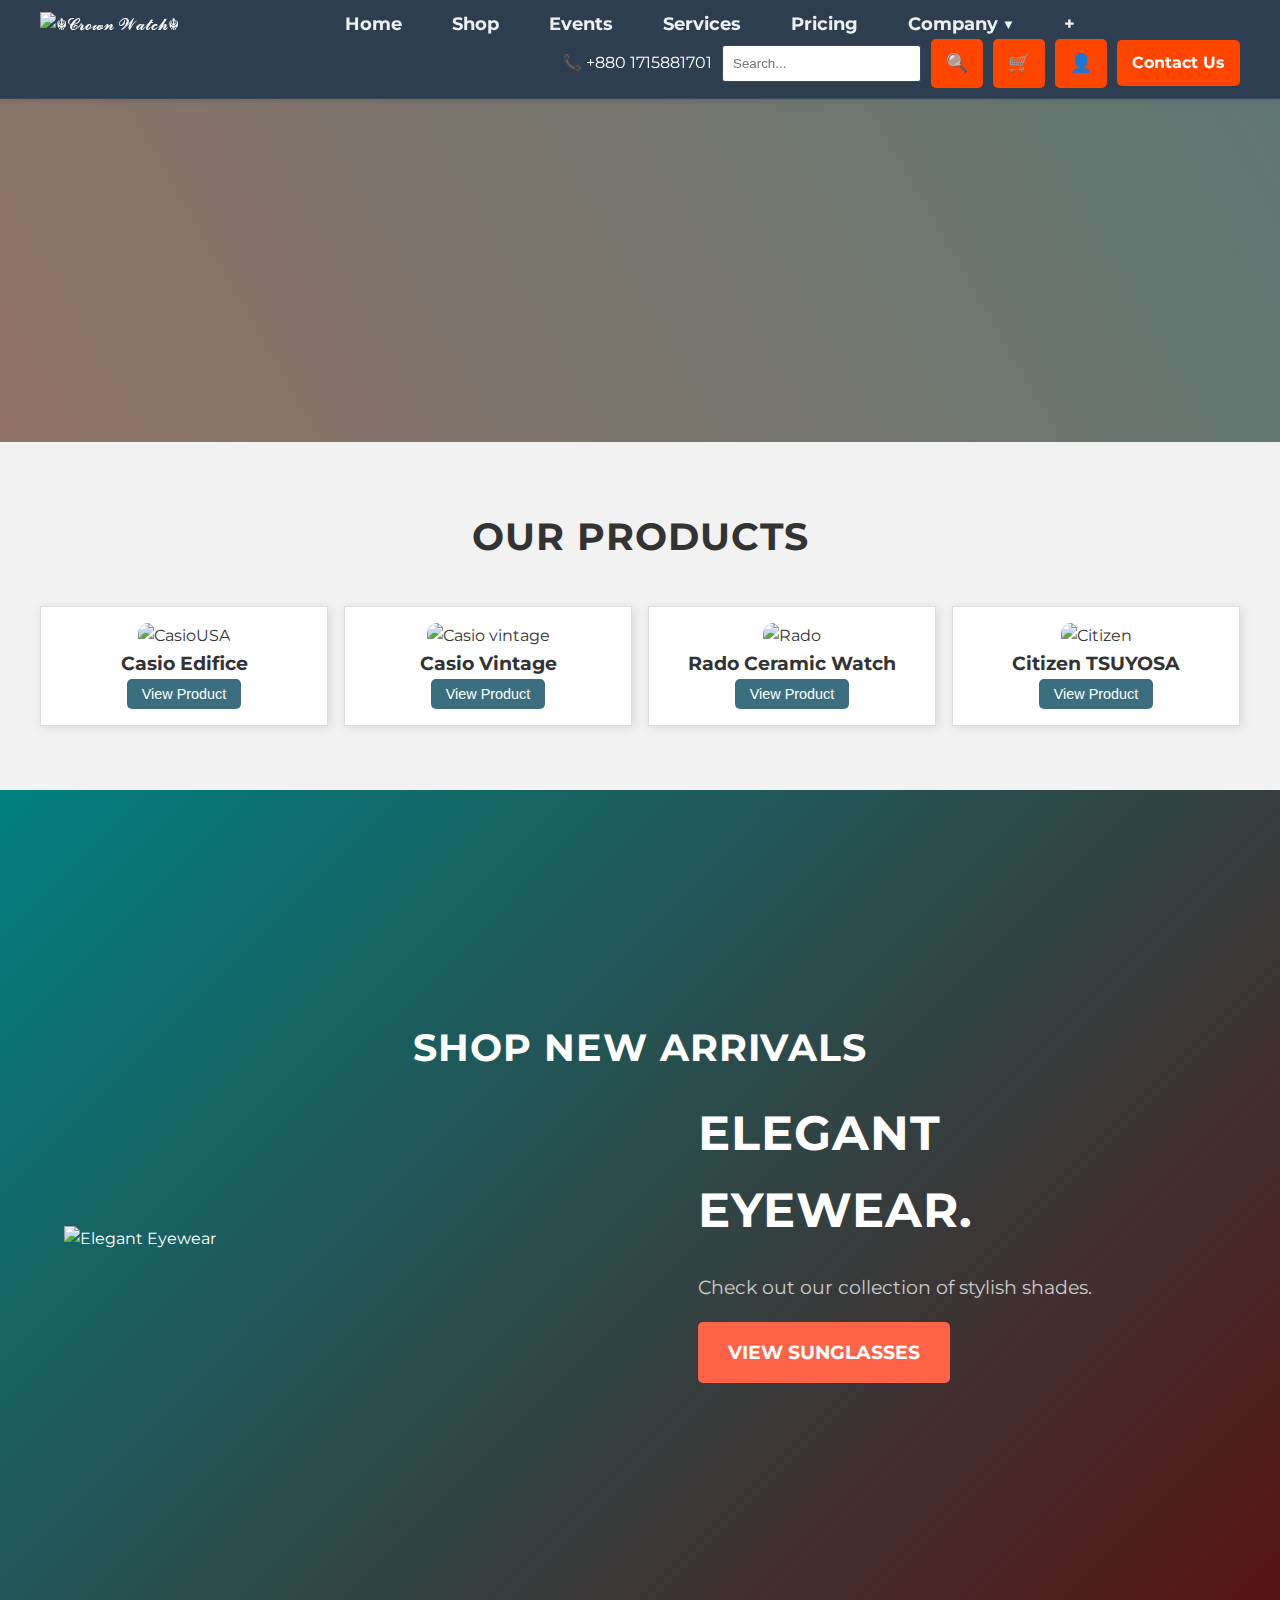
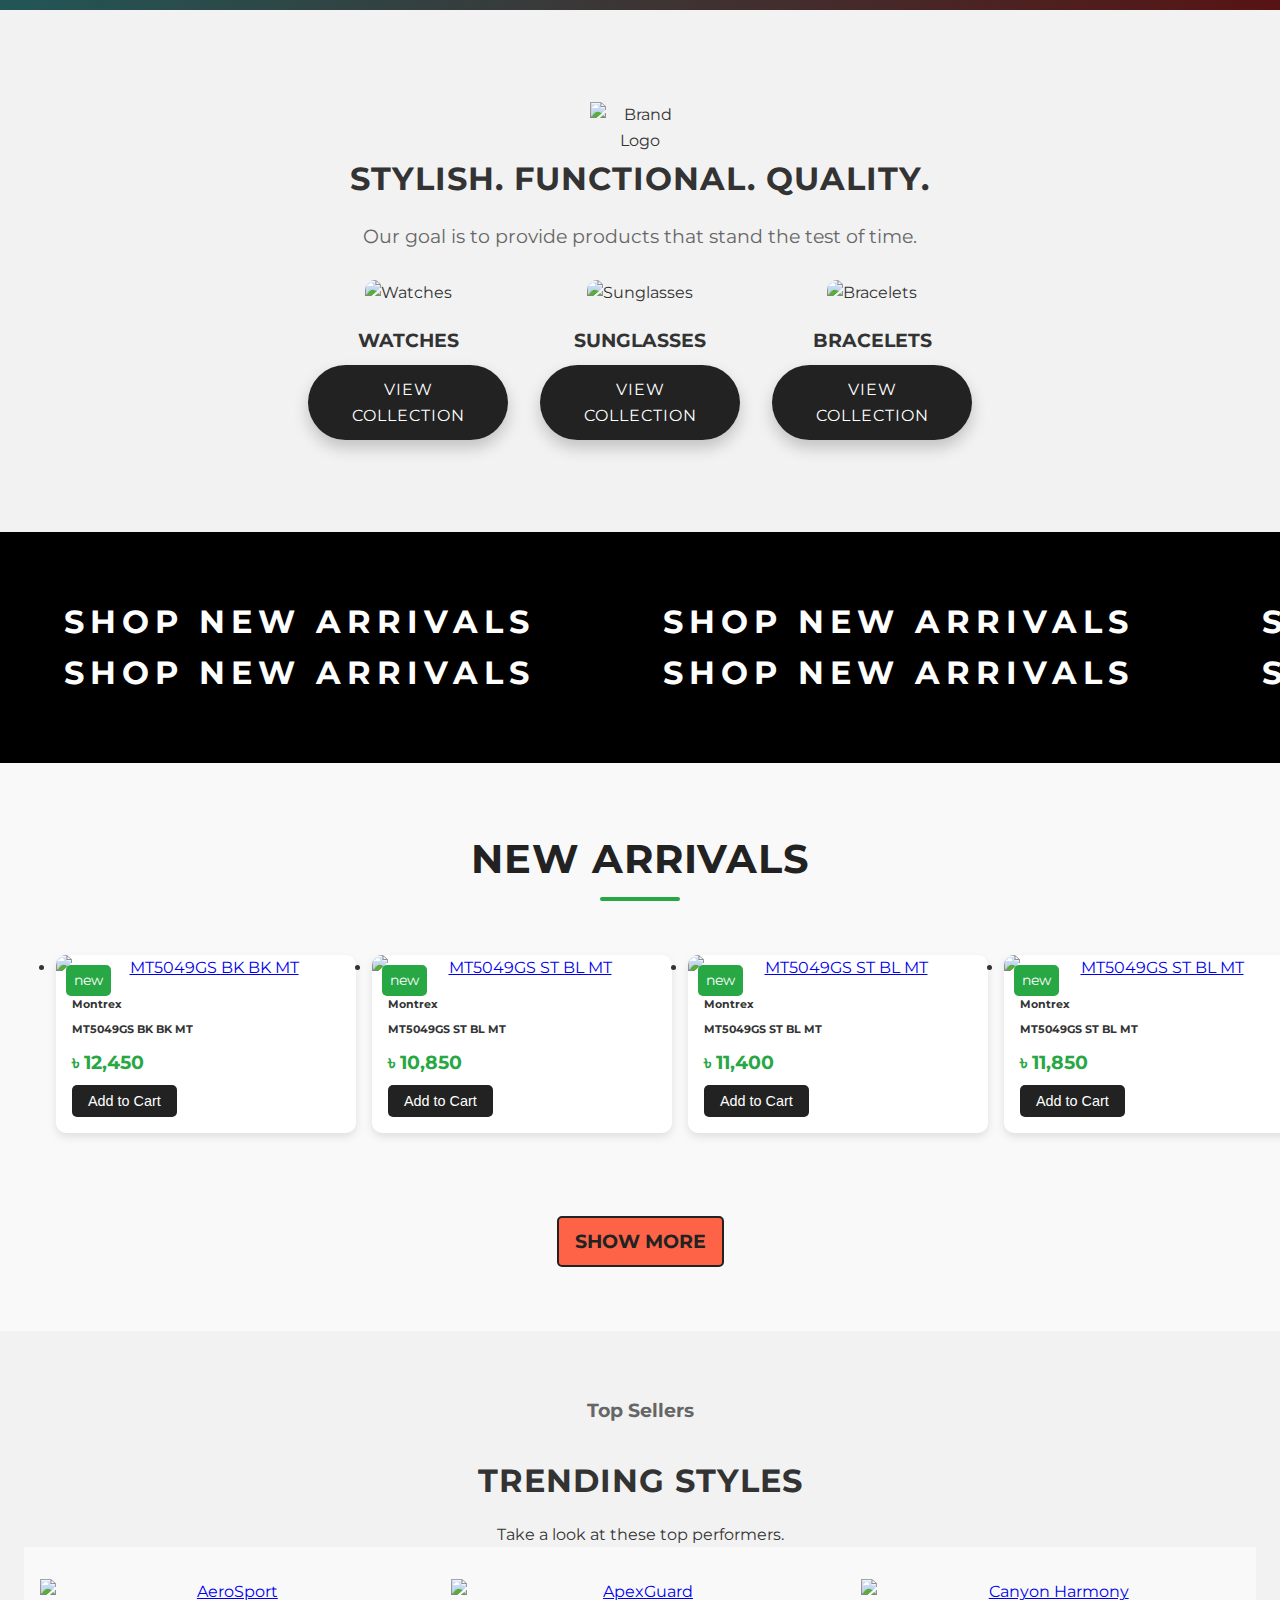
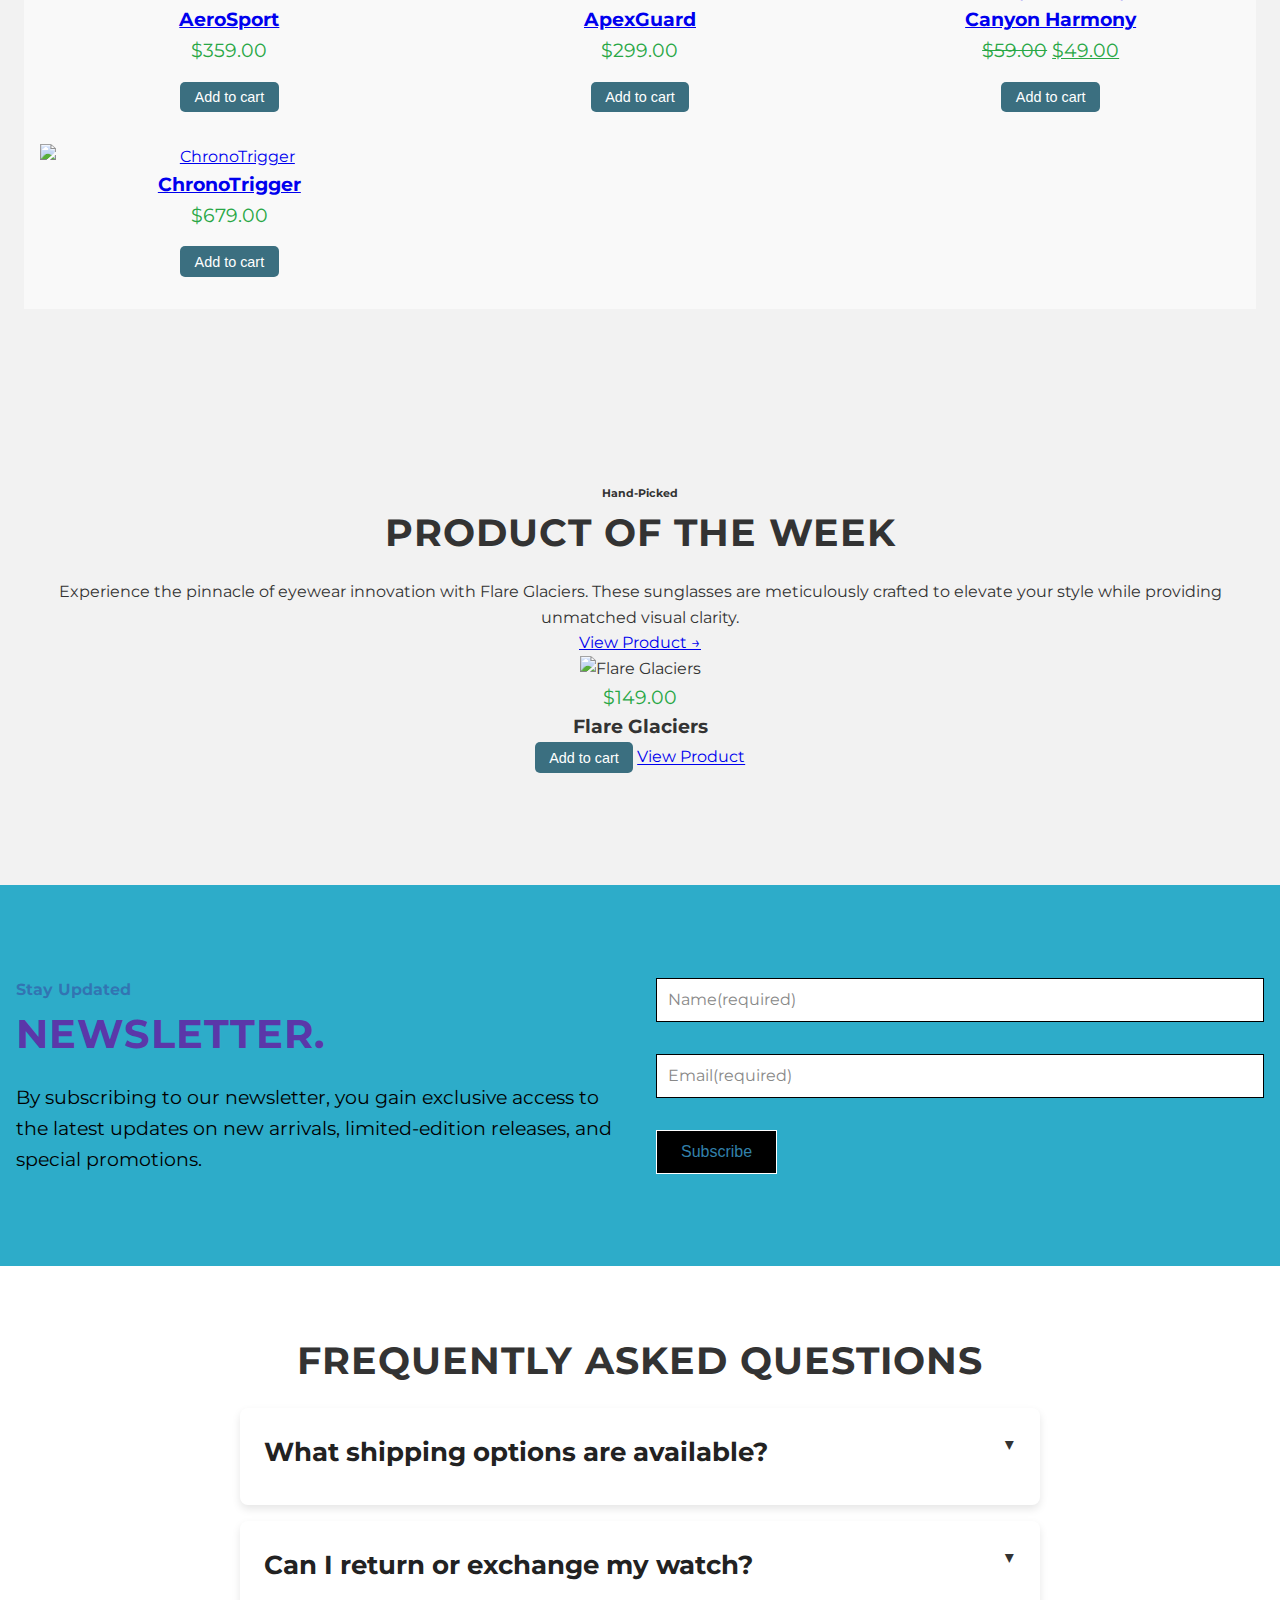
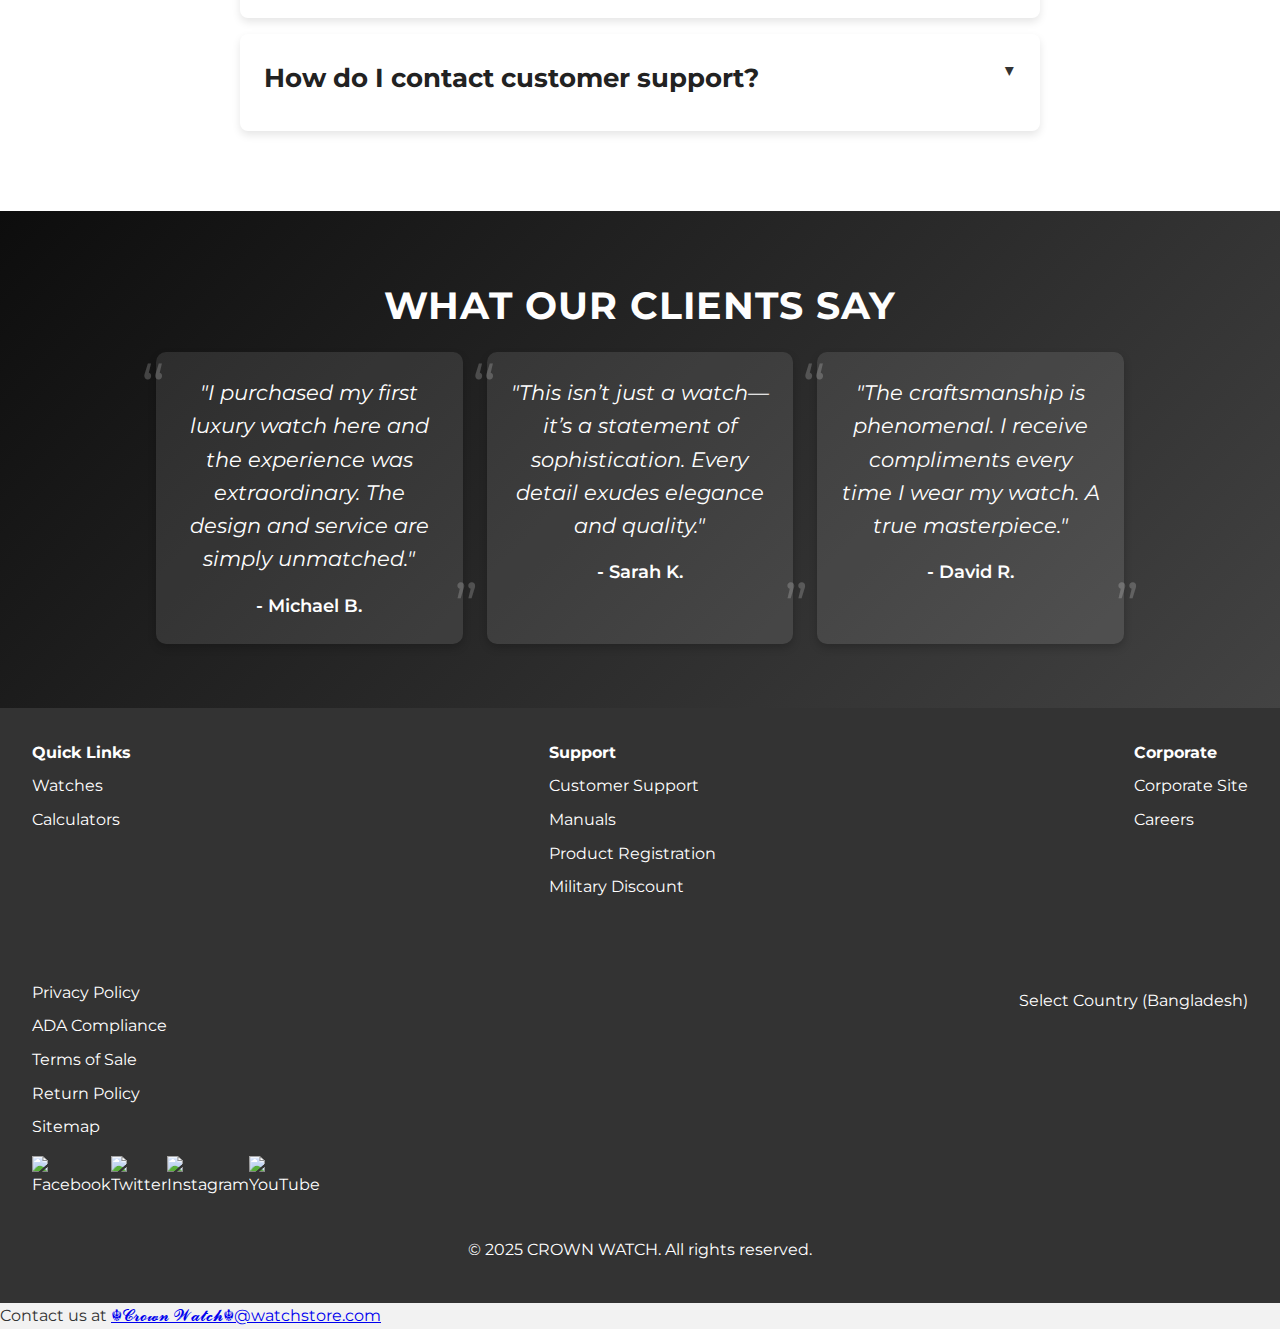
==== index.html @ a3b976cf "Add files via upload" ====
<!DOCTYPE html>
<html lang="en">
<head>
    <meta charset="UTF-8">
    <meta name="viewport" content="width=device-width, initial-scale=1.0">
    <title>☬𝓒𝓻𝓸𝔀𝓷 𝓦𝓪𝓽𝓬𝓱☬ - Watch Store</title>
    <link rel="stylesheet" href="styles.css">
    
  <!-- Importing a modern font -->
  <link href="https://fonts.googleapis.com/css2?family=Montserrat:wght@400;600;700&display=swap" rel="stylesheet" />

    <style>
    
    body {
    font-family: 'Arial', sans-serif;
    margin: 0;
    padding: 0;
    background-color: #f4f4f4; /* Light Grey */
}

/* Reset default margin and padding */
* {
    margin: 0;
    padding: 0;
    box-sizing: border-box;
}

html {
    scroll-behavior: smooth;
}

/* Style the header */
header {
    display: flex;
    justify-content: flex-start;
    align-items: center;
    padding: 15px 30px;
    background: #111; /* Dark Blue */
    color: white;
    gap: 30px;
}

header h1 {
    margin-right: auto;
    font-size: 50px;
    font-weight: bold;
    text-align: left;
}

/* Ensure navigation and icons remain on the right */
.header-icons {
    margin-left: auto;
}

/* Style the logo */
.logo {
    font-size: 50px;
    font-weight: bold;
    align-self: flex-start;
}

/* Style the navigation */
nav ul {
    list-style: none;
    display: flex;
    gap: 20px;
}

nav ul li a {
    text-decoration: none;
    color: white;
    font-size: 18px;
    font-weight: bold;
    transition: 0.3s;
}

nav ul li a:hover {
    color: gold; /* Gold */
}

/* ===== Promo Banner ===== */
.promo-banner {
    background: #ff4500; /* Orange */
    color: white;
    text-align: center;
    padding: 10px 0;
    font-size: 14px;
}

.promo-banner a {
    color: yellow;
    font-weight: bold;
    text-decoration: none;
}









        /* Container for the entire navigation bar */
        .navbar {
            background: #2c3e50; /* Navy Blue */
            border-bottom: 1px solid #34495e; /* Slightly Darker Navy Blue */
            padding: 10px 0;
        }
        /* Container for flexbox layout */
        .nav-container {
            width: 95%; /* Adjust width for 1.5 cm horizontally */
            max-width: 1200px;
            margin: auto;
            display: flex;
            align-items: center;
            justify-content: space-between;
            flex-wrap: wrap; /* Allow items to wrap to the next line */
        }
        /* Logo Styling */
        .logo {
            flex: 1;
            text-align: left;
        }
        .logo img {
            height: 40px;
        }
        /* Navigation Links */
        .nav-links {
            flex: 3;
            text-align: center;
        }
        nav ul {
            list-style: none;
            display: flex;
            gap: 20px;
            justify-content: center; /* Center the nav links */
        }
        nav ul li {
            position: relative;
        }
        nav ul li a {
            text-decoration: none;
            color: #ecf0f1; /* Light Grey */
            font-size: 18px;
            font-weight: bold;
            padding: 10px 15px; /* Increased padding for better click area */
            transition: color 0.3s, background 0.3s;
        }
        nav ul li a:hover {
            color: #f39c12; /* Gold */
        }
        /* Dropdown Styling */
        .dropdown-menu {
            display: none;
            position: absolute;
            top: 40px;
            left: 0;
            background: #1a1a1a; /* Luxurious Dark Color */
            border: 1px solid #f39c12; /* Gold Border */
            list-style: none;
            padding: 0;
        }
6        .dropdown:hover .dropdown-menu {
            display: block;
        }
        .dropdown-menu li {
            padding: 8px 12px;
        }
        .dropdown-menu li a {
            color: #ecf0f1; /* Light Grey */
            display: block;
        }
        .dropdown-menu li a:hover {
            background: #f39c12; /* Gold Background on Hover */
        }
        /* Search, Cart, and Profile Icons */
        .right-section {
            display: flex;
            align-items: center;
            gap: 10px;
            justify-content: flex-end; /* Align to the right */
            flex: 2;
        }
        input[type="text"] {
            padding: 10px; /* Increased padding for better click area */
            border: 1px solid #34495e; /* Slightly Darker Navy Blue */
            border-radius: 3px;
            transition: background 0.3s;
        }
        input[type="text"]:focus {
            background: #ecf0f1; /* Light Grey background on focus */
            border-color: #f39c12; /* Gold border on focus */
        }
        .search-icon, .cart-icon, .user-icon {
            text-decoration: none;
            font-size: 18px;
            color: #ffffff; /* White text */
            background: #ff4500; /* Orange background */
            padding: 10px 15px; /* Increased padding for better click area */
            border-radius: 5px; /* Rounded corners */
            transition: background 0.3s;
        }
        .search-icon:hover, .cart-icon:hover, .user-icon:hover {
            background: #e03d00; /* Darker Orange on hover */
        }
        /* Contact Button */
        .contact-btn {
            background: #ff4500; /* Orange */
            color: white;
            padding: 10px 15px; /* Increased padding for better click area */
            border-radius: 5px;
            font-weight: bold;
            text-decoration: none;
            transition: background 0.3s;
        }
        .contact-btn:hover {
            background: #e03d00; /* Darker Orange on hover */
        }
        /* Responsive Design */
        @media (max-width: 768px) {
            .nav-container {
                flex-direction: column;
                align-items: center;
            }
            .nav-links ul {
                flex-direction: column;
                gap: 5px;
            }
            .right-section {
                flex-direction: column;
                gap: 5px;
            }
        }



        .hero {
    position: relative;
    height: 100vh;
    display: flex;
    flex-direction: column;
    justify-content: center;
    align-items: center;
    overflow: hidden;
    text-align: center;
    color: #fff;
    background: linear-gradient(135deg, #1a1a1a, #333);
    margin-top: 0; /* Ensure no margin is pushing it down */
}

/* New animated gradient overlay */
.hero::before {
    content: "";
    position: absolute;
    top: -50%;
    left: -50%;
    width: 200%;
    height: 200%;
    background: linear-gradient(60deg, rgba(255,99,71,0.6), rgba(0,128,128,0.6), rgba(75,0,130,0.6));
    background-size: 300% 300%;
    animation: gradientShift 12s ease infinite;
    z-index: 1;
}

/* Keyframes for animated gradient */
@keyframes gradientShift {
    0% { background-position: 0% 50%; }
    50% { background-position: 100% 50%; }
    100% { background-position: 0% 50%; }
}

/* Background images with parallax effect */
.background-images {
    position: absolute;
    top: 0;
    left: 0;
    width: 100%;
    height: 100%;
    overflow: hidden;
    z-index: 0;
}

.background-images img {
    position: absolute;
    top: 0;
    left: 0;
    width: 110%;
    height: 110%;
    object-fit: cover;
    opacity: 0;
    animation: fadeImage 12s linear infinite;
}

.background-images img.active {
    opacity: 1;
}

/* Optional: stagger animation delay for each image (if more than one active image is cycled) */
@keyframes fadeImage {
    0% { opacity: 0; transform: scale(1.1); }
    10% { opacity: 1; transform: scale(1); }
    40% { opacity: 1; transform: scale(1); }
    50% { opacity: 0; transform: scale(1.1); }
    100% { opacity: 0; transform: scale(1.1); }
}

/* Hero content positioned above overlay and background */
.hero h1,
.hero p,
.hero .shop-button {
    position: relative;
    z-index: 2;
    animation: slideUp 1s ease-out forwards;
}

/* Staggered animations for heading and text */
.hero h1 {
    font-size: 4rem;
    margin-bottom: 0.5em;
    opacity: 0;
    animation-delay: 0.5s;
}

.hero p {
    font-size: 1.5rem;
    margin-bottom: 1em;
    max-width: 700px;
    opacity: 0;
    animation-delay: 0.8s;
}

.shop-button {
    background-color: #ff6347; /* Orange */
    color: #fff;
    padding: 1.2em 2.5em;
    font-size: 1.2rem;
    text-decoration: none;
    font-weight: 700;
    border: none;
    border-radius: 50px;
    cursor: pointer;
    opacity: 0;
    transition: transform 0.3s ease, background-color 0.3s ease;
    animation-delay: 1.1s;
}

.shop-button:hover {
    background-color: #e5523d; /* Darker Orange */
    transform: scale(1.05);
}

/* Keyframes for slide up animation */
@keyframes slideUp {
    from { opacity: 0; transform: translateY(30px); }
    to { opacity: 1; transform: translateY(0); }
}

/* Media query adjustments for smaller screens */
@media (max-width: 768px) {
    .hero h1 {
        font-size: 3rem;
    }

    .hero p {
        font-size: 1.2rem;
    }

    .shop-button {
        padding: 1em 2em;
        font-size: 1rem;
        }
}


























 
#products {
  padding: 4em 2em;    /* Increase the padding for more spacing */
  min-height: 30vh;    /* This makes the section occupy at least 80% of the viewport height */
  text-align: center;
}




/* Extra Enhancements */

/* Ensure products are positioned for pseudo-element effects */
.product {
  position: relative;
  overflow: hidden; /* Make sure extra effects don't spill outside the card */
}

/* Fade-in animation for product cards on page load */
@keyframes fadeInUp {
  from {
    opacity: 0;
    transform: translateY(20px);
  }
  to {
    opacity: 1;
    transform: translateY(0);
  }
}
.product {
  animation: fadeInUp 0.8s ease-out;
}

/* Subtle glowing border effect using a pseudo-element */
.product::before {
  content: '';
  position: absolute;
  top: -10%;
  left: -10%;
  width: 120%;
  height: 120%;
  background: radial-gradient(circle, rgba(83, 72, 101, 0.3), transparent);
  opacity: 0;
  transition: opacity 0.3s ease;
  pointer-events: none; /* Ensures the glow doesn't interfere with hover */
}
.product:hover::before {
  opacity: 1;
}

/* ----------------------- */
/* EXTRA DRAMATIC ENHANCEMENTS */
/* ----------------------- */

/* 1. Fade-in with larger, more pronounced entrance for each product */
@keyframes dramaticFadeIn {
  0% {
    opacity: 0;
    transform: translateY(50px) scale(0.8);
  }
  100% {
    opacity: 1;
    transform: translateY(0) scale(1);
  }
}
.product {
  animation: dramaticFadeIn 1s ease-out forwards;
}

/* 2. On hover, scale the product card significantly with a deeper shadow */
.product:hover {
  transform: scale(1.1);
  box-shadow: 0 12px 30px rgba(0, 0, 0, 0.4);
}

/* 3. Apply a dramatic filter and scale effect on product images on hover */
.product img {
  transition: transform 0.5s ease, filter 0.5s ease;
}
.product img:hover {
  transform: scale(1.15) rotate(3deg);
  filter: brightness(1.3) contrast(1.1);
}

/* 4. Add a pulsating border glow effect on product hover */
@keyframes glowPulse {
  0% {
    box-shadow: 0 0 0 0 rgba(83, 72, 101, 0.8);
  }
  50% {
    box-shadow: 0 0 20px 10px rgba(83, 72, 101, 0.2);
  }
  100% {
    box-shadow: 0 0 0 0 rgba(83, 72, 101, 0.8);
  }
}
.product:hover {
  animation: glowPulse 2s infinite;
}

/* 5. Rotate and enlarge the button on hover with a bold transformation */
button {
  transition: background-color 0.3s ease, transform 0.3s ease;
}
button:hover {
  transform: scale(1.1) rotate(-2deg);
  box-shadow: 0 0 15px rgba(83, 72, 101, 0.6);
}


/* Enhance button hover with an extra glowing shadow */
button:hover {
  box-shadow: 0 0 10px rgba(83, 72, 101, 0.5);
}

/* Slight rotation effect for product images on hover */
.product img:hover {
  transform: scale(1.05) rotate(2deg);
  transition: transform 0.5s ease;
}


#products h2 {
    color: #333;
    margin-bottom: 1em;
}

.product img {
    width: 150px;
    height: 150px;
    object-fit: contain; /* Shows the full image */
    border-radius: 10px;
}


.product-grid {
  max-width: 1200px;  /* Sets a maximum width for the grid */
  margin: 0 auto;     /* Centers the grid on the page */
  display: flex;
  flex-wrap: wrap;
  gap: 1em;
  justify-content: center;
}

.product {
    border: 1px solid #ddd;
    padding: 1em;
    background-color: white;
    box-shadow: 2px 2px 10px rgba(0, 0, 0, 0.1);
    flex: 1 1 calc(25% - 1em);  /* Each product takes up 25% of the width minus the gap */
    box-sizing: border-box;
    transition: transform 0.5s ease;
}

.product.hidden {
    display: none;  /* Hide the product */
}

@media (max-width: 768px) {
    .product {
        flex: 1 1 calc(50% - 1em);  /* 2 columns on smaller screens */
    }
}

@media (max-width: 480px) {
    .product {
        flex: 1 1 100%;  /* 1 column for mobile */
    }
}

/* Enhanced button styling */
/* Enhanced button styling with new color and smaller size */
button {
    background-color: #3b6f80; /* Green color */
    color: white;
    padding: 0.5em 1em; /* Smaller padding for a more compact button */
    border: none;
    border-radius: 5px; /* Rounded corners */
    font-size: 0.9em; /* Slightly smaller font size */
    cursor: pointer;
    transition: background-color 0.3s ease, transform 0.3s ease; /* Smooth transition for hover effects */
}

/* Hover effect */
button:hover {
    background-color: #534865; /* Darker green on hover */
    transform: scale(1.05); /* Slightly enlarge the button on hover */
}

/* Focus effect */
button:focus {
    outline: none;
    box-shadow: 0 0 0 3px rgba(76, 175, 80, 0.5); /* Highlight the button on focus */
}









#new-arrivals {
    width: 100%;
    /* Other styles... */
}

#new-arrivals {
    width: 100%;
    min-height: calc(100vh - 80px); /* Adjust 80px to your header's height if applicable */
    background: linear-gradient(135deg, #008080, #581313);
    display: flex;
    align-items: center;
    justify-content: center;
    text-align: center;
    color: white;
    padding: 2em 0; /* Add padding if needed */
    box-sizing: border-box;
}

.new-arrivals-container {
    width: 90%;
    max-width: 1200px;
}

.new-arrival-content {
    display: flex;
    align-items: center;
    justify-content: space-between;
    flex-wrap: wrap;
}

.new-arrival-content img {
    max-width: 50%;
    height: auto;
}

.new-arrival-text {
    max-width: 45%;
    text-align: left;
}

.new-arrival-text h2 {
    font-size: 3rem;
    font-weight: bold;
    margin-bottom: 0.5em;
}

.new-arrival-text p {
    font-size: 1.2rem;
    color: #ccc;
}

.btn {
    display: inline-block;
    background-color: #ff6347;
    color: white;
    padding: 15px 30px;
    font-size: 1.2rem;
    text-decoration: none;
    font-weight: bold;
    border-radius: 5px;
    margin-top: 1em;
}

.btn:hover {
    background-color: #e6523c;
}


/* General section styles */
.custom-section {
    text-align: center;
    padding: 2em 0;
}

.spacer {
    height: 60px;
}

.image-figure {
    margin: 0 auto;
    width: 100px;
}

.section-title {
    color: #333;
    margin-bottom: 0.5em;
    font-size: 2em;
}

.section-subtitle {
    color: #666;
    margin-bottom: 1.5em;
    font-size: 1.2em;
}

.product-categories {
    display: flex;
    justify-content: center;
    gap: 2em;
    flex-wrap: wrap;
}

.category {
    text-align: center;
    max-width: 200px;
}

.category-image {
    width: 100%;
    height: auto;
    object-fit: cover;
    border-radius: 10px;
}

.category-title {
    margin: 1em 0 0.5em;
    font-size: 1.2em;
    color: #333;
}

.button {
    background-color: #664caf; /* Green color */
    color: white;
    padding: 0.5em 1em;
    border: none;
    border-radius: 5px;
    font-size: 0.9em;
    text-decoration: none;
    transition: background-color 0.3s ease, transform 0.3s ease;
    cursor: pointer;
}

.button:hover {
    background-color: #45a049; /* Darker green on hover */
    transform: scale(1.05);
}

@media (max-width: 768px) {
    .product-categories {
        flex-direction: column;
        gap: 1em;
    }
}















/* General section styles */
.marquee {
    padding-right: 0;
    padding-left: 0;
    background-color: black; /* Background color */
    overflow: hidden; /* Hide overflow */
    white-space: nowrap; /* Prevent text wrapping */
}

.marquee__group {
    display: flex;
    animation: marquee 10s linear infinite; /* Animation for scrolling text */
}

.wp-block-heading {
    color: white; /* Text color */
    font-size: 2em; /* Font size */
    text-transform: uppercase; /* Uppercase text */
    margin: 0 2em; /* Margin around headings */
    letter-spacing: 6px; /* Letter spacing */
}

.wp-block-heading a {
    color: white; /* Link color */
    text-decoration: none; /* Remove underline */
}

@keyframes marquee {
    0% { transform: translateX(100%); }
    100% { transform: translateX(-100%); }
}



/* ===============================
   CSS Variables & Global Reset
   =============================== */
   :root {
  --primary-color: #0073aa;
  --secondary-color: #45a049;
  --light-bg: #f9f9f9;
  --dark-text: #333;
  --muted-text: #666;
  --border-color: #ddd;
  --shadow: 0 4px 8px rgba(0, 0, 0, 0.1);
}

*,
*::before,
*::after {
  margin: 0;
  padding: 0;
  box-sizing: border-box;
}

html {
  scroll-behavior: smooth;
}

body {
  font-family: 'Roboto', sans-serif;
  line-height: 1.6;
  background: linear-gradient(135deg, #f0f0f0, #ffffff);
  color: var(--dark-text);
  overflow-x: hidden;
}

/* ===============================
   Container for Constrained Layout
   =============================== */
.container {
  max-width: 1200px;
  margin: 0 auto;
  padding: 0 1rem;
}

/* ===============================
   Header with Slide Down Animation
   =============================== */
header {
  position: fixed;
  top: 0;
  width: 100%;
  background: rgba(255, 255, 255, 0.95);
  backdrop-filter: blur(10px);
  z-index: 100;
  box-shadow: 0 2px 5px rgba(0, 0, 0, 0.1);
  animation: slideDown 1s ease-out forwards;
  padding: 1rem 2rem;
}

@keyframes slideDown {
  from { transform: translateY(-100%); }
  to { transform: translateY(0); }
}

/* ===============================
   Hero Section
   =============================== */
.hero {
  min-height: 400px;
  height: auto;
  background: url('hero-image.jpg') center/cover no-repeat;
  position: relative;
  display: flex;
  align-items: center;
  justify-content: center;
  text-align: center;
  color: #fff;
}

.hero::after {
  content: "";
  position: absolute;
  top: 0;
  left: 0;
  width: 100%;
  height: 100%;
  background: rgba(0, 0, 0, 0.5);
  animation: fadeIn 2s ease forwards;
}

@keyframes fadeIn {
  from { opacity: 0; }
  to { opacity: 1; }
}

.hero .content {
  position: relative;
  z-index: 1;
  animation: scaleUp 1.5s ease forwards;
}

@keyframes scaleUp {
  from { transform: scale(0.8); opacity: 0; }
  to { transform: scale(1); opacity: 1; }
}

.hero h1 {
  font-size: 3rem;
  margin-bottom: 1rem;
  letter-spacing: 2px;
}

.hero p {
  font-size: 1.2rem;
  margin-bottom: 2rem;
}

/* ===============================
   Trending Section
   =============================== */
.trending {
  padding: 2rem 1rem;
  background: var(--light-bg);
  text-align: center;
  animation: fadeInUp 1.2s ease forwards;
}

@keyframes fadeInUp {
  from { transform: translateY(20px); opacity: 0; }
  to { transform: translateY(0); opacity: 1; }
}

.trending h2 {
  font-size: 2.5rem;
  color: var(--dark-text);
  margin-bottom: 1rem;
}

.trending p {
  font-size: 1.2rem;
  color: var(--muted-text);
  margin-bottom: 2rem;
}

/* ===============================
   Product of the Week Section
   =============================== */
.product-week {
  padding: 2rem 1rem;
  background: linear-gradient(135deg, #ffffff, #f0f0f0);
  display: grid;
  grid-template-columns: repeat(auto-fit, minmax(300px, 1fr));
  gap: 2rem;
  justify-content: center;
  animation: fadeIn 1.5s ease forwards;
}

.product-week .image-container {
  width: 100%;
  height: 300px;
  overflow: hidden;
  border-radius: 15px;
  position: relative;
  box-shadow: var(--shadow);
  transition: transform 0.5s ease;
}

.product-week .image-container img {
  width: 100%;
  height: 100%;
  object-fit: cover;
  display: block;
}

/* ===============================
   Products Grid
   =============================== */
.products-grid {
  padding: 2rem 1rem;
  display: grid;
  grid-template-columns: repeat(auto-fit, minmax(280px, 1fr));
  gap: 2rem;
  background: var(--light-bg);
}

.products-grid .card {
  background: #fff;
  border-radius: 15px;
  box-shadow: var(--shadow);
  overflow: hidden;
  transition: transform 0.3s ease, box-shadow 0.3s ease;
}

.products-grid .card:hover {
  transform: translateY(-10px);
  box-shadow: 0 12px 24px rgba(0, 0, 0, 0.2);
}

.products-grid .card img {
  width: 100%;
  height: 220px;
  object-fit: cover;
  transition: transform 0.3s ease;
}

.products-grid .card:hover img {
  transform: scale(1.1);
}

.products-grid .card .card-content {
  padding: 1rem;
}

.products-grid .card .card-content h4 {
  font-size: 1.5rem;
  margin-bottom: 0.5rem;
  color: var(--primary-color);
}

.products-grid .card .card-content p {
  font-size: 1rem;
  color: var(--muted-text);
  margin-bottom: 1rem;
}

/* ===============================
   Button Styles
   =============================== */
.button {
  display: inline-block;
  padding: 0.75rem 1.5rem;
  font-size: 1rem;
  color: #fff;
  background: var(--primary-color);
  border: none;
  border-radius: 50px;
  cursor: pointer;
  text-transform: uppercase;
  letter-spacing: 1px;
  transition: background 0.3s ease, transform 0.3s ease;
  box-shadow: 0 8px 16px rgba(0, 0, 0, 0.2);
}

.button:hover {
  background: var(--secondary-color);
  transform: scale(1.05);
}

/* ===============================
   Responsive Adjustments
   =============================== */
@media (max-width: 768px) {
  .product-week {
    grid-template-columns: 1fr;
  }
  
  .product-week .image-container {
    width: 100%;
    height: 250px;
  }
  
  .products-grid {
    grid-template-columns: repeat(auto-fit, minmax(250px, 1fr));
  }
  
  .products-grid .card img {
    height: 180px;
  }
  
  .hero h1 {
    font-size: 2rem;
  }
  
  .hero p {
    font-size: 1rem;
  }
}

@media (max-width: 480px) {
  .product-week .image-container {
    height: 200px;
  }
  
  .products-grid .card img {
    height: 150px;
  }
}








/* ===============================
   CSS Variables & Global Styles
   =============================== */
   :root {
  --primary-color: #007bff;
  --secondary-color: #28a745;
  --bg-color: #f9f9f9;
  --text-color: #333;
  --muted-text-color: #666;
  --border-color: #ddd;
  --box-shadow: 0 4px 8px rgba(0, 0, 0, 0.1);
  --transition-speed: 0.3s;
}

*,
*::before,
*::after {
  margin: 0;
  padding: 0;
  box-sizing: border-box;
}

body {
  font-family: 'Roboto', sans-serif;
  line-height: 1.6;
  background-color: #ffffff;
  color: var(--text-color);
  overflow-x: hidden;
}

/* ===============================
   New Arrivals Section Styles
   =============================== */
.section {
  padding: 4rem 2rem;
  background-color: var(--bg-color);
  text-align: center;
}

.section-heading {
  margin-bottom: 2rem;
}

.section-heading h2 {
  font-size: 2.5rem;
  font-weight: 700;
  text-transform: uppercase;
  color: var(--primary-color);
  position: relative;
}

.section-heading h2::after {
  content: "";
  width: 80px;
  height: 4px;
  background: var(--secondary-color);
  position: absolute;
  bottom: -10px;
  left: 50%;
  transform: translateX(-50%);
}

.swiper {
  padding: 2rem 0;
}

.swiper-wrapper {
  display: flex;
  align-items: center;
}

.swiper-slide {
  width: 300px !important;
  flex-shrink: 0;
  margin-right: 16px;
  transition: transform var(--transition-speed);
}

.swiper-slide:hover {
  transform: translateY(-10px);
}

.product-card {
  background: #fff;
  border-radius: 10px;
  overflow: hidden;
  box-shadow: var(--box-shadow);
  transition: box-shadow var(--transition-speed), transform var(--transition-speed);
}

.product-card:hover {
  box-shadow: 0 8px 16px rgba(0, 0, 0, 0.2);
  transform: translateY(-5px);
}

.product-media {
  position: relative;
}

.product-label {
  position: absolute;
  top: 10px;
  left: 10px;
  background: var(--secondary-color);
  color: #fff;
  padding: 4px 8px;
  border-radius: 5px;
  font-size: 0.9rem;
}

.product-wish {
  position: absolute;
  top: 10px;
  right: 10px;
  background: transparent;
  border: none;
  color: var(--primary-color);
  font-size: 1.5rem;
  cursor: pointer;
}

.product-image img {
  width: 100%;
  height: auto;
  display: block;
}

.product-content {
  padding: 1rem;
  text-align: left;
}

.product-content h6 {
  margin-bottom: 0.5rem;
}

.product-name a {
  color: var(--text-color);
  text-decoration: none;
  transition: color var(--transition-speed);
}

.product-name a:hover {
  color: var(--primary-color);
}

.product-price {
  color: var(--secondary-color);
  font-size: 1.2rem;
  margin-bottom: 1rem;
}

.product-add {
  display: inline-block;
  padding: 0.5rem 1rem;
  background: var(--primary-color);
  color: #fff;
  border: none;
  border-radius: 5px;
  cursor: pointer;
  transition: background var(--transition-speed);
}

.product-add:hover {
  background: var(--secondary-color);
}

.section-btn25 {
  margin-top: 2rem;
}

.btn-outline {
  display: inline-block;
  padding: 0.5rem 1rem;
  border: 2px solid var(--primary-color);
  color: var(--primary-color);
  text-transform: uppercase;
  border-radius: 5px;
  transition: background var(--transition-speed), color var(--transition-speed);
}

.btn-outline:hover {
  background: var(--primary-color);
  color: #fff;
}

/* ===============================
   Responsive Styles
   =============================== */
@media (max-width: 768px) {
  .swiper-slide {
    width: calc(100% - 32px) !important;
    margin-right: 0;
  }

  .section-heading h2 {
    font-size: 2rem;
  }

  .product-add,
  .btn-outline {
    width: 100%;
    padding: 1rem;
  }
}












/* Newsletter Section */
.newsletter-section {
    background-color: #2dacc9;
    padding: 2em 1em;
    text-align: center;
}

.spacer {
    height: 60px;
}

.newsletter-content {
    display: flex;
    flex-wrap: wrap;
    justify-content: center;
    align-items: center;
    gap: 2em;
}

.newsletter-description {
    flex: 1;
    text-align: left;
    color: rgb(91, 55, 169);
}

.newsletter-heading {
    font-size: 1em;
    color: #3b178e62;
}

.newsletter-title {
    font-size: 2.5em;
}

.newsletter-text {
    font-size: 1.2em;
    color: rgb(0, 0, 0);
}

.newsletter-form {
    flex: 1;
    text-align: left;
}

.contact-form {
    display: flex;
    flex-direction: column;
    gap: 1em;
}

.form-field {
    position: relative;
    margin-bottom: 1em;
}

.form-field input {
    width: 100%;
    padding: 12px;
    font-size: 16px;
    border: 0.8px solid #000;
    border-radius: 0px;
    background-color: #fff;
    color: #000;
    box-sizing: border-box;
}

.form-field label {
    position: absolute;
    top: 50%;
    left: 12px;
    transform: translateY(-50%);
    color: #888;
    transition: all 0.3s ease;
}

.form-field input:focus + label,
.form-field input:not(:placeholder-shown) + label {
    top: 0;
    left: 12px;
    font-size: 12px;
    color: #333;
}

.form-button {
    text-align: left;
}

.subscribe-button {
    background-color: #000;
    color: #3281ab;
    padding: 12px 24px;
    font-size: 16px;
    border: 0.8px solid #fff;
    border-radius: 0px;
    cursor: pointer;
    transition: background-color 0.3s ease, transform 0.3s ease;
}

.subscribe-button:hover {
    background-color: #333;
    transform: scale(1.05);
}

  



















:root {
  --primary-color: #222;
  --bg-faq: #fff;
  --bg-testimonial: linear-gradient(135deg, #0d0d0d, #434343);
  --text-color: #333;
  --text-light: #fefefe;
  --transition-speed: 0.3s;
}

* {
  box-sizing: border-box;
  margin: 0;
  padding: 0;
}
body {
  font-family: 'Montserrat', sans-serif;
  background: #f2f2f2;
  color: var(--text-color);
  line-height: 1.6;
}
section {
  padding: 4rem 1.5rem;
  text-align: center;
}
h2 {
  font-size: 2.4rem;
  font-weight: 700;
  margin-bottom: 1rem;
  position: relative;
  text-transform: uppercase;
  letter-spacing: 1px;
}
h2::after {
  content: "";
  position: absolute;
  bottom: -8px;
  left: 50%;
  transform: translateX(-50%);
  width: 50%;
  height: 3px;
  background: var(--accent-color);
  border-radius: 2px;
}


/* FAQ Section */
#faq {
  background: var(--bg-faq);
}
.faq-container {
  max-width: 800px;
  margin: auto;
  text-align: left;
}
.faq-item {
  background: #fff;
  margin: 1rem 0;
  padding: 1.5rem;
  border-radius: 8px;
  box-shadow: 0 4px 8px rgba(0, 0, 0, 0.1);
  cursor: pointer;
  position: relative;
}
.faq-item:hover {
  box-shadow: 0 8px 16px rgba(0, 0, 0, 0.15);
}
.faq-item h3 {
  font-size: 1.6rem;
  color: var(--primary-color);
}
.faq-item p {
  font-size: 1.1rem;
  margin-top: 0.5rem;
  max-height: 0;
  opacity: 0;
  transition: max-height 0.4s ease, opacity 0.4s ease;
}
.faq-item.active p {
  max-height: 300px;
  opacity: 1;
}
.faq-item::after {
  content: "\25BC";
  font-size: 1.3rem;
  position: absolute;
  top: 1.2rem;
  right: 1.5rem;
  transition: transform 0.3s ease;
}
.faq-item.active::after {
  transform: rotate(180deg);
}

/* Testimonials Section */
#testimonials {
  background: var(--bg-testimonial);
  color: var(--text-light);
}
.testimonial-container {
  max-width: 1000px;
  margin: auto;
  display: grid;
  grid-template-columns: repeat(auto-fit, minmax(280px, 1fr));
  gap: 1.5rem;
  padding: 0 1rem;
}
.testimonial {
  background: rgba(255, 255, 255, 0.1);
  border-radius: 10px;
  padding: 1.5rem;
  position: relative;
  box-shadow: 0 4px 8px rgba(0, 0, 0, 0.2);
}
.testimonial:hover {
  background: rgba(255, 255, 255, 0.15);
}
.testimonial p {
  font-size: 1.3rem;
  font-style: italic;
  margin-bottom: 1rem;
}
.testimonial span {
  font-size: 1.1rem;
  font-weight: 600;
  display: block;
}
.testimonial::before, .testimonial::after {
  font-size: 4rem;
  position: absolute;
  color: rgba(255, 255, 255, 0.2);
}
.testimonial::before {
  content: "“";
  top: -15px;
  left: -15px;
}
.testimonial::after {
  content: "”";
  bottom: -15px;
  right: -15px;
}

/* Responsive Adjustments */
@media (max-width: 768px) {
  h2 {
    font-size: 2rem;
  }
  .faq-item h3 {
    font-size: 1.4rem;
  }
  .faq-item p, .testimonial p {
    font-size: 1.1rem;
  }
}









/* Footer */
.footer {
    padding: 2em;
    background-color: #333;
    color: white;
}

.footer h4 {
    margin-bottom: 0.5em;
}

.footer p {
    margin: 0.5em 0;
}

.footer ul {
    list-style: none;
    margin: 0;
    padding: 0;
}

.footer li {
    margin: 0.5em 0;
}

.footer a {
    color: #fff;
    text-decoration: none;
}

.footer a:hover {
    color: #ff6347;
}

.footer-nav__category {
    margin-bottom: 2em;
}

.footer-main {
    display: flex;
    justify-content: space-between;
    flex-wrap: wrap;
}

.footer-sub {
    display: flex;
    justify-content: space-between;
    flex-wrap: wrap;
    margin-top: 2em;
}

.footer-nav__utility {
    display: flex;
    justify-content: space-between;
    width: 100%;
}

.footer-nav__sns ul {
    display: flex;
    justify-content: space-between;
    width: 200px;
}

.footer-nav__location {
    margin-top: 1em;
}

.footer-bottom-content {
    text-align: center;
    margin-top: 2em;
}

    </style>
</head>
<body>
         <!-- Promo Banner (Unchanged) -->
    <div class="promo-banner">
        <p>UP TO 50% OFF LIMITED TIME - <a href="#shop">SHOP NOW</a></p>
    </div>

    <!-- Navigation Bar (Placed Under Promo Banner) -->
    <header class="navbar">
        <div class="nav-container">

            <!-- Logo Section (Left) -->
            <div class="☬𝓒𝓻𝓸𝔀𝓷 𝓦𝓪𝓽𝓬𝓱☬">
                <img src="" alt="☬𝓒𝓻𝓸𝔀𝓷 𝓦𝓪𝓽𝓬𝓱☬">
            </div>

            <!-- Navigation Menu (Center) -->
            <nav class="nav-links">
                <ul>
                    <li><a href="#">Home</a></li>
                    <li><a href="#">Shop</a></li>
                    <li><a href="#">Events</a></li>
                    <li><a href="#">Services</a></li>
                    <li><a href="#">Pricing</a></li>
                    <li class="dropdown">
                        <a href="#">Company ▼</a>
                        <ul class="dropdown-menu">
                            <li><a href="#">About Us</a></li>
                            <li><a href="#">Careers</a></li>
                            <li><a href="#">Our Team</a></li>
                        </ul>
                    </li>
                    <li class="add-icon"><a href="#">+</a></li>
                </ul>
            </nav>
            <script> 
            
            document.addEventListener('DOMContentLoaded', function() {
    var dropdown = document.querySelector('.dropdown');
    var dropdownMenu = document.querySelector('.dropdown-menu');

    // Hide dropdown menu initially
    dropdownMenu.style.display = 'none';

    // Show dropdown menu on mouseover
    dropdown.addEventListener('mouseover', function() {
        dropdownMenu.style.display = 'block';
    });

    // Hide dropdown menu on mouseout
    dropdown.addEventListener('mouseout', function() {
        dropdownMenu.style.display = 'none';
            });
        });
     
            </script>
            <!-- Right Section (Icons and Contact Button) -->
            <div class="right-section">
                <span class="phone">📞 +880 1715881701</span>
                <input type="text" placeholder="Search...">
                <a href="#" class="search-icon">🔍</a>
                <a href="#" class="cart-icon">🛒</a>
                <a href="#" class="user-icon">👤</a>
                <a href="#" class="contact-btn">Contact Us</a>
            </div>

        </div>
    </header>
    <section class="hero">
        <div class="background-images">
            <img src="C:\Users\paxso\Downloads\Crown Watch\a.jpg" alt="Background Image 1" class="active">
            <img src="C:\Users\paxso\Downloads\Crown Watch\a.png" alt="Background Image 2">
            <img src="C:\Users\paxso\Downloads\Crown Watch\c.png" alt="Background Image 3">
            <img src="" alt="Background Image 4">
            <img src="" alt="Background Image 5">
        </div>
        <h1>☬𝓒𝓻𝓸𝔀𝓷 𝓦𝓪𝓽𝓬𝓱☬</h1>      
        <p>Designed to elevate your online accessory store with an aura of elegance and luxury.</p>
        <a href="#products" class="shop-button">SHOP PRODUCTS</a>
    </section>
    <script>
        let currentImageIndex = 0;
        const images = document.querySelectorAll('.background-images img');

        function cycleImages() {
            images[currentImageIndex].classList.remove('active');
            currentImageIndex = (currentImageIndex + 1) % images.length;
            images[currentImageIndex].classList.add('active');
        }

        setInterval(cycleImages, 2000); // Change image every 2 seconds
    </script>





<section id="products">
    <h2>Our Products</h2>
    <div class="product-grid">
        <div class="product">
            <img src="C:\Users\paxso\Downloads\Crown Watch\images\casio watch 1  .jpg" alt="CasioUSA">
            <h3>Casio Edifice</h3>
            <button>View Product</button>
        </div>
        <div class="product">
            <img src="C:\Users\paxso\Downloads\Crown Watch\casio gold vintage 2.png" alt="Casio vintage">
            <h3>Casio Vintage</h3>
            <button>View Product</button>
        </div>
        <div class="product">
            <img src="C:\Users\paxso\Downloads\Crown Watch\Rado 3.png" alt="Rado">
            <h3>Rado Ceramic Watch</h3>
            <button>View Product</button>
        </div>
        <div class="product">
            <img src="C:\Users\paxso\Downloads\Crown Watch\images\casio watch 1  .jpg" alt="Citizen">
            <h3>Citizen TSUYOSA</h3>
            <button>View Product</button>
        </div>
        <!-- Additional 6 products -->
        <div class="product">
            <img src="C:\Users\paxso\Downloads\Crown Watch\images\casio watch 1  .jpg" alt="Seiko Presage">
            <h3>Seiko Presage</h3>
            <button>View Product</button>
        </div>
        <div class="product">
            <img src="C:\Users\paxso\Downloads\Crown Watch\images\casio watch 1  .jpg" alt="Omega Seamaster">
            <h3>Omega Seamaster</h3>
            <button>View Product</button>
        </div>
        <div class="product">
            <img src="C:\Users\paxso\Downloads\Crown Watch\images\casio watch 1  .jpg" alt="CasioUSA">
            <h3>Casio Edifice</h3>
            <button>View Product</button>
        </div>
        <div class="product">
            <img src="C:\Users\paxso\Downloads\Crown Watch\images\casio watch 1  .jpg"alt="Casio vintage">
            <h3>Casio Vintage</h3>
            <button>View Product</button>
        </div>
        <div class="product">
            <img src="C:\Users\paxso\Downloads\Crown Watch\images\casio watch 1  .jpg" alt="Rado">
            <h3>Rado Ceramic Watch</h3>
            <button>View Product</button>
        </div>
        <div class="product">
            <img src="C:\Users\paxso\Downloads\Crown Watch\images\casio watch 1  .jpg" alt="Citizen">
            <h3>Citizen TSUYOSA</h3>
            <button>View Product</button>
        </div>
    </div>

</section>
<script> 
document.addEventListener("DOMContentLoaded", function() {
                const products = document.querySelectorAll(".product");
                let currentIndex = 0;

                function showNextProducts() {
                    // Hide all products
                    products.forEach(product => product.classList.add('hidden'));

                    // Show the next set of 4 products
                    for (let i = 0; i < 4; i++) {
                        const index = (currentIndex + i) % products.length;
                        products[index].classList.remove('hidden');
                    }

                    // Update the current index
                    currentIndex = (currentIndex + 4) % products.length;
                }

                // Initial display
                showNextProducts();

                // Change products every 3 seconds
                setInterval(showNextProducts, 3000);
            });
</script>
    
    <section id="new-arrivals">
        <div class="new-arrivals-container">
            <h2>SHOP NEW ARRIVALS</h2>
            <div class="new-arrival-content">
                <img src="C:\Users\paxso\Downloads\Crown Watch\eyewar index.png" alt="Elegant Eyewear">
                <div class="new-arrival-text">
                    <h2>Elegant Eyewear.</h2>
                    <p>Check out our collection of stylish shades.</p>
                    <a href="#sunglasses" class="btn">VIEW SUNGLASSES</a>
                </div>
            </div>
        </div>
    </section>
    

    <section class="custom-section alignfull">
        <div class="spacer" style="height:60px"></div>
    
        <figure class="image-figure animate__fadeIn animate__animated" style="animation-play-state: running; animation-delay: 0s;">
            <img src="path/to/your/logo.png" alt="Brand Logo" style="width:100px" width="100">
        </figure>
    
        <h2 class="section-title">Stylish. Functional. Quality.</h2>
        <p class="section-subtitle">Our goal is to provide products that stand the test of time.</p>
    
        <div class="product-categories">
            <div class="category">
                <img src="path/to/your/watch-image.png" alt="Watches" class="category-image">
                <h3 class="category-title">WATCHES</h3>
                <a class="button" href="/product-category/watches/">View Collection</a>
            </div>
            <div class="category">
                <img src="path/to/your/sunglasses-image.png" alt="Sunglasses" class="category-image">
                <h3 class="category-title">SUNGLASSES</h3>
                <a class="button" href="/product-category/sunglasses/">View Collection</a>
            </div>
            <div class="category">
                <img src="path/to/your/bracelet-image.png" alt="Bracelets" class="category-image">
                <h3 class="category-title">BRACELETS</h3>
                <a class="button" href="/product-category/bracelets/">View Collection</a>
            </div>
        </div>
    
        <div class="spacer" style="height:60px"></div>
    </section>
    









    <section class="wp-block-group alignfull marquee has-black-background-color has-background">
        <div class="wp-block-group marquee__group is-nowrap is-layout-flex">
            <h4 class="wp-block-heading has-text-align-center has-white-color has-text-color has-link-color has-extra-large-font-size" style="letter-spacing:6px">
                <a href="#">Shop New Arrivals</a>
            </h4>
            <h4 class="wp-block-heading has-text-align-center has-white-color has-text-color has-link-color has-extra-large-font-size" style="letter-spacing:6px" aria-hidden="true">
                <a href="#">Shop New Arrivals</a>
            </h4>
            <h4 class="wp-block-heading has-text-align-center has-white-color has-text-color has-link-color has-extra-large-font-size" style="letter-spacing:6px">
                <a href="#">Shop New Arrivals</a>
            </h4>
            <h4 class="wp-block-heading has-text-align-center has-white-color has-text-color has-link-color has-extra-large-font-size" style="letter-spacing:6px" aria-hidden="true">
                <a href="#">Shop New Arrivals</a>
            
            </h4>
        </h4>
        <h4 class="wp-block-heading has-text-align-center has-white-color has-text-color has-link-color has-extra-large-font-size" style="letter-spacing:6px">
            <a href="#">Shop New Arrivals</a>
        </h4>
        <h4 class="wp-block-heading has-text-align-center has-white-color has-text-color has-link-color has-extra-large-font-size" style="letter-spacing:6px" aria-hidden="true">
            <a href="#">Shop New Arrivals</a>
        </div>
        </div>
        <div class="wp-block-group marquee__group is-nowrap is-layout-flex">
            <h4 class="wp-block-heading has-text-align-center has-white-color has-text-color has-link-color has-extra-large-font-size" style="letter-spacing:6px">
                <a href="#">Shop New Arrivals</a>
            </h4>
            <h4 class="wp-block-heading has-text-align-center has-white-color has-text-color has-link-color has-extra-large-font-size" style="letter-spacing:6px" aria-hidden="true">
                <a href="#">Shop New Arrivals</a>
            </h4>
            <h4 class="wp-block-heading has-text-align-center has-white-color has-text-color has-link-color has-extra-large-font-size" style="letter-spacing:6px">
                <a href="#">Shop New Arrivals</a>
            </h4>
            <h4 class="wp-block-heading has-text-align-center has-white-color has-text-color has-link-color has-extra-large-font-size" style="letter-spacing:6px" aria-hidden="true">
                <a href="#">Shop New Arrivals</a>
            
            </h4>
        </h4>
        <h4 class="wp-block-heading has-text-align-center has-white-color has-text-color has-link-color has-extra-large-font-size" style="letter-spacing:6px">
            <a href="#">Shop New Arrivals</a>
        </h4>
        <h4 class="wp-block-heading has-text-align-center has-white-color has-text-color has-link-color has-extra-large-font-size" style="letter-spacing:6px" aria-hidden="true">
            <a href="#">Shop New Arrivals</a>
        </div>
    </section>
    







    <section class="section new-item-part">
      <div class="container">
        <div class="row">
          <div class="col">
            <div class="section-heading">
              <h2>New Arrivals</h2>
            </div>
          </div>
        </div>
        <div class="row">
          <div class="col">
            <ul class="new-slider slider-arrow">
              <div class="swiper mySwiper" loopfillgroupwithblank="true">
                <div class="swiper-wrapper">
                  <div class="swiper-slide" data-swiper-slide-index="0">
                    <li>
                      <div class="product-card">
                        <div class="product-media text-center">
                          <div class="product-label">
                            <label class="label-text new">new</label>
                          </div>
                          <button class="product-wish wish">
                            <i class="fas fa-heart"></i>
                          </button>
                          <a href="/product/details/2367" class="product-image">
                            <img src="/thumbs/MT5049GSBKBKMT.jpg" alt="MT5049GS BK BK MT" title="MT5049GS BK BK MT">
                          </a>
                        </div>
                        <div class="product-content">
                          <h6 class="brand-name">Montrex</h6>
                          <h6 class="product-name">
                            <a href="/product/details/2367" class="">MT5049GS BK BK MT</a>
                          </h6>
                          <h6 class="product-price">
                            <span>৳ 12,450<small></small></span>
                          </h6>
                          <button class="product-add" title="Add to Cart">
                            <i class="fas fa-shopping-basket"></i><span>Add to Cart</span>
                          </button>
                        </div>
                      </div>
                    </li>
                  </div>
                  <div class="swiper-slide" data-swiper-slide-index="1">
                    <li>
                      <div class="product-card">
                        <div class="product-media text-center">
                          <div class="product-label">
                            <label class="label-text new">new</label>
                          </div>
                          <button class="product-wish wish">
                            <i class="fas fa-heart"></i>
                          </button>
                          <a href="/product/details/2368" class="product-image">
                            <img src="/thumbs/MT5049GSSTBLMT.jpg" alt="MT5049GS ST BL MT" title="MT5049GS ST BL MT">
                          </a>
                        </div>
                        <div class="product-content">
                          <h6 class="brand-name">Montrex</h6>
                          <h6 class="product-name">
                            <a href="/product/details/2368" class="">MT5049GS ST BL MT</a>
                          </h6>
                          <h6 class="product-price">
                            <span>৳ 10,850<small></small></span>
                          </h6>
                          <button class="product-add" title="Add to Cart">
                            <i class="fas fa-shopping-basket"></i><span>Add to Cart</span>
                          </button>
                        </div>
                      </div>
                    </li>
                  </div>
                  <div class="swiper-slide" data-swiper-slide-index="2">
                    <li>
                      <div class="product-card">
                        <div class="product-media text-center">
                          <div class="product-label">
                            <label class="label-text new">new</label>
                          </div>
                          <button class="product-wish wish">
                            <i class="fas fa-heart"></i>
                          </button>
                          <a href="/product/details/2369" class="product-image">
                            <img src="/thumbs/MT5049GSSTBLMT.jpg" alt="MT5049GS ST BL MT" title="MT5049GS ST BL MT">
                          </a>
                        </div>
                        <div class="product-content">
                          <h6 class="brand-name">Montrex</h6>
                          <h6 class="product-name">
                            <a href="/product/details/2369" class="">MT5049GS ST BL MT</a>
                          </h6>
                          <h6 class="product-price">
                            <span>৳ 11,400<small></small></span>
                          </h6>
                          <button class="product-add" title="Add to Cart">
                            <i class="fas fa-shopping-basket"></i><span>Add to Cart</span>
                          </button>
                        </div>
                      </div>
                    </li>
                  </div>
                  <div class="swiper-slide" data-swiper-slide-index="3">
                    <li>
                      <div class="product-card">
                        <div class="product-media text-center">
                          <div class="product-label">
                            <label class="label-text new">new</label>
                          </div>
                          <button class="product-wish wish">
                            <i class="fas fa-heart"></i>
                          </button>
                          <a href="/product/details/2370" class="product-image">
                            <img src="/thumbs/MT5049GSSTBLMT.jpg" alt="MT5049GS ST BL MT" title="MT5049GS ST BL MT">
                          </a>
                        </div>
                        <div class="product-content">
                          <h6 class="brand-name">Montrex</h6>
                          <h6 class="product-name">
                            <a href="/product/details/2370" class="">MT5049GS ST BL MT</a>
                          </h6>
                          <h6 class="product-price">
                            <span>৳ 11,850<small></small></span>
                          </h6>
                          <button class="product-add" title="Add to Cart">
                            <i class="fas fa-shopping-basket"></i><span>Add to Cart</span>
                          </button>
                        </div>
                      </div>
                    </li>
                  </div>
                </div>
                <div class="swiper-button-prev"></div>
                <div class="swiper-button-next"></div>
              </div>
            </ul>
          </div>
        </div>
        <div class="row">
          <div class="col">
            <div class="section-btn25">
              <a href="/product/store/newcollection" class="btn btn-outline">
                <i class="fas fa-eye"></i><span>Show More</span>
              </a>
            </div>
          </div>
        </div>
      </div>
    </section>
    







    <section class="trending-styles-section">
        <h6 class="section-subtitle">Top Sellers</h6>
        <h2 class="section-title">Trending Styles</h2>
        <p class="section-description">Take a look at these top performers.</p>
    
        <div class="products-grid">
            <div class="product-item">
                <div class="product-image">
                    <a href="#">
                        <img src="C:\Users\paxso\Downloads\Crown Watch\Rado 3.png" alt="AeroSport">
                    </a>
                </div>
                <div class="product-details">
                    <h3 class="product-title"><a href="#">AeroSport</a></h3>
                    <div class="product-price">$359.00</div>
                    <button class="add-to-cart-button">Add to cart</button>
                </div>
            </div>
            
            <div class="product-item">
                <div class="product-image">
                    <a href="#">
                        <img src="C:\Users\paxso\Downloads\Crown Watch\Rado 3.png" alt="ApexGuard">
                    </a>
                </div>
                <div class="product-details">
                    <h3 class="product-title"><a href="#">ApexGuard</a></h3>
                    <div class="product-price">$299.00</div>
                    <button class="add-to-cart-button">Add to cart</button>
                </div>
            </div>
    
            <div class="product-item">
                <div class="product-image">
                    <a href="#">
                        <img src="C:\Users\paxso\Downloads\Crown Watch\Rado 3.png" alt="Canyon Harmony">
                    </a>
                </div>
                <div class="product-details">
                    <h3 class="product-title"><a href="#">Canyon Harmony</a></h3>
                    <div class="product-price"><del>$59.00</del> <ins>$49.00</ins></div>
                    <button class="add-to-cart-button">Add to cart</button>
                </div>
            </div>
    
            <div class="product-item">
                <div class="product-image">
                    <a href="#">
                        <img src="C:\Users\paxso\Downloads\Crown Watch\Rado 3.png" alt="ChronoTrigger">
                    </a>
                </div>
                <div class="product-details">
                    <h3 class="product-title"><a href="#">ChronoTrigger</a></h3>
                    <div class="product-price">$679.00</div>
                    <button class="add-to-cart-button">Add to cart</button>
                </div>
            </div>
        </div>
    </section>

    



      




    <section class="product-of-the-week-section has-bg-light-background-color">
        <div class="spacer" style="height:48px;"></div>
    
        <div class="product-of-the-week-content">
            <div class="product-description">
                <h6 class="product-heading">Hand-Picked</h6>
                <h2 class="product-title">Product Of The Week</h2>
                <div class="product-excerpt">
                    <p>Experience the pinnacle of eyewear innovation with Flare Glaciers. These sunglasses are meticulously crafted to elevate your style while providing unmatched visual clarity.</p>
                    <p><a class="more-link" href="#">View Product →</a></p>
                </div>
            </div>
            <div class="product-image-container">
                <div class="product-image-wrapper">
                    <img src="path/to/your/product-image.png" alt="Flare Glaciers" class="product-image">
                    <div class="product-details">
                        <span class="product-price">$149.00</span>
                        <h3 class="product-name"><a href="#">Flare Glaciers</a></h3>
                        <button class="add-to-cart-button">Add to cart</button>
                        <a href="#" class="view-product-button">View Product</a>
                    </div>
                </div>
            </div>
        </div>
    
        <div class="spacer" style="height:48px;"></div>
    </section>
    






    <section class="newsletter-section has-bg-light-background-color">
        <div class="spacer" style="height:60px;"></div>
    
        <div class="newsletter-content">
            <div class="newsletter-description">
                <h6 class="newsletter-heading">Stay Updated</h6>
                <h2 class="newsletter-title has-white-color">Newsletter.</h2>
                <p class="newsletter-text has-white-color">By subscribing to our newsletter, you gain exclusive access to the latest updates on new arrivals, limited-edition releases, and special promotions.</p>
            </div>
    
            <div class="newsletter-form">
                <form action="your-form-action-url" method="post" class="contact-form" novalidate>
                    <div class="form-field">
                        <input type="text" name="name" id="name" required placeholder=" ">
                        <label for="name">Name<span>(required)</span></label>
                    </div>
    
                    <div class="form-field">
                        <input type="email" name="email" id="email" required placeholder=" ">
                        <label for="email">Email<span>(required)</span></label>
                    </div>
    
                    <div class="form-button">
                        <button type="submit" class="subscribe-button">Subscribe</button>
                    </div>
                </form>
            </div>
        </div>
    
        <div class="spacer" style="height:60px;"></div>
    </section>

    
<!-- FAQ Section -->

  <section id="faq">
    <h2>Frequently Asked Questions</h2>
    <div class="faq-container">
      <div class="faq-item">
        <h3>What shipping options are available?</h3>
        <p>
          We provide an array of shipping options including standard, expedited, and express delivery. Enjoy fast, secure, and worldwide shipping for your luxury timepiece.
        </p>
      </div>
      <div class="faq-item">
        <h3>Can I return or exchange my watch?</h3>
        <p>
          Absolutely. Our 30-day hassle-free return and exchange policy ensures you can shop with complete confidence. Not completely satisfied? We'll make it right.
        </p>
      </div>
      <div class="faq-item">
        <h3>How do I contact customer support?</h3>
        <p>
          Our dedicated support team is available via email, phone, or live chat. Visit our Contact page for detailed information and prompt assistance.
        </p>
      </div>
    </div>
  </section>
  


  <!-- Testimonials Section -->
  <section id="testimonials">
    <h2>What Our Clients Say</h2>
    <div class="testimonial-container">
      <div class="testimonial">
        <p>
          "I purchased my first luxury watch here and the experience was extraordinary. The design and service are simply unmatched."
        </p>
        <span>- Michael B.</span>
      </div>
      <div class="testimonial">
        <p>
          "This isn’t just a watch—it’s a statement of sophistication. Every detail exudes elegance and quality."
        </p>
        <span>- Sarah K.</span>
      </div>
      <div class="testimonial">
        <p>
          "The craftsmanship is phenomenal. I receive compliments every time I wear my watch. A true masterpiece."
        </p>
        <span>- David R.</span>
      </div>
  </section>
  
  
  <script>
    // Toggle FAQ items on click
    document.querySelectorAll('.faq-item').forEach(item => {
      item.addEventListener('click', function() {
        this.classList.toggle('active');
      });
    });

  </script>




<!-- Footer -->
<footer class="footer">
    <div class="footer-main">
      <div class="footer-nav__category">
        <h4 class="footer-nav__ttl">Quick Links</h4>
        <ul>
          <li><a href="#">Watches</a></li>
          <li><a href="#"></a></li>
          <li><a href="#">Calculators</a></li>
          <li><a href="#"></a></li>
        </ul>
      </div>
  
      <div class="footer-nav__category">
        <h4 class="footer-nav__ttl">Support</h4>
        <ul>
          <li><a href="#" target="_blank">Customer Support</a></li>
          <li><a href="#" target="_blank">Manuals</a></li>
          <li><a href="#" target="_blank">Product Registration</a></li>
          <li><a href="#">Military Discount</a></li>
        </ul>
      </div>
  
      <div class="footer-nav__category">
        <h4 class="footer-nav__ttl">Corporate</h4>
        <ul>
          <li><a href="#" target="_blank">Corporate Site</a></li>
          <li><a href="#">Careers</a></li>
        </ul>
      </div>
    </div>
  
    <div class="footer-sub">
      <div class="footer-nav__utility">
        <ul>
          <li><a href="#"></a></li>
          <li><a href="#">Privacy Policy</a></li>
          <li><a href="#">ADA Compliance</a></li>
          <li><a href="#">Terms of Sale</a></li>
          <li><a href="#">Return Policy</a></li>
          <li><a href="#">Sitemap</a></li>
        </ul>
        <div class="footer-nav__location">
          <a href="#">Select Country (Bangladesh)</a>
        </div>
      </div>
  
      <div class="footer-nav__sns">
        <ul>
          <li><a href="#" target="_blank"><img src="https://upload.wikimedia.org/wikipedia/en/thumb/f/f7/Facebook_f_logotype_2019.png/30px-Facebook_f_logotype_2019.png" alt="Facebook"></a></li>
          <li><a href="#" target="_blank"><img src="https://upload.wikimedia.org/wikipedia/en/thumb/e/e0/Twitter_Square_Logo_White.png/30px-Twitter_Square_Logo_White.png" alt="Twitter"></a></li>
          <li><a href="#" target="_blank"><img src="https://upload.wikimedia.org/wikipedia/en/thumb/e/e7/Instagram_app_icon.png/30px-Instagram_app_icon.png" alt="Instagram"></a></li>
          <li><a href="#" target="_blank"><img src="https://upload.wikimedia.org/wikipedia/en/thumb/f/f3/YouTube_full_color_icon_%282017%29.svg/30px-YouTube_full_color_icon_%282017%29.svg.png" alt="YouTube"></a></li>
        </ul>
      </div>
    </div>
  
    <div class="footer-bottom-content">
      <p class="footer-bottom-content__copyright">© 2025 CROWN WATCH. All rights reserved.</p>
    </div>
</footer>

<footer>
    <p>Contact us at <a href="mailto:sawkiwhite@watchstore.com">☬𝓒𝓻𝓸𝔀𝓷 𝓦𝓪𝓽𝓬𝓱☬@watchstore.com</a></p>
</footer>
<script>
    document.getElementById('fullscreenImage').addEventListener('click', function () {
        if (this.requestFullscreen) {
            this.requestFullscreen();
        } else if (this.mozRequestFullScreen) { 
            this.mozRequestFullScreen();
        } else if (this.webkitRequestFullscreen) { 
            this.webkitRequestFullscreen();
        } else if (this.msRequestFullscreen) { 
            this.msRequestFullscreen();
        }
    });
</script>

</body>
</html>
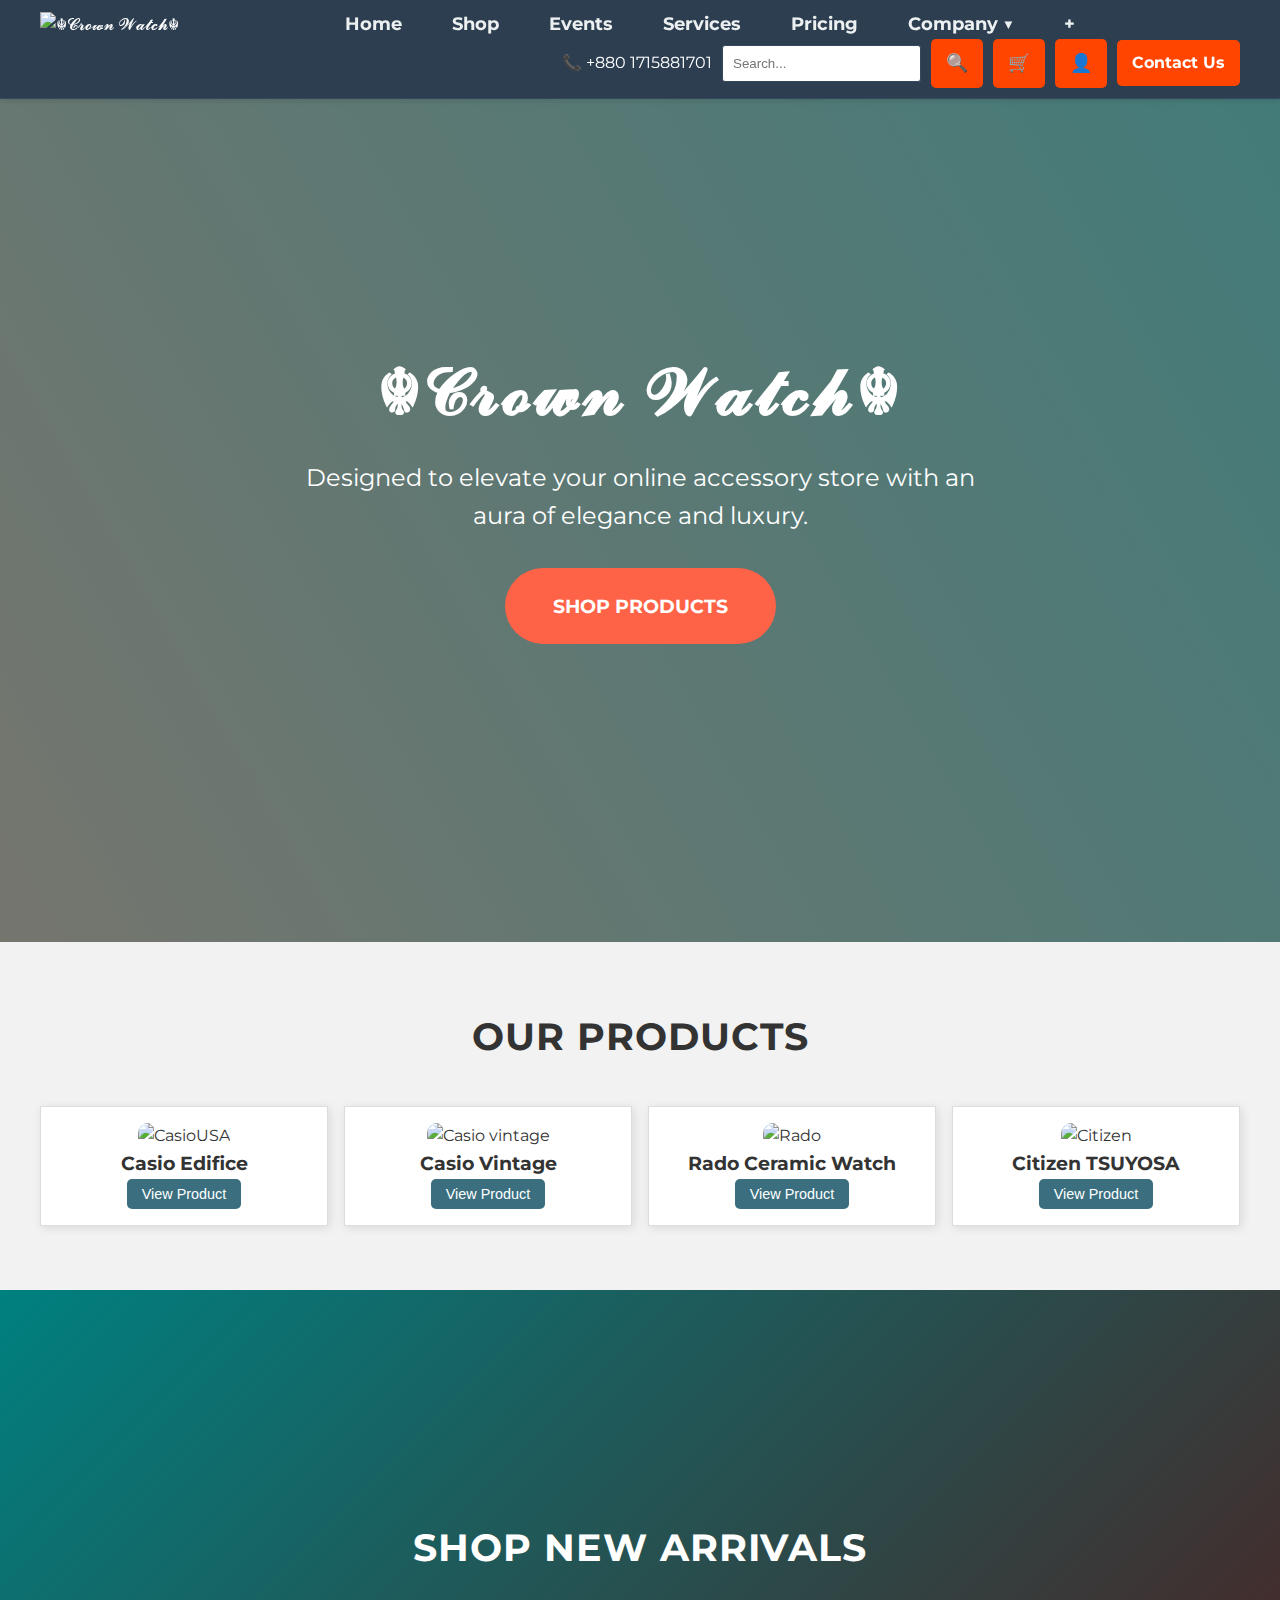
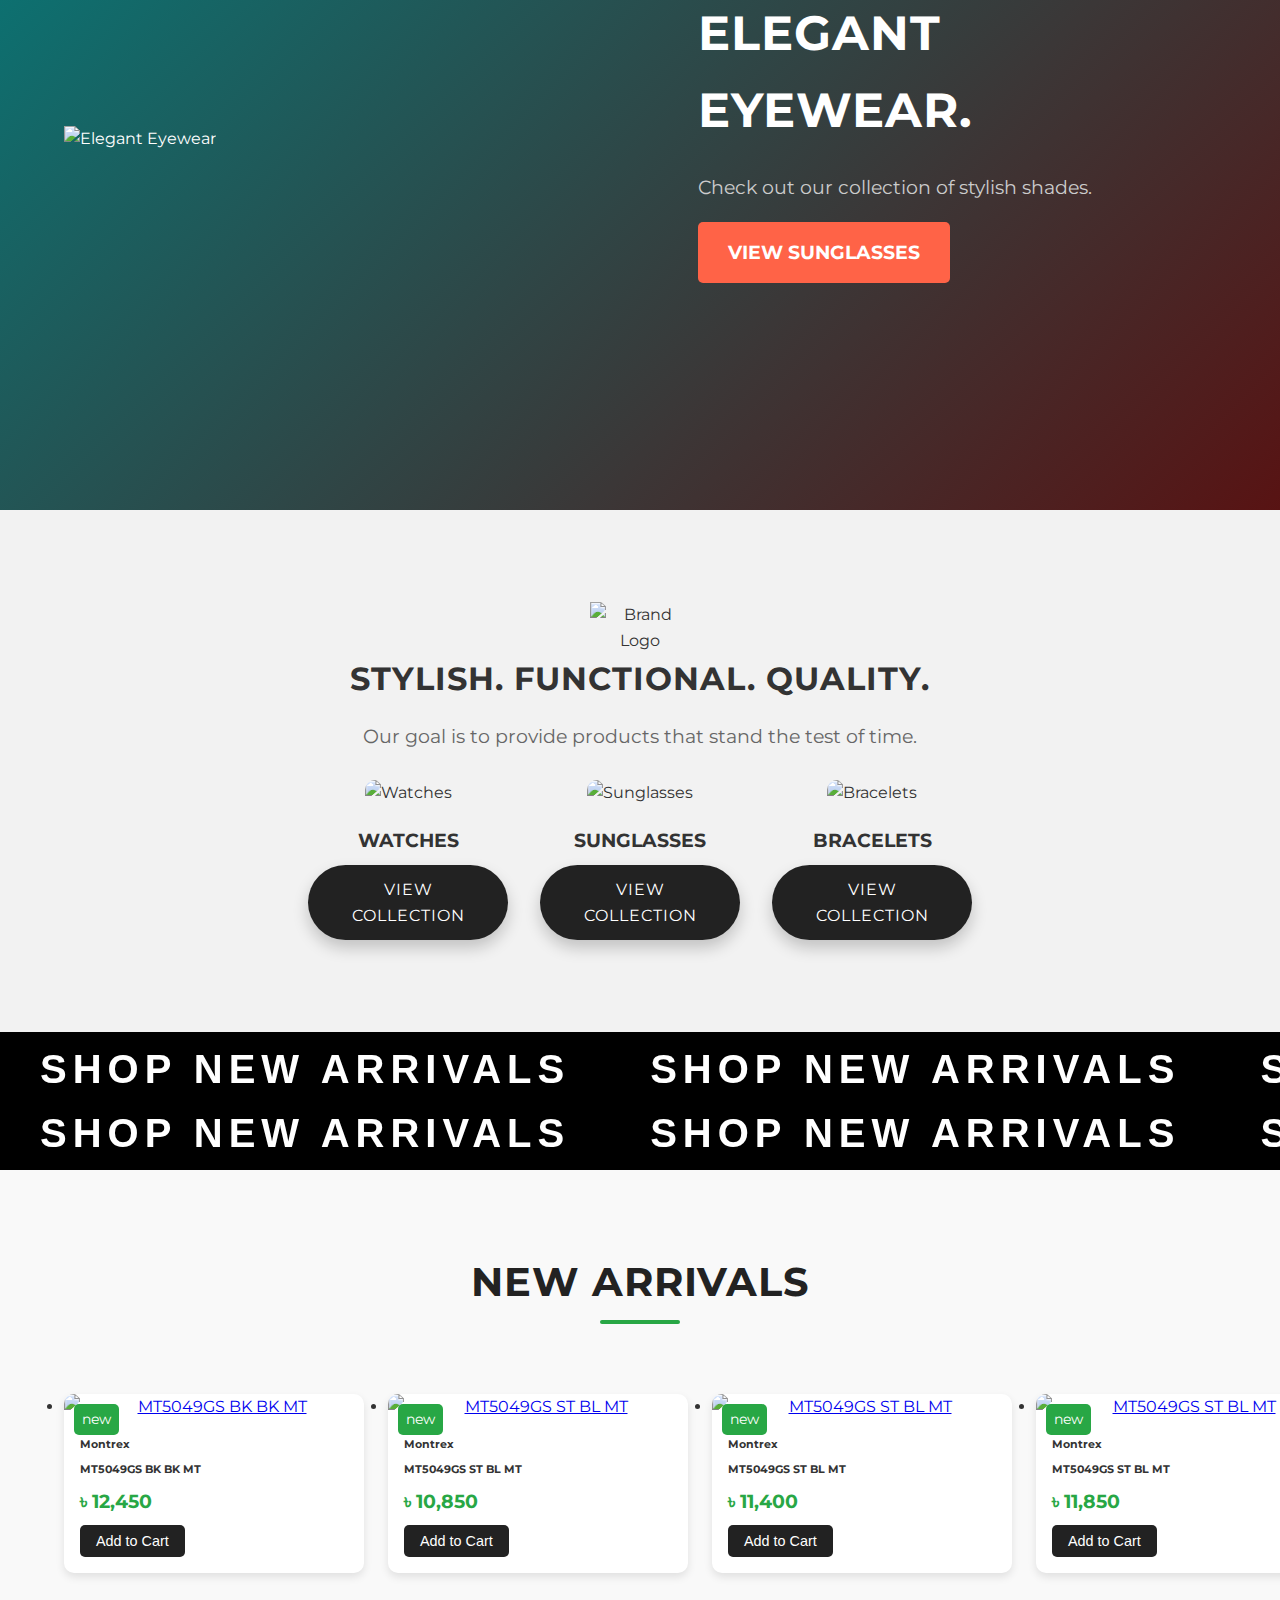
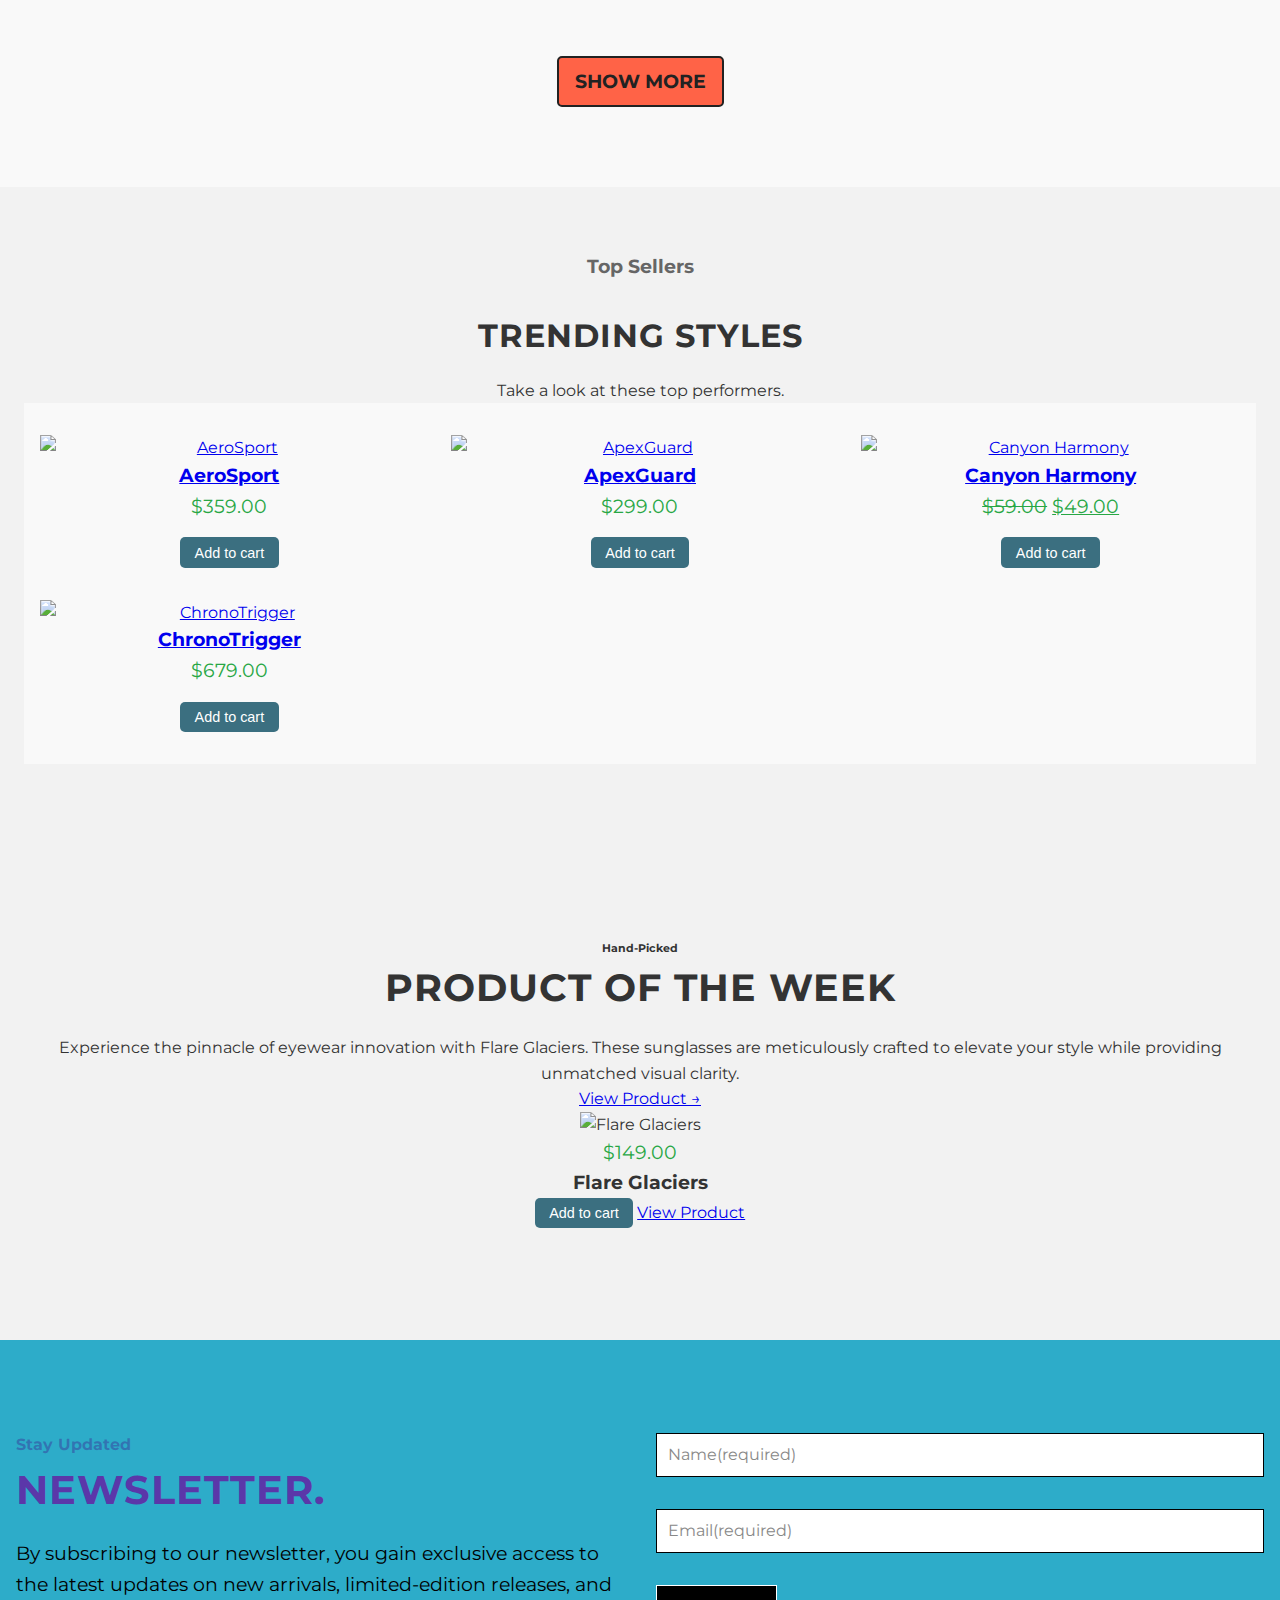
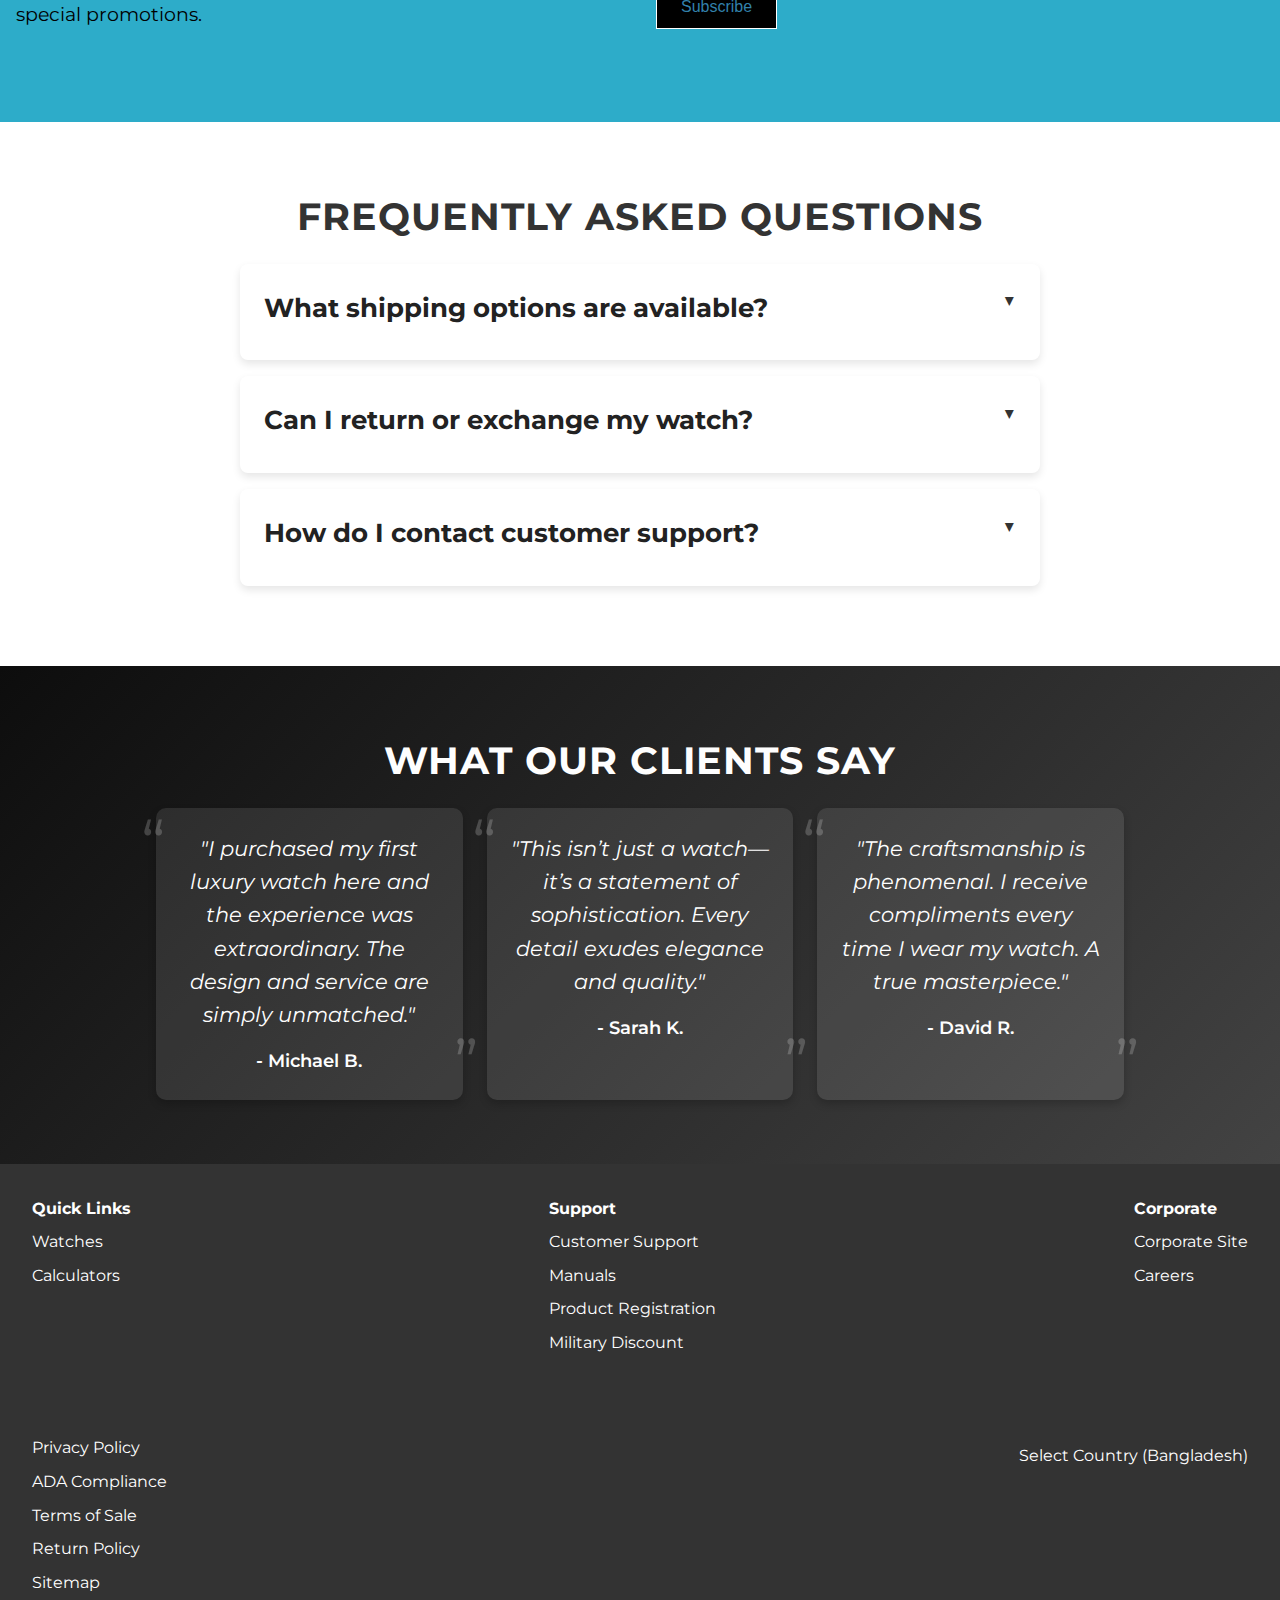
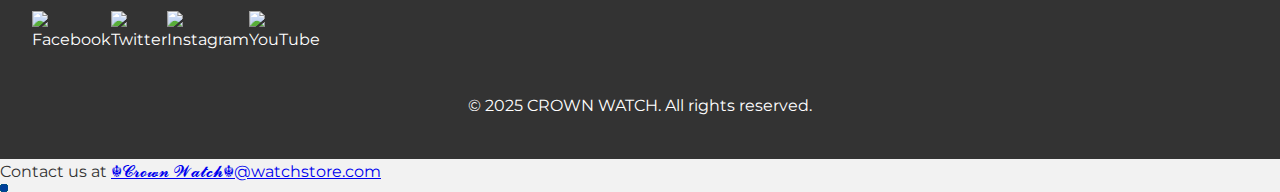
==== commit 2abbfc19: "Add files via upload" ====
--- a/index.html
+++ b/index.html
@@ -9,1658 +9,7 @@
   <!-- Importing a modern font -->
   <link href="https://fonts.googleapis.com/css2?family=Montserrat:wght@400;600;700&display=swap" rel="stylesheet" />
 
-    <style>
-    
-    body {
-    font-family: 'Arial', sans-serif;
-    margin: 0;
-    padding: 0;
-    background-color: #f4f4f4; /* Light Grey */
-}
-
-/* Reset default margin and padding */
-* {
-    margin: 0;
-    padding: 0;
-    box-sizing: border-box;
-}
-
-html {
-    scroll-behavior: smooth;
-}
-
-/* Style the header */
-header {
-    display: flex;
-    justify-content: flex-start;
-    align-items: center;
-    padding: 15px 30px;
-    background: #111; /* Dark Blue */
-    color: white;
-    gap: 30px;
-}
-
-header h1 {
-    margin-right: auto;
-    font-size: 50px;
-    font-weight: bold;
-    text-align: left;
-}
-
-/* Ensure navigation and icons remain on the right */
-.header-icons {
-    margin-left: auto;
-}
-
-/* Style the logo */
-.logo {
-    font-size: 50px;
-    font-weight: bold;
-    align-self: flex-start;
-}
-
-/* Style the navigation */
-nav ul {
-    list-style: none;
-    display: flex;
-    gap: 20px;
-}
-
-nav ul li a {
-    text-decoration: none;
-    color: white;
-    font-size: 18px;
-    font-weight: bold;
-    transition: 0.3s;
-}
-
-nav ul li a:hover {
-    color: gold; /* Gold */
-}
-
-/* ===== Promo Banner ===== */
-.promo-banner {
-    background: #ff4500; /* Orange */
-    color: white;
-    text-align: center;
-    padding: 10px 0;
-    font-size: 14px;
-}
-
-.promo-banner a {
-    color: yellow;
-    font-weight: bold;
-    text-decoration: none;
-}
-
-
-
-
-
-
-
-
-
-        /* Container for the entire navigation bar */
-        .navbar {
-            background: #2c3e50; /* Navy Blue */
-            border-bottom: 1px solid #34495e; /* Slightly Darker Navy Blue */
-            padding: 10px 0;
-        }
-        /* Container for flexbox layout */
-        .nav-container {
-            width: 95%; /* Adjust width for 1.5 cm horizontally */
-            max-width: 1200px;
-            margin: auto;
-            display: flex;
-            align-items: center;
-            justify-content: space-between;
-            flex-wrap: wrap; /* Allow items to wrap to the next line */
-        }
-        /* Logo Styling */
-        .logo {
-            flex: 1;
-            text-align: left;
-        }
-        .logo img {
-            height: 40px;
-        }
-        /* Navigation Links */
-        .nav-links {
-            flex: 3;
-            text-align: center;
-        }
-        nav ul {
-            list-style: none;
-            display: flex;
-            gap: 20px;
-            justify-content: center; /* Center the nav links */
-        }
-        nav ul li {
-            position: relative;
-        }
-        nav ul li a {
-            text-decoration: none;
-            color: #ecf0f1; /* Light Grey */
-            font-size: 18px;
-            font-weight: bold;
-            padding: 10px 15px; /* Increased padding for better click area */
-            transition: color 0.3s, background 0.3s;
-        }
-        nav ul li a:hover {
-            color: #f39c12; /* Gold */
-        }
-        /* Dropdown Styling */
-        .dropdown-menu {
-            display: none;
-            position: absolute;
-            top: 40px;
-            left: 0;
-            background: #1a1a1a; /* Luxurious Dark Color */
-            border: 1px solid #f39c12; /* Gold Border */
-            list-style: none;
-            padding: 0;
-        }
-6        .dropdown:hover .dropdown-menu {
-            display: block;
-        }
-        .dropdown-menu li {
-            padding: 8px 12px;
-        }
-        .dropdown-menu li a {
-            color: #ecf0f1; /* Light Grey */
-            display: block;
-        }
-        .dropdown-menu li a:hover {
-            background: #f39c12; /* Gold Background on Hover */
-        }
-        /* Search, Cart, and Profile Icons */
-        .right-section {
-            display: flex;
-            align-items: center;
-            gap: 10px;
-            justify-content: flex-end; /* Align to the right */
-            flex: 2;
-        }
-        input[type="text"] {
-            padding: 10px; /* Increased padding for better click area */
-            border: 1px solid #34495e; /* Slightly Darker Navy Blue */
-            border-radius: 3px;
-            transition: background 0.3s;
-        }
-        input[type="text"]:focus {
-            background: #ecf0f1; /* Light Grey background on focus */
-            border-color: #f39c12; /* Gold border on focus */
-        }
-        .search-icon, .cart-icon, .user-icon {
-            text-decoration: none;
-            font-size: 18px;
-            color: #ffffff; /* White text */
-            background: #ff4500; /* Orange background */
-            padding: 10px 15px; /* Increased padding for better click area */
-            border-radius: 5px; /* Rounded corners */
-            transition: background 0.3s;
-        }
-        .search-icon:hover, .cart-icon:hover, .user-icon:hover {
-            background: #e03d00; /* Darker Orange on hover */
-        }
-        /* Contact Button */
-        .contact-btn {
-            background: #ff4500; /* Orange */
-            color: white;
-            padding: 10px 15px; /* Increased padding for better click area */
-            border-radius: 5px;
-            font-weight: bold;
-            text-decoration: none;
-            transition: background 0.3s;
-        }
-        .contact-btn:hover {
-            background: #e03d00; /* Darker Orange on hover */
-        }
-        /* Responsive Design */
-        @media (max-width: 768px) {
-            .nav-container {
-                flex-direction: column;
-                align-items: center;
-            }
-            .nav-links ul {
-                flex-direction: column;
-                gap: 5px;
-            }
-            .right-section {
-                flex-direction: column;
-                gap: 5px;
-            }
-        }
-
-
-
-        .hero {
-    position: relative;
-    height: 100vh;
-    display: flex;
-    flex-direction: column;
-    justify-content: center;
-    align-items: center;
-    overflow: hidden;
-    text-align: center;
-    color: #fff;
-    background: linear-gradient(135deg, #1a1a1a, #333);
-    margin-top: 0; /* Ensure no margin is pushing it down */
-}
-
-/* New animated gradient overlay */
-.hero::before {
-    content: "";
-    position: absolute;
-    top: -50%;
-    left: -50%;
-    width: 200%;
-    height: 200%;
-    background: linear-gradient(60deg, rgba(255,99,71,0.6), rgba(0,128,128,0.6), rgba(75,0,130,0.6));
-    background-size: 300% 300%;
-    animation: gradientShift 12s ease infinite;
-    z-index: 1;
-}
-
-/* Keyframes for animated gradient */
-@keyframes gradientShift {
-    0% { background-position: 0% 50%; }
-    50% { background-position: 100% 50%; }
-    100% { background-position: 0% 50%; }
-}
-
-/* Background images with parallax effect */
-.background-images {
-    position: absolute;
-    top: 0;
-    left: 0;
-    width: 100%;
-    height: 100%;
-    overflow: hidden;
-    z-index: 0;
-}
-
-.background-images img {
-    position: absolute;
-    top: 0;
-    left: 0;
-    width: 110%;
-    height: 110%;
-    object-fit: cover;
-    opacity: 0;
-    animation: fadeImage 12s linear infinite;
-}
-
-.background-images img.active {
-    opacity: 1;
-}
-
-/* Optional: stagger animation delay for each image (if more than one active image is cycled) */
-@keyframes fadeImage {
-    0% { opacity: 0; transform: scale(1.1); }
-    10% { opacity: 1; transform: scale(1); }
-    40% { opacity: 1; transform: scale(1); }
-    50% { opacity: 0; transform: scale(1.1); }
-    100% { opacity: 0; transform: scale(1.1); }
-}
-
-/* Hero content positioned above overlay and background */
-.hero h1,
-.hero p,
-.hero .shop-button {
-    position: relative;
-    z-index: 2;
-    animation: slideUp 1s ease-out forwards;
-}
-
-/* Staggered animations for heading and text */
-.hero h1 {
-    font-size: 4rem;
-    margin-bottom: 0.5em;
-    opacity: 0;
-    animation-delay: 0.5s;
-}
-
-.hero p {
-    font-size: 1.5rem;
-    margin-bottom: 1em;
-    max-width: 700px;
-    opacity: 0;
-    animation-delay: 0.8s;
-}
-
-.shop-button {
-    background-color: #ff6347; /* Orange */
-    color: #fff;
-    padding: 1.2em 2.5em;
-    font-size: 1.2rem;
-    text-decoration: none;
-    font-weight: 700;
-    border: none;
-    border-radius: 50px;
-    cursor: pointer;
-    opacity: 0;
-    transition: transform 0.3s ease, background-color 0.3s ease;
-    animation-delay: 1.1s;
-}
-
-.shop-button:hover {
-    background-color: #e5523d; /* Darker Orange */
-    transform: scale(1.05);
-}
-
-/* Keyframes for slide up animation */
-@keyframes slideUp {
-    from { opacity: 0; transform: translateY(30px); }
-    to { opacity: 1; transform: translateY(0); }
-}
-
-/* Media query adjustments for smaller screens */
-@media (max-width: 768px) {
-    .hero h1 {
-        font-size: 3rem;
-    }
-
-    .hero p {
-        font-size: 1.2rem;
-    }
-
-    .shop-button {
-        padding: 1em 2em;
-        font-size: 1rem;
-        }
-}
-
-
-
-
-
-
-
-
-
-
-
-
-
-
-
-
-
-
-
-
-
-
-
-
-
-
- 
-#products {
-  padding: 4em 2em;    /* Increase the padding for more spacing */
-  min-height: 30vh;    /* This makes the section occupy at least 80% of the viewport height */
-  text-align: center;
-}
-
-
-
-
-/* Extra Enhancements */
-
-/* Ensure products are positioned for pseudo-element effects */
-.product {
-  position: relative;
-  overflow: hidden; /* Make sure extra effects don't spill outside the card */
-}
-
-/* Fade-in animation for product cards on page load */
-@keyframes fadeInUp {
-  from {
-    opacity: 0;
-    transform: translateY(20px);
-  }
-  to {
-    opacity: 1;
-    transform: translateY(0);
-  }
-}
-.product {
-  animation: fadeInUp 0.8s ease-out;
-}
-
-/* Subtle glowing border effect using a pseudo-element */
-.product::before {
-  content: '';
-  position: absolute;
-  top: -10%;
-  left: -10%;
-  width: 120%;
-  height: 120%;
-  background: radial-gradient(circle, rgba(83, 72, 101, 0.3), transparent);
-  opacity: 0;
-  transition: opacity 0.3s ease;
-  pointer-events: none; /* Ensures the glow doesn't interfere with hover */
-}
-.product:hover::before {
-  opacity: 1;
-}
-
-/* ----------------------- */
-/* EXTRA DRAMATIC ENHANCEMENTS */
-/* ----------------------- */
-
-/* 1. Fade-in with larger, more pronounced entrance for each product */
-@keyframes dramaticFadeIn {
-  0% {
-    opacity: 0;
-    transform: translateY(50px) scale(0.8);
-  }
-  100% {
-    opacity: 1;
-    transform: translateY(0) scale(1);
-  }
-}
-.product {
-  animation: dramaticFadeIn 1s ease-out forwards;
-}
-
-/* 2. On hover, scale the product card significantly with a deeper shadow */
-.product:hover {
-  transform: scale(1.1);
-  box-shadow: 0 12px 30px rgba(0, 0, 0, 0.4);
-}
-
-/* 3. Apply a dramatic filter and scale effect on product images on hover */
-.product img {
-  transition: transform 0.5s ease, filter 0.5s ease;
-}
-.product img:hover {
-  transform: scale(1.15) rotate(3deg);
-  filter: brightness(1.3) contrast(1.1);
-}
-
-/* 4. Add a pulsating border glow effect on product hover */
-@keyframes glowPulse {
-  0% {
-    box-shadow: 0 0 0 0 rgba(83, 72, 101, 0.8);
-  }
-  50% {
-    box-shadow: 0 0 20px 10px rgba(83, 72, 101, 0.2);
-  }
-  100% {
-    box-shadow: 0 0 0 0 rgba(83, 72, 101, 0.8);
-  }
-}
-.product:hover {
-  animation: glowPulse 2s infinite;
-}
-
-/* 5. Rotate and enlarge the button on hover with a bold transformation */
-button {
-  transition: background-color 0.3s ease, transform 0.3s ease;
-}
-button:hover {
-  transform: scale(1.1) rotate(-2deg);
-  box-shadow: 0 0 15px rgba(83, 72, 101, 0.6);
-}
-
-
-/* Enhance button hover with an extra glowing shadow */
-button:hover {
-  box-shadow: 0 0 10px rgba(83, 72, 101, 0.5);
-}
-
-/* Slight rotation effect for product images on hover */
-.product img:hover {
-  transform: scale(1.05) rotate(2deg);
-  transition: transform 0.5s ease;
-}
-
-
-#products h2 {
-    color: #333;
-    margin-bottom: 1em;
-}
-
-.product img {
-    width: 150px;
-    height: 150px;
-    object-fit: contain; /* Shows the full image */
-    border-radius: 10px;
-}
-
-
-.product-grid {
-  max-width: 1200px;  /* Sets a maximum width for the grid */
-  margin: 0 auto;     /* Centers the grid on the page */
-  display: flex;
-  flex-wrap: wrap;
-  gap: 1em;
-  justify-content: center;
-}
-
-.product {
-    border: 1px solid #ddd;
-    padding: 1em;
-    background-color: white;
-    box-shadow: 2px 2px 10px rgba(0, 0, 0, 0.1);
-    flex: 1 1 calc(25% - 1em);  /* Each product takes up 25% of the width minus the gap */
-    box-sizing: border-box;
-    transition: transform 0.5s ease;
-}
-
-.product.hidden {
-    display: none;  /* Hide the product */
-}
-
-@media (max-width: 768px) {
-    .product {
-        flex: 1 1 calc(50% - 1em);  /* 2 columns on smaller screens */
-    }
-}
-
-@media (max-width: 480px) {
-    .product {
-        flex: 1 1 100%;  /* 1 column for mobile */
-    }
-}
-
-/* Enhanced button styling */
-/* Enhanced button styling with new color and smaller size */
-button {
-    background-color: #3b6f80; /* Green color */
-    color: white;
-    padding: 0.5em 1em; /* Smaller padding for a more compact button */
-    border: none;
-    border-radius: 5px; /* Rounded corners */
-    font-size: 0.9em; /* Slightly smaller font size */
-    cursor: pointer;
-    transition: background-color 0.3s ease, transform 0.3s ease; /* Smooth transition for hover effects */
-}
-
-/* Hover effect */
-button:hover {
-    background-color: #534865; /* Darker green on hover */
-    transform: scale(1.05); /* Slightly enlarge the button on hover */
-}
-
-/* Focus effect */
-button:focus {
-    outline: none;
-    box-shadow: 0 0 0 3px rgba(76, 175, 80, 0.5); /* Highlight the button on focus */
-}
-
-
-
-
-
-
-
-
-
-#new-arrivals {
-    width: 100%;
-    /* Other styles... */
-}
-
-#new-arrivals {
-    width: 100%;
-    min-height: calc(100vh - 80px); /* Adjust 80px to your header's height if applicable */
-    background: linear-gradient(135deg, #008080, #581313);
-    display: flex;
-    align-items: center;
-    justify-content: center;
-    text-align: center;
-    color: white;
-    padding: 2em 0; /* Add padding if needed */
-    box-sizing: border-box;
-}
-
-.new-arrivals-container {
-    width: 90%;
-    max-width: 1200px;
-}
-
-.new-arrival-content {
-    display: flex;
-    align-items: center;
-    justify-content: space-between;
-    flex-wrap: wrap;
-}
-
-.new-arrival-content img {
-    max-width: 50%;
-    height: auto;
-}
-
-.new-arrival-text {
-    max-width: 45%;
-    text-align: left;
-}
-
-.new-arrival-text h2 {
-    font-size: 3rem;
-    font-weight: bold;
-    margin-bottom: 0.5em;
-}
-
-.new-arrival-text p {
-    font-size: 1.2rem;
-    color: #ccc;
-}
-
-.btn {
-    display: inline-block;
-    background-color: #ff6347;
-    color: white;
-    padding: 15px 30px;
-    font-size: 1.2rem;
-    text-decoration: none;
-    font-weight: bold;
-    border-radius: 5px;
-    margin-top: 1em;
-}
-
-.btn:hover {
-    background-color: #e6523c;
-}
-
-
-/* General section styles */
-.custom-section {
-    text-align: center;
-    padding: 2em 0;
-}
-
-.spacer {
-    height: 60px;
-}
-
-.image-figure {
-    margin: 0 auto;
-    width: 100px;
-}
-
-.section-title {
-    color: #333;
-    margin-bottom: 0.5em;
-    font-size: 2em;
-}
-
-.section-subtitle {
-    color: #666;
-    margin-bottom: 1.5em;
-    font-size: 1.2em;
-}
-
-.product-categories {
-    display: flex;
-    justify-content: center;
-    gap: 2em;
-    flex-wrap: wrap;
-}
-
-.category {
-    text-align: center;
-    max-width: 200px;
-}
-
-.category-image {
-    width: 100%;
-    height: auto;
-    object-fit: cover;
-    border-radius: 10px;
-}
-
-.category-title {
-    margin: 1em 0 0.5em;
-    font-size: 1.2em;
-    color: #333;
-}
-
-.button {
-    background-color: #664caf; /* Green color */
-    color: white;
-    padding: 0.5em 1em;
-    border: none;
-    border-radius: 5px;
-    font-size: 0.9em;
-    text-decoration: none;
-    transition: background-color 0.3s ease, transform 0.3s ease;
-    cursor: pointer;
-}
-
-.button:hover {
-    background-color: #45a049; /* Darker green on hover */
-    transform: scale(1.05);
-}
-
-@media (max-width: 768px) {
-    .product-categories {
-        flex-direction: column;
-        gap: 1em;
-    }
-}
-
-
-
-
-
-
-
-
-
-
-
-
-
-
-
-/* General section styles */
-.marquee {
-    padding-right: 0;
-    padding-left: 0;
-    background-color: black; /* Background color */
-    overflow: hidden; /* Hide overflow */
-    white-space: nowrap; /* Prevent text wrapping */
-}
-
-.marquee__group {
-    display: flex;
-    animation: marquee 10s linear infinite; /* Animation for scrolling text */
-}
-
-.wp-block-heading {
-    color: white; /* Text color */
-    font-size: 2em; /* Font size */
-    text-transform: uppercase; /* Uppercase text */
-    margin: 0 2em; /* Margin around headings */
-    letter-spacing: 6px; /* Letter spacing */
-}
-
-.wp-block-heading a {
-    color: white; /* Link color */
-    text-decoration: none; /* Remove underline */
-}
-
-@keyframes marquee {
-    0% { transform: translateX(100%); }
-    100% { transform: translateX(-100%); }
-}
-
-
-
-/* ===============================
-   CSS Variables & Global Reset
-   =============================== */
-   :root {
-  --primary-color: #0073aa;
-  --secondary-color: #45a049;
-  --light-bg: #f9f9f9;
-  --dark-text: #333;
-  --muted-text: #666;
-  --border-color: #ddd;
-  --shadow: 0 4px 8px rgba(0, 0, 0, 0.1);
-}
-
-*,
-*::before,
-*::after {
-  margin: 0;
-  padding: 0;
-  box-sizing: border-box;
-}
-
-html {
-  scroll-behavior: smooth;
-}
-
-body {
-  font-family: 'Roboto', sans-serif;
-  line-height: 1.6;
-  background: linear-gradient(135deg, #f0f0f0, #ffffff);
-  color: var(--dark-text);
-  overflow-x: hidden;
-}
-
-/* ===============================
-   Container for Constrained Layout
-   =============================== */
-.container {
-  max-width: 1200px;
-  margin: 0 auto;
-  padding: 0 1rem;
-}
-
-/* ===============================
-   Header with Slide Down Animation
-   =============================== */
-header {
-  position: fixed;
-  top: 0;
-  width: 100%;
-  background: rgba(255, 255, 255, 0.95);
-  backdrop-filter: blur(10px);
-  z-index: 100;
-  box-shadow: 0 2px 5px rgba(0, 0, 0, 0.1);
-  animation: slideDown 1s ease-out forwards;
-  padding: 1rem 2rem;
-}
-
-@keyframes slideDown {
-  from { transform: translateY(-100%); }
-  to { transform: translateY(0); }
-}
-
-/* ===============================
-   Hero Section
-   =============================== */
-.hero {
-  min-height: 400px;
-  height: auto;
-  background: url('hero-image.jpg') center/cover no-repeat;
-  position: relative;
-  display: flex;
-  align-items: center;
-  justify-content: center;
-  text-align: center;
-  color: #fff;
-}
-
-.hero::after {
-  content: "";
-  position: absolute;
-  top: 0;
-  left: 0;
-  width: 100%;
-  height: 100%;
-  background: rgba(0, 0, 0, 0.5);
-  animation: fadeIn 2s ease forwards;
-}
-
-@keyframes fadeIn {
-  from { opacity: 0; }
-  to { opacity: 1; }
-}
-
-.hero .content {
-  position: relative;
-  z-index: 1;
-  animation: scaleUp 1.5s ease forwards;
-}
-
-@keyframes scaleUp {
-  from { transform: scale(0.8); opacity: 0; }
-  to { transform: scale(1); opacity: 1; }
-}
-
-.hero h1 {
-  font-size: 3rem;
-  margin-bottom: 1rem;
-  letter-spacing: 2px;
-}
-
-.hero p {
-  font-size: 1.2rem;
-  margin-bottom: 2rem;
-}
-
-/* ===============================
-   Trending Section
-   =============================== */
-.trending {
-  padding: 2rem 1rem;
-  background: var(--light-bg);
-  text-align: center;
-  animation: fadeInUp 1.2s ease forwards;
-}
-
-@keyframes fadeInUp {
-  from { transform: translateY(20px); opacity: 0; }
-  to { transform: translateY(0); opacity: 1; }
-}
-
-.trending h2 {
-  font-size: 2.5rem;
-  color: var(--dark-text);
-  margin-bottom: 1rem;
-}
-
-.trending p {
-  font-size: 1.2rem;
-  color: var(--muted-text);
-  margin-bottom: 2rem;
-}
-
-/* ===============================
-   Product of the Week Section
-   =============================== */
-.product-week {
-  padding: 2rem 1rem;
-  background: linear-gradient(135deg, #ffffff, #f0f0f0);
-  display: grid;
-  grid-template-columns: repeat(auto-fit, minmax(300px, 1fr));
-  gap: 2rem;
-  justify-content: center;
-  animation: fadeIn 1.5s ease forwards;
-}
-
-.product-week .image-container {
-  width: 100%;
-  height: 300px;
-  overflow: hidden;
-  border-radius: 15px;
-  position: relative;
-  box-shadow: var(--shadow);
-  transition: transform 0.5s ease;
-}
-
-.product-week .image-container img {
-  width: 100%;
-  height: 100%;
-  object-fit: cover;
-  display: block;
-}
-
-/* ===============================
-   Products Grid
-   =============================== */
-.products-grid {
-  padding: 2rem 1rem;
-  display: grid;
-  grid-template-columns: repeat(auto-fit, minmax(280px, 1fr));
-  gap: 2rem;
-  background: var(--light-bg);
-}
-
-.products-grid .card {
-  background: #fff;
-  border-radius: 15px;
-  box-shadow: var(--shadow);
-  overflow: hidden;
-  transition: transform 0.3s ease, box-shadow 0.3s ease;
-}
-
-.products-grid .card:hover {
-  transform: translateY(-10px);
-  box-shadow: 0 12px 24px rgba(0, 0, 0, 0.2);
-}
-
-.products-grid .card img {
-  width: 100%;
-  height: 220px;
-  object-fit: cover;
-  transition: transform 0.3s ease;
-}
-
-.products-grid .card:hover img {
-  transform: scale(1.1);
-}
-
-.products-grid .card .card-content {
-  padding: 1rem;
-}
-
-.products-grid .card .card-content h4 {
-  font-size: 1.5rem;
-  margin-bottom: 0.5rem;
-  color: var(--primary-color);
-}
-
-.products-grid .card .card-content p {
-  font-size: 1rem;
-  color: var(--muted-text);
-  margin-bottom: 1rem;
-}
-
-/* ===============================
-   Button Styles
-   =============================== */
-.button {
-  display: inline-block;
-  padding: 0.75rem 1.5rem;
-  font-size: 1rem;
-  color: #fff;
-  background: var(--primary-color);
-  border: none;
-  border-radius: 50px;
-  cursor: pointer;
-  text-transform: uppercase;
-  letter-spacing: 1px;
-  transition: background 0.3s ease, transform 0.3s ease;
-  box-shadow: 0 8px 16px rgba(0, 0, 0, 0.2);
-}
-
-.button:hover {
-  background: var(--secondary-color);
-  transform: scale(1.05);
-}
-
-/* ===============================
-   Responsive Adjustments
-   =============================== */
-@media (max-width: 768px) {
-  .product-week {
-    grid-template-columns: 1fr;
-  }
-  
-  .product-week .image-container {
-    width: 100%;
-    height: 250px;
-  }
-  
-  .products-grid {
-    grid-template-columns: repeat(auto-fit, minmax(250px, 1fr));
-  }
-  
-  .products-grid .card img {
-    height: 180px;
-  }
-  
-  .hero h1 {
-    font-size: 2rem;
-  }
-  
-  .hero p {
-    font-size: 1rem;
-  }
-}
-
-@media (max-width: 480px) {
-  .product-week .image-container {
-    height: 200px;
-  }
-  
-  .products-grid .card img {
-    height: 150px;
-  }
-}
-
-
-
-
-
-
-
-
-/* ===============================
-   CSS Variables & Global Styles
-   =============================== */
-   :root {
-  --primary-color: #007bff;
-  --secondary-color: #28a745;
-  --bg-color: #f9f9f9;
-  --text-color: #333;
-  --muted-text-color: #666;
-  --border-color: #ddd;
-  --box-shadow: 0 4px 8px rgba(0, 0, 0, 0.1);
-  --transition-speed: 0.3s;
-}
-
-*,
-*::before,
-*::after {
-  margin: 0;
-  padding: 0;
-  box-sizing: border-box;
-}
-
-body {
-  font-family: 'Roboto', sans-serif;
-  line-height: 1.6;
-  background-color: #ffffff;
-  color: var(--text-color);
-  overflow-x: hidden;
-}
-
-/* ===============================
-   New Arrivals Section Styles
-   =============================== */
-.section {
-  padding: 4rem 2rem;
-  background-color: var(--bg-color);
-  text-align: center;
-}
-
-.section-heading {
-  margin-bottom: 2rem;
-}
-
-.section-heading h2 {
-  font-size: 2.5rem;
-  font-weight: 700;
-  text-transform: uppercase;
-  color: var(--primary-color);
-  position: relative;
-}
-
-.section-heading h2::after {
-  content: "";
-  width: 80px;
-  height: 4px;
-  background: var(--secondary-color);
-  position: absolute;
-  bottom: -10px;
-  left: 50%;
-  transform: translateX(-50%);
-}
-
-.swiper {
-  padding: 2rem 0;
-}
-
-.swiper-wrapper {
-  display: flex;
-  align-items: center;
-}
-
-.swiper-slide {
-  width: 300px !important;
-  flex-shrink: 0;
-  margin-right: 16px;
-  transition: transform var(--transition-speed);
-}
-
-.swiper-slide:hover {
-  transform: translateY(-10px);
-}
-
-.product-card {
-  background: #fff;
-  border-radius: 10px;
-  overflow: hidden;
-  box-shadow: var(--box-shadow);
-  transition: box-shadow var(--transition-speed), transform var(--transition-speed);
-}
-
-.product-card:hover {
-  box-shadow: 0 8px 16px rgba(0, 0, 0, 0.2);
-  transform: translateY(-5px);
-}
-
-.product-media {
-  position: relative;
-}
-
-.product-label {
-  position: absolute;
-  top: 10px;
-  left: 10px;
-  background: var(--secondary-color);
-  color: #fff;
-  padding: 4px 8px;
-  border-radius: 5px;
-  font-size: 0.9rem;
-}
-
-.product-wish {
-  position: absolute;
-  top: 10px;
-  right: 10px;
-  background: transparent;
-  border: none;
-  color: var(--primary-color);
-  font-size: 1.5rem;
-  cursor: pointer;
-}
-
-.product-image img {
-  width: 100%;
-  height: auto;
-  display: block;
-}
-
-.product-content {
-  padding: 1rem;
-  text-align: left;
-}
-
-.product-content h6 {
-  margin-bottom: 0.5rem;
-}
-
-.product-name a {
-  color: var(--text-color);
-  text-decoration: none;
-  transition: color var(--transition-speed);
-}
-
-.product-name a:hover {
-  color: var(--primary-color);
-}
-
-.product-price {
-  color: var(--secondary-color);
-  font-size: 1.2rem;
-  margin-bottom: 1rem;
-}
-
-.product-add {
-  display: inline-block;
-  padding: 0.5rem 1rem;
-  background: var(--primary-color);
-  color: #fff;
-  border: none;
-  border-radius: 5px;
-  cursor: pointer;
-  transition: background var(--transition-speed);
-}
-
-.product-add:hover {
-  background: var(--secondary-color);
-}
-
-.section-btn25 {
-  margin-top: 2rem;
-}
-
-.btn-outline {
-  display: inline-block;
-  padding: 0.5rem 1rem;
-  border: 2px solid var(--primary-color);
-  color: var(--primary-color);
-  text-transform: uppercase;
-  border-radius: 5px;
-  transition: background var(--transition-speed), color var(--transition-speed);
-}
-
-.btn-outline:hover {
-  background: var(--primary-color);
-  color: #fff;
-}
-
-/* ===============================
-   Responsive Styles
-   =============================== */
-@media (max-width: 768px) {
-  .swiper-slide {
-    width: calc(100% - 32px) !important;
-    margin-right: 0;
-  }
-
-  .section-heading h2 {
-    font-size: 2rem;
-  }
-
-  .product-add,
-  .btn-outline {
-    width: 100%;
-    padding: 1rem;
-  }
-}
-
-
-
-
-
-
-
-
-
-
-
-
-/* Newsletter Section */
-.newsletter-section {
-    background-color: #2dacc9;
-    padding: 2em 1em;
-    text-align: center;
-}
-
-.spacer {
-    height: 60px;
-}
-
-.newsletter-content {
-    display: flex;
-    flex-wrap: wrap;
-    justify-content: center;
-    align-items: center;
-    gap: 2em;
-}
-
-.newsletter-description {
-    flex: 1;
-    text-align: left;
-    color: rgb(91, 55, 169);
-}
-
-.newsletter-heading {
-    font-size: 1em;
-    color: #3b178e62;
-}
-
-.newsletter-title {
-    font-size: 2.5em;
-}
-
-.newsletter-text {
-    font-size: 1.2em;
-    color: rgb(0, 0, 0);
-}
-
-.newsletter-form {
-    flex: 1;
-    text-align: left;
-}
-
-.contact-form {
-    display: flex;
-    flex-direction: column;
-    gap: 1em;
-}
-
-.form-field {
-    position: relative;
-    margin-bottom: 1em;
-}
-
-.form-field input {
-    width: 100%;
-    padding: 12px;
-    font-size: 16px;
-    border: 0.8px solid #000;
-    border-radius: 0px;
-    background-color: #fff;
-    color: #000;
-    box-sizing: border-box;
-}
-
-.form-field label {
-    position: absolute;
-    top: 50%;
-    left: 12px;
-    transform: translateY(-50%);
-    color: #888;
-    transition: all 0.3s ease;
-}
-
-.form-field input:focus + label,
-.form-field input:not(:placeholder-shown) + label {
-    top: 0;
-    left: 12px;
-    font-size: 12px;
-    color: #333;
-}
-
-.form-button {
-    text-align: left;
-}
-
-.subscribe-button {
-    background-color: #000;
-    color: #3281ab;
-    padding: 12px 24px;
-    font-size: 16px;
-    border: 0.8px solid #fff;
-    border-radius: 0px;
-    cursor: pointer;
-    transition: background-color 0.3s ease, transform 0.3s ease;
-}
-
-.subscribe-button:hover {
-    background-color: #333;
-    transform: scale(1.05);
-}
-
-  
-
-
-
-
-
-
-
-
-
-
-
-
-
-
-
-
-
-
-
-:root {
-  --primary-color: #222;
-  --bg-faq: #fff;
-  --bg-testimonial: linear-gradient(135deg, #0d0d0d, #434343);
-  --text-color: #333;
-  --text-light: #fefefe;
-  --transition-speed: 0.3s;
-}
-
-* {
-  box-sizing: border-box;
-  margin: 0;
-  padding: 0;
-}
-body {
-  font-family: 'Montserrat', sans-serif;
-  background: #f2f2f2;
-  color: var(--text-color);
-  line-height: 1.6;
-}
-section {
-  padding: 4rem 1.5rem;
-  text-align: center;
-}
-h2 {
-  font-size: 2.4rem;
-  font-weight: 700;
-  margin-bottom: 1rem;
-  position: relative;
-  text-transform: uppercase;
-  letter-spacing: 1px;
-}
-h2::after {
-  content: "";
-  position: absolute;
-  bottom: -8px;
-  left: 50%;
-  transform: translateX(-50%);
-  width: 50%;
-  height: 3px;
-  background: var(--accent-color);
-  border-radius: 2px;
-}
-
-
-/* FAQ Section */
-#faq {
-  background: var(--bg-faq);
-}
-.faq-container {
-  max-width: 800px;
-  margin: auto;
-  text-align: left;
-}
-.faq-item {
-  background: #fff;
-  margin: 1rem 0;
-  padding: 1.5rem;
-  border-radius: 8px;
-  box-shadow: 0 4px 8px rgba(0, 0, 0, 0.1);
-  cursor: pointer;
-  position: relative;
-}
-.faq-item:hover {
-  box-shadow: 0 8px 16px rgba(0, 0, 0, 0.15);
-}
-.faq-item h3 {
-  font-size: 1.6rem;
-  color: var(--primary-color);
-}
-.faq-item p {
-  font-size: 1.1rem;
-  margin-top: 0.5rem;
-  max-height: 0;
-  opacity: 0;
-  transition: max-height 0.4s ease, opacity 0.4s ease;
-}
-.faq-item.active p {
-  max-height: 300px;
-  opacity: 1;
-}
-.faq-item::after {
-  content: "\25BC";
-  font-size: 1.3rem;
-  position: absolute;
-  top: 1.2rem;
-  right: 1.5rem;
-  transition: transform 0.3s ease;
-}
-.faq-item.active::after {
-  transform: rotate(180deg);
-}
-
-/* Testimonials Section */
-#testimonials {
-  background: var(--bg-testimonial);
-  color: var(--text-light);
-}
-.testimonial-container {
-  max-width: 1000px;
-  margin: auto;
-  display: grid;
-  grid-template-columns: repeat(auto-fit, minmax(280px, 1fr));
-  gap: 1.5rem;
-  padding: 0 1rem;
-}
-.testimonial {
-  background: rgba(255, 255, 255, 0.1);
-  border-radius: 10px;
-  padding: 1.5rem;
-  position: relative;
-  box-shadow: 0 4px 8px rgba(0, 0, 0, 0.2);
-}
-.testimonial:hover {
-  background: rgba(255, 255, 255, 0.15);
-}
-.testimonial p {
-  font-size: 1.3rem;
-  font-style: italic;
-  margin-bottom: 1rem;
-}
-.testimonial span {
-  font-size: 1.1rem;
-  font-weight: 600;
-  display: block;
-}
-.testimonial::before, .testimonial::after {
-  font-size: 4rem;
-  position: absolute;
-  color: rgba(255, 255, 255, 0.2);
-}
-.testimonial::before {
-  content: "“";
-  top: -15px;
-  left: -15px;
-}
-.testimonial::after {
-  content: "”";
-  bottom: -15px;
-  right: -15px;
-}
-
-/* Responsive Adjustments */
-@media (max-width: 768px) {
-  h2 {
-    font-size: 2rem;
-  }
-  .faq-item h3 {
-    font-size: 1.4rem;
-  }
-  .faq-item p, .testimonial p {
-    font-size: 1.1rem;
-  }
-}
-
-
-
-
-
-
-
-
-
-/* Footer */
-.footer {
-    padding: 2em;
-    background-color: #333;
-    color: white;
-}
-
-.footer h4 {
-    margin-bottom: 0.5em;
-}
-
-.footer p {
-    margin: 0.5em 0;
-}
-
-.footer ul {
-    list-style: none;
-    margin: 0;
-    padding: 0;
-}
-
-.footer li {
-    margin: 0.5em 0;
-}
-
-.footer a {
-    color: #fff;
-    text-decoration: none;
-}
-
-.footer a:hover {
-    color: #ff6347;
-}
-
-.footer-nav__category {
-    margin-bottom: 2em;
-}
-
-.footer-main {
-    display: flex;
-    justify-content: space-between;
-    flex-wrap: wrap;
-}
-
-.footer-sub {
-    display: flex;
-    justify-content: space-between;
-    flex-wrap: wrap;
-    margin-top: 2em;
-}
-
-.footer-nav__utility {
-    display: flex;
-    justify-content: space-between;
-    width: 100%;
-}
-
-.footer-nav__sns ul {
-    display: flex;
-    justify-content: space-between;
-    width: 200px;
-}
-
-.footer-nav__location {
-    margin-top: 1em;
-}
-
-.footer-bottom-content {
-    text-align: center;
-    margin-top: 2em;
-}
-
-    </style>
+    
 </head>
 <body>
          <!-- Promo Banner (Unchanged) -->
@@ -1737,6 +86,26 @@
             <img src="" alt="Background Image 4">
             <img src="" alt="Background Image 5">
         </div>
+        <script src="script.js"></script>
+        <script>
+        document.addEventListener("DOMContentLoaded", function() {
+          const images = document.querySelectorAll('.background-images img');
+          let currentImageIndex = 0;
+      
+          function changeImage() {
+              images[currentImageIndex].classList.remove('active');
+              currentImageIndex = (currentImageIndex + 1) % images.length;
+              images[currentImageIndex].classList.add('active');
+          }
+      
+          setInterval(changeImage, 12000); // Change image every 12 seconds
+      
+          const shopButton = document.querySelector('.shop-button');
+          shopButton.addEventListener('click', function() {
+              alert('Button clicked!'); // Add your desired action here
+          });
+      });
+      </script>
         <h1>☬𝓒𝓻𝓸𝔀𝓷 𝓦𝓪𝓽𝓬𝓱☬</h1>      
         <p>Designed to elevate your online accessory store with an aura of elegance and luxury.</p>
         <a href="#products" class="shop-button">SHOP PRODUCTS</a>
@@ -1753,6 +122,437 @@
 
         setInterval(cycleImages, 2000); // Change image every 2 seconds
     </script>
+
+ <script>
+  document.addEventListener("DOMContentLoaded", function() {
+    // Lazy load images
+    const lazyLoadImages = () => {
+        const images = document.querySelectorAll('[data-src]');
+        const config = {
+            rootMargin: '0px 0px 200px 0px',
+            threshold: 0
+        };
+
+        let observer = new IntersectionObserver((entries, self) => {
+            entries.forEach(entry => {
+                if (entry.isIntersecting) {
+                    preloadImage(entry.target);
+                    self.unobserve(entry.target);
+                }
+            });
+        }, config);
+
+        images.forEach(image => observer.observe(image));
+    };
+
+    const preloadImage = (img) => {
+        const src = img.getAttribute('data-src');
+        if (!src) return;
+        img.src = src;
+    };
+
+    lazyLoadImages();
+
+    // Debounce function for resizing
+    const debounce = (func, wait = 20, immediate = true) => {
+        let timeout;
+        return function() {
+            const context = this, args = arguments;
+            const later = () => {
+                timeout = null;
+                if (!immediate) func.apply(context, args);
+            };
+            const callNow = immediate && !timeout;
+            clearTimeout(timeout);
+            timeout = setTimeout(later, wait);
+            if (callNow) func.apply(context, args);
+        };
+    };
+
+    // Responsive design adjustments
+    const responsiveDesign = () => {
+        const hero = document.querySelector('.hero');
+        const viewportWidth = window.innerWidth;
+
+        if (viewportWidth < 768) {
+            hero.style.height = '80vh';
+            hero.querySelector('h1').style.fontSize = '2.5rem';
+            hero.querySelector('p').style.fontSize = '1rem';
+            hero.querySelector('.shop-button').style.padding = '0.8em 1.5em';
+        } else {
+            hero.style.height = '100vh';
+            hero.querySelector('h1').style.fontSize = '4rem';
+            hero.querySelector('p').style.fontSize = '1.5rem';
+            hero.querySelector('.shop-button').style.padding = '1.2em 2.5em';
+        }
+    };
+
+    window.addEventListener('resize', debounce(responsiveDesign));
+    responsiveDesign(); // Initial call to set styles based on initial load
+
+    // Smooth scrolling
+    const smoothScroll = () => {
+        const links = document.querySelectorAll('a[href^="#"]');
+        links.forEach(link => {
+            link.addEventListener('click', (event) => {
+                event.preventDefault();
+                document.querySelector(link.getAttribute('href')).scrollIntoView({
+                    behavior: 'smooth'
+                });
+            });
+        });
+    };
+
+    smoothScroll();
+
+    // Smooth animations for hero section
+    const heroAnimations = () => {
+        const hero = document.querySelector('.hero');
+        hero.style.transition = 'opacity 1s ease, transform 1s ease';
+        hero.style.opacity = '1';
+        hero.style.transform = 'translateY(0)';
+
+        const heroElements = document.querySelectorAll('.hero h1, .hero p, .hero .shop-button');
+        heroElements.forEach((element, index) => {
+            element.style.transition = `opacity 1s ease ${index * 0.3}s, transform 1s ease ${index * 0.3}s`;
+            element.style.opacity = '1';
+            element.style.transform = 'translateY(0)';
+        });
+    };
+
+    setTimeout(heroAnimations, 500);
+
+    // Preload images on hover
+    const preloadHoverImages = () => {
+        const images = document.querySelectorAll('img[data-hover-src]');
+        images.forEach(img => {
+            img.addEventListener('mouseenter', () => {
+                const hoverSrc = img.getAttribute('data-hover-src');
+                if (!hoverSrc) return;
+                const preloadImage = new Image();
+                preloadImage.src = hoverSrc;
+            });
+        });
+    };
+
+    preloadHoverImages();
+
+    // Throttling scroll events
+    const throttle = (func, limit) => {
+        let lastFunc;
+        let lastRan;
+        return function() {
+            const context = this;
+            const args = arguments;
+            if (!lastRan) {
+                func.apply(context, args);
+                lastRan = Date.now();
+            } else {
+                clearTimeout(lastFunc);
+                lastFunc = setTimeout(function() {
+                    if ((Date.now() - lastRan) >= limit) {
+                        func.apply(context, args);
+                        lastRan = Date.now();
+                    }
+                }, limit - (Date.now() - lastRan));
+            }
+        };
+    };
+
+    // Optimize scroll-based animations
+    const optimizeScrollAnimations = () => {
+        const scrollElements = document.querySelectorAll('.scroll-element');
+        const elementInView = (el, dividend = 1) => {
+            const elementTop = el.getBoundingClientRect().top;
+            return (
+                elementTop <= (window.innerHeight || document.documentElement.clientHeight) / dividend
+            );
+        };
+
+        const displayScrollElement = (element) => {
+            element.classList.add('scrolled');
+        };
+
+        const handleScrollAnimation = () => {
+            scrollElements.forEach(el => {
+                if (elementInView(el, 1.25)) {
+                    displayScrollElement(el);
+                }
+            });
+        };
+
+        window.addEventListener('scroll', throttle(handleScrollAnimation, 200));
+    };
+
+    optimizeScrollAnimations();
+});
+
+
+window.addEventListener('scroll', function() {
+  // You can add custom scrolling effects or logic here
+});
+
+
+
+ </script>
+
+<script>// JavaScript to enhance scrolling experience
+
+  // Function to smoothly scroll to a target element
+  function smoothScroll(target, duration) {
+    var targetElement = document.querySelector(target);
+    var targetPosition = targetElement.getBoundingClientRect().top;
+    var startPosition = window.pageYOffset;
+    var distance = targetPosition - startPosition;
+    var startTime = null;
+  
+    function animation(currentTime) {
+      if (startTime === null) startTime = currentTime;
+      var timeElapsed = currentTime - startTime;
+      var run = ease(timeElapsed, startPosition, distance, duration);
+      window.scrollTo(0, run);
+      if (timeElapsed < duration) requestAnimationFrame(animation);
+    }
+  
+    function ease(t, b, c, d) {
+      t /= d / 2;
+      if (t < 1) return c / 2 * t * t + b;
+      t--;
+      return -c / 2 * (t * (t - 2) - 1) + b;
+    }
+  
+    requestAnimationFrame(animation);
+  }
+  
+  // Event listener for smooth scrolling
+  document.querySelectorAll('a[href^="#"]').forEach(anchor => {
+    anchor.addEventListener('click', function(e) {
+      e.preventDefault();
+      var target = this.getAttribute('href');
+      smoothScroll(target, 1000); // Adjust duration as needed
+    });
+  });
+  
+  // Highlighting sections on scroll
+  window.addEventListener('scroll', function() {
+    var sections = document.querySelectorAll('section');
+    var scrollPosition = document.documentElement.scrollTop || document.body.scrollTop;
+  
+    sections.forEach(function(section) {
+      if (scrollPosition >= section.offsetTop - section.clientHeight / 2 &&
+          scrollPosition < section.offsetTop + section.clientHeight / 2) {
+        section.classList.add('highlight');
+      } else {
+        section.classList.remove('highlight');
+      }
+    });
+  });
+  
+  // Custom scrolling effect (parallax)
+  window.addEventListener('scroll', function() {
+    var parallaxElements = document.querySelectorAll('.parallax');
+    var scrollPosition = window.pageYOffset;
+  
+    parallaxElements.forEach(function(elem) {
+      var depth = elem.getAttribute('data-depth');
+      var movement = (scrollPosition * depth);
+      elem.style.transform = `translateY(${movement}px)`;
+    });
+  });
+  
+  // Custom cursor following (for an additional cool effect)
+  document.addEventListener('mousemove', function(e) {
+    var cursor = document.querySelector('.custom-cursor');
+    cursor.style.left = `${e.pageX}px`;
+    cursor.style.top = `${e.pageY}px`;
+  });
+  </script>
+
+
+
+
+
+
+
+
+
+
+
+
+
+
+<script>// JavaScript for custom cursor functionality
+  document.addEventListener('DOMContentLoaded', () => {
+    const customCursor = document.querySelector('.custom-cursor');
+    const trailContainer = document.createElement('div');
+    trailContainer.classList.add('trail-container');
+    document.body.appendChild(trailContainer);
+  
+    // Create a trail effect by appending multiple trail elements
+    const trailElements = [];
+    for (let i = 0; i < 20; i++) {
+      const trail = document.createElement('div');
+      trail.classList.add('cursor-trail');
+      trailContainer.appendChild(trail);
+      trailElements.push(trail);
+    }
+  
+    let trailIndex = 0;
+  
+    document.addEventListener('mousemove', (e) => {
+      // Position the main custom cursor
+      customCursor.style.left = `${e.pageX}px`;
+      customCursor.style.top = `${e.pageY}px`;
+  
+      // Position the trail elements to create a following effect
+      const trail = trailElements[trailIndex];
+      trail.style.left = `${e.pageX}px`;
+      trail.style.top = `${e.pageY}px`;
+  
+      trailIndex = (trailIndex + 1) % trailElements.length;
+    });
+  
+    // Adding a custom click animation
+    document.addEventListener('click', () => {
+      customCursor.style.transform = 'scale(0.5)';
+      setTimeout(() => {
+        customCursor.style.transform = 'scale(1)';
+      }, 150);
+    });
+  
+    // Custom cursor color change on scroll
+    window.addEventListener('scroll', () => {
+      customCursor.style.backgroundColor = `rgb(${Math.min(255, window.scrollY)}, ${Math.min(255, 255 - window.scrollY)}, 150)`;
+    });
+  
+    // Adding random shape changes to the custom cursor
+    const shapes = ['50%', '0%', '25%', '50% 50% 0 0', '0 50% 50% 0'];
+    setInterval(() => {
+      const randomShape = shapes[Math.floor(Math.random() * shapes.length)];
+      customCursor.style.borderRadius = randomShape;
+    }, 1000);
+  
+    // Implementing hover effects
+    document.querySelectorAll('a, button').forEach(element => {
+      element.addEventListener('mouseenter', () => {
+        customCursor.style.transform = 'scale(1.5)';
+        customCursor.style.backgroundColor = '#00ff00';
+      });
+  
+      element.addEventListener('mouseleave', () => {
+        customCursor.style.transform = 'scale(1)';
+        customCursor.style.backgroundColor = '#ff0000';
+      });
+    });
+  
+    // Adding a follow effect with a slight delay
+    const mousePos = { x: 0, y: 0 };
+    document.addEventListener('mousemove', (e) => {
+      mousePos.x = e.pageX;
+      mousePos.y = e.pageY;
+    });
+  
+    requestAnimationFrame(function followCursor() {
+      const dx = mousePos.x - parseFloat(customCursor.style.left || 0);
+      const dy = mousePos.y - parseFloat(customCursor.style.top || 0);
+      customCursor.style.left = `${parseFloat(customCursor.style.left || 0) + dx * 0.1}px`;
+      customCursor.style.top = `${parseFloat(customCursor.style.top || 0) + dy * 0.1}px`;
+      requestAnimationFrame(followCursor);
+    });
+  });
+  </script>
+
+<script>document.addEventListener('DOMContentLoaded', () => {
+  const customCursor = document.querySelector('.custom-cursor');
+  const trailContainer = document.createElement('div');
+  trailContainer.classList.add('trail-container');
+  document.body.appendChild(trailContainer);
+
+  // Create a trail effect by appending multiple trail elements
+  const trailElements = [];
+  for (let i = 0; i < 20; i++) {
+    const trail = document.createElement('div');
+    trail.classList.add('cursor-trail');
+    trailContainer.appendChild(trail);
+    trailElements.push(trail);
+  }
+
+  let trailIndex = 0;
+
+  document.addEventListener('mousemove', (e) => {
+    // Position the main custom cursor
+    customCursor.style.left = `${e.pageX}px`;
+    customCursor.style.top = `${e.pageY}px`;
+
+    // Position the trail elements to create a following effect
+    const trail = trailElements[trailIndex];
+    trail.style.left = `${e.pageX}px`;
+    trail.style.top = `${e.pageY}px`;
+
+    trailIndex = (trailIndex + 1) % trailElements.length;
+  });
+
+  // Adding a custom click animation
+  document.addEventListener('click', () => {
+    customCursor.style.transform = 'scale(0.5)';
+    setTimeout(() => {
+      customCursor.style.transform = 'scale(1)';
+    }, 150);
+  });
+
+  // Custom cursor color change on scroll
+  window.addEventListener('scroll', () => {
+    customCursor.style.backgroundColor = `rgb(${Math.min(255, window.scrollY)}, ${Math.min(255, 255 - window.scrollY)}, 150)`;
+  });
+
+  // Adding random shape changes to the custom cursor
+  const shapes = ['50%', '0%', '25%', '50% 50% 0 0', '0 50% 50% 0'];
+  setInterval(() => {
+    const randomShape = shapes[Math.floor(Math.random() * shapes.length)];
+    customCursor.style.borderRadius = randomShape;
+  }, 1000);
+
+  // Implementing hover effects
+  document.querySelectorAll('a, button').forEach(element => {
+    element.addEventListener('mouseenter', () => {
+      customCursor.style.transform = 'scale(1.5)';
+      customCursor.style.backgroundColor = '#00ff00';
+    });
+
+    element.addEventListener('mouseleave', () => {
+      customCursor.style.transform = 'scale(1)';
+      customCursor.style.backgroundColor = '#ff0000';
+    });
+  });
+
+  // Adding a follow effect with a slight delay
+  const mousePos = { x: 0, y: 0 };
+  document.addEventListener('mousemove', (e) => {
+    mousePos.x = e.pageX;
+    mousePos.y = e.pageY;
+  });
+
+  requestAnimationFrame(function followCursor() {
+    const dx = mousePos.x - parseFloat(customCursor.style.left || 0);
+    const dy = mousePos.y - parseFloat(customCursor.style.top || 0);
+    customCursor.style.left = `${parseFloat(customCursor.style.left || 0) + dx * 0.1}px`;
+    customCursor.style.top = `${parseFloat(customCursor.style.top || 0) + dy * 0.1}px`;
+    requestAnimationFrame(followCursor);
+  });
+
+  // Setting the custom cursor to a watch icon
+  customCursor.style.width = '32px';
+  customCursor.style.height = '32px';
+  customCursor.style.backgroundImage = 'url("C:\Users\paxso\Downloads\mic.jpg")'; // Change this to the path of your watch icon image
+  customCursor.style.backgroundSize = 'cover';
+});
+</script>
+
+
+
+
+
+
 
 
 
@@ -1896,56 +696,50 @@
 
 
 
-
     <section class="wp-block-group alignfull marquee has-black-background-color has-background">
-        <div class="wp-block-group marquee__group is-nowrap is-layout-flex">
-            <h4 class="wp-block-heading has-text-align-center has-white-color has-text-color has-link-color has-extra-large-font-size" style="letter-spacing:6px">
-                <a href="#">Shop New Arrivals</a>
-            </h4>
-            <h4 class="wp-block-heading has-text-align-center has-white-color has-text-color has-link-color has-extra-large-font-size" style="letter-spacing:6px" aria-hidden="true">
-                <a href="#">Shop New Arrivals</a>
-            </h4>
-            <h4 class="wp-block-heading has-text-align-center has-white-color has-text-color has-link-color has-extra-large-font-size" style="letter-spacing:6px">
-                <a href="#">Shop New Arrivals</a>
-            </h4>
-            <h4 class="wp-block-heading has-text-align-center has-white-color has-text-color has-link-color has-extra-large-font-size" style="letter-spacing:6px" aria-hidden="true">
-                <a href="#">Shop New Arrivals</a>
-            
-            </h4>
-        </h4>
-        <h4 class="wp-block-heading has-text-align-center has-white-color has-text-color has-link-color has-extra-large-font-size" style="letter-spacing:6px">
-            <a href="#">Shop New Arrivals</a>
-        </h4>
-        <h4 class="wp-block-heading has-text-align-center has-white-color has-text-color has-link-color has-extra-large-font-size" style="letter-spacing:6px" aria-hidden="true">
-            <a href="#">Shop New Arrivals</a>
-        </div>
-        </div>
-        <div class="wp-block-group marquee__group is-nowrap is-layout-flex">
-            <h4 class="wp-block-heading has-text-align-center has-white-color has-text-color has-link-color has-extra-large-font-size" style="letter-spacing:6px">
-                <a href="#">Shop New Arrivals</a>
-            </h4>
-            <h4 class="wp-block-heading has-text-align-center has-white-color has-text-color has-link-color has-extra-large-font-size" style="letter-spacing:6px" aria-hidden="true">
-                <a href="#">Shop New Arrivals</a>
-            </h4>
-            <h4 class="wp-block-heading has-text-align-center has-white-color has-text-color has-link-color has-extra-large-font-size" style="letter-spacing:6px">
-                <a href="#">Shop New Arrivals</a>
-            </h4>
-            <h4 class="wp-block-heading has-text-align-center has-white-color has-text-color has-link-color has-extra-large-font-size" style="letter-spacing:6px" aria-hidden="true">
-                <a href="#">Shop New Arrivals</a>
-            
-            </h4>
-        </h4>
-        <h4 class="wp-block-heading has-text-align-center has-white-color has-text-color has-link-color has-extra-large-font-size" style="letter-spacing:6px">
-            <a href="#">Shop New Arrivals</a>
-        </h4>
-        <h4 class="wp-block-heading has-text-align-center has-white-color has-text-color has-link-color has-extra-large-font-size" style="letter-spacing:6px" aria-hidden="true">
-            <a href="#">Shop New Arrivals</a>
-        </div>
-    </section>
-    
-
-
-
+      <div class="wp-block-group marquee__group is-nowrap is-layout-flex">
+          <h4 class="wp-block-heading has-text-align-center has-white-color has-text-color has-link-color has-extra-large-font-size" style="letter-spacing:6px">
+              <a href="#" class="color-change">Shop New Arrivals</a>
+          </h4>
+          <h4 class="wp-block-heading has-text-align-center has-white-color has-text-color has-link-color has-extra-large-font-size" style="letter-spacing:6px" aria-hidden="true">
+              <a href="#" class="color-change">Shop New Arrivals</a>
+          </h4>
+          <h4 class="wp-block-heading has-text-align-center has-white-color has-text-color has-link-color has-extra-large-font-size" style="letter-spacing:6px">
+              <a href="#" class="color-change">Shop New Arrivals</a>
+          </h4>
+          <h4 class="wp-block-heading has-text-align-center has-white-color has-text-color has-link-color has-extra-large-font-size" style="letter-spacing:6px" aria-hidden="true">
+              <a href="#" class="color-change">Shop New Arrivals</a>
+          </h4>
+          <h4 class="wp-block-heading has-text-align-center has-white-color has-text-color has-link-color has-extra-large-font-size" style="letter-spacing:6px">
+              <a href="#" class="color-change">Shop New Arrivals</a>
+          </h4>
+          <h4 class="wp-block-heading has-text-align-center has-white-color has-text-color has-link-color has-extra-large-font-size" style="letter-spacing:6px" aria-hidden="true">
+              <a href="#" class="color-change">Shop New Arrivals</a>
+          </h4>
+      </div>
+      <div class="wp-block-group marquee__group is-nowrap is-layout-flex">
+          <h4 class="wp-block-heading has-text-align-center has-white-color has-text-color has-link-color has-extra-large-font-size" style="letter-spacing:6px">
+              <a href="#" class="color-change">Shop New Arrivals</a>
+          </h4>
+          <h4 class="wp-block-heading has-text-align-center has-white-color has-text-color has-link-color has-extra-large-font-size" style="letter-spacing:6px" aria-hidden="true">
+              <a href="#" class="color-change">Shop New Arrivals</a>
+          </h4>
+          <h4 class="wp-block-heading has-text-align-center has-white-color has-text-color has-link-color has-extra-large-font-size" style="letter-spacing:6px">
+              <a href="#" class="color-change">Shop New Arrivals</a>
+          </h4>
+          <h4 class="wp-block-heading has-text-align-center has-white-color has-text-color has-link-color has-extra-large-font-size" style="letter-spacing:6px" aria-hidden="true">
+              <a href="#" class="color-change">Shop New Arrivals</a>
+          </h4>
+          <h4 class="wp-block-heading has-text-align-center has-white-color has-text-color has-link-color has-extra-large-font-size" style="letter-spacing:6px">
+              <a href="#" class="color-change">Shop New Arrivals</a>
+          </h4>
+          <h4 class="wp-block-heading has-text-align-center has-white-color has-text-color has-link-color has-extra-large-font-size" style="letter-spacing:6px" aria-hidden="true">
+              <a href="#" class="color-change">Shop New Arrivals</a>
+          </h4>
+      </div>
+  </section>
+  
+    
 
 
 
@@ -1964,6 +758,7 @@
             <ul class="new-slider slider-arrow">
               <div class="swiper mySwiper" loopfillgroupwithblank="true">
                 <div class="swiper-wrapper">
+                  <!-- Slide 1 -->
                   <div class="swiper-slide" data-swiper-slide-index="0">
                     <li>
                       <div class="product-card">
@@ -1981,10 +776,10 @@
                         <div class="product-content">
                           <h6 class="brand-name">Montrex</h6>
                           <h6 class="product-name">
-                            <a href="/product/details/2367" class="">MT5049GS BK BK MT</a>
+                            <a href="/product/details/2367">MT5049GS BK BK MT</a>
                           </h6>
                           <h6 class="product-price">
-                            <span>৳ 12,450<small></small></span>
+                            <span>৳ 12,450</span>
                           </h6>
                           <button class="product-add" title="Add to Cart">
                             <i class="fas fa-shopping-basket"></i><span>Add to Cart</span>
@@ -1993,6 +788,7 @@
                       </div>
                     </li>
                   </div>
+                  <!-- Slide 2 -->
                   <div class="swiper-slide" data-swiper-slide-index="1">
                     <li>
                       <div class="product-card">
@@ -2010,10 +806,10 @@
                         <div class="product-content">
                           <h6 class="brand-name">Montrex</h6>
                           <h6 class="product-name">
-                            <a href="/product/details/2368" class="">MT5049GS ST BL MT</a>
+                            <a href="/product/details/2368">MT5049GS ST BL MT</a>
                           </h6>
                           <h6 class="product-price">
-                            <span>৳ 10,850<small></small></span>
+                            <span>৳ 10,850</span>
                           </h6>
                           <button class="product-add" title="Add to Cart">
                             <i class="fas fa-shopping-basket"></i><span>Add to Cart</span>
@@ -2022,6 +818,7 @@
                       </div>
                     </li>
                   </div>
+                  <!-- Slide 3 -->
                   <div class="swiper-slide" data-swiper-slide-index="2">
                     <li>
                       <div class="product-card">
@@ -2039,10 +836,10 @@
                         <div class="product-content">
                           <h6 class="brand-name">Montrex</h6>
                           <h6 class="product-name">
-                            <a href="/product/details/2369" class="">MT5049GS ST BL MT</a>
+                            <a href="/product/details/2369">MT5049GS ST BL MT</a>
                           </h6>
                           <h6 class="product-price">
-                            <span>৳ 11,400<small></small></span>
+                            <span>৳ 11,400</span>
                           </h6>
                           <button class="product-add" title="Add to Cart">
                             <i class="fas fa-shopping-basket"></i><span>Add to Cart</span>
@@ -2051,6 +848,7 @@
                       </div>
                     </li>
                   </div>
+                  <!-- Slide 4 -->
                   <div class="swiper-slide" data-swiper-slide-index="3">
                     <li>
                       <div class="product-card">
@@ -2068,10 +866,10 @@
                         <div class="product-content">
                           <h6 class="brand-name">Montrex</h6>
                           <h6 class="product-name">
-                            <a href="/product/details/2370" class="">MT5049GS ST BL MT</a>
+                            <a href="/product/details/2370">MT5049GS ST BL MT</a>
                           </h6>
                           <h6 class="product-price">
-                            <span>৳ 11,850<small></small></span>
+                            <span>৳ 11,850</span>
                           </h6>
                           <button class="product-add" title="Add to Cart">
                             <i class="fas fa-shopping-basket"></i><span>Add to Cart</span>
@@ -2104,8 +902,6 @@
 
 
 
-
-
     <section class="trending-styles-section">
         <h6 class="section-subtitle">Top Sellers</h6>
         <h2 class="section-title">Trending Styles</h2>
@@ -2171,9 +967,36 @@
 
 
       
-
-
-
+<script>
+
+
+document.addEventListener('DOMContentLoaded', () => {
+  // Initialize Swiper
+  var swiper = new Swiper('.mySwiper', {
+    navigation: {
+      nextEl: '.swiper-button-next',
+      prevEl: '.swiper-button-prev',
+    },
+    loop: true,
+    autoplay: {
+      delay: 3000,
+      disableOnInteraction: false,
+    },
+  });
+
+  // Color change on hover for Shop New Arrivals
+  document.querySelectorAll('.color-change').forEach(element => {
+    element.addEventListener('mouseover', () => {
+      element.style.animation = 'colorChange 2s infinite';
+    });
+    element.addEventListener('mouseout', () => {
+      element.style.animation = '';
+    });
+  });
+});
+
+
+</script>
 
     <section class="product-of-the-week-section has-bg-light-background-color">
         <div class="spacer" style="height:48px;"></div>
@@ -2189,7 +1012,7 @@
             </div>
             <div class="product-image-container">
                 <div class="product-image-wrapper">
-                    <img src="path/to/your/product-image.png" alt="Flare Glaciers" class="product-image">
+                    <img src="C:\Users\paxso\Downloads\Crown Watch\images\gui.png" alt="Flare Glaciers" class="product-image">
                     <div class="product-details">
                         <span class="product-price">$149.00</span>
                         <h3 class="product-name"><a href="#">Flare Glaciers</a></h3>
--- a/styles.css
+++ b/styles.css
@@ -0,0 +1,1961 @@
+<style>
+    
+
+
+
+
+/* Styling for the body */
+body {
+  margin: 0;
+  font-family: Arial, sans-serif;
+  height: 200vh; /* to allow scrolling */
+  background-color: #f0f0f0;
+  cursor: url('watch-cursor.png'), auto; /* Use custom watch cursor */
+}
+
+/* Custom cursor styling */
+.custom-cursor {
+  width: 20px;
+  height: 20px;
+  position: absolute;
+  pointer-events: none;
+  transform: translate(-50%, -50%);
+  transition: transform 0.1s ease-in-out;
+  z-index: 1000;
+}
+
+/* Cursor trail styling */
+.cursor-trail {
+  width: 5px;
+  height: 5px;
+  background-color: rgba(255, 0, 0, 0.5);
+  position: absolute;
+  border-radius: 50%;
+  pointer-events: none;
+  z-index: 999;
+}
+
+.cursor-trail:nth-child(2n) {
+  background-color: rgba(0, 0, 255, 0.5);
+}
+
+.cursor-trail:nth-child(3n) {
+  background-color: rgba(0, 255, 0, 0.5);
+}
+
+/* Highlighting elements on hover */
+a:hover, button:hover {
+  background-color: #ddd;
+}
+
+/* Animating cursor on hover */
+a:hover ~ .custom-cursor, button:hover ~ .custom-cursor {
+  transform: scale(2);
+  background-color: #00ff00;
+}
+
+.custom-cursor {
+  position: absolute;
+  width: 32px;
+  height: 32px;
+  background-size: cover;
+  pointer-events: none; /* So it doesn't block click events */
+}
+
+.cursor-trail {
+  position: absolute;
+  width: 8px;
+  height: 8px;
+  background-color: rgba(0, 0, 0, 0.2);
+  border-radius: 50%;
+  pointer-events: none;
+}
+
+
+
+
+
+
+
+
+
+
+
+
+
+    body {
+    font-family: 'Arial', sans-serif;
+    margin: 0;
+    padding: 0;
+    background-color: #f4f4f4; /* Light Grey */
+}
+
+/* Reset default margin and padding */
+* {
+    margin: 0;
+    padding: 0;
+    box-sizing: border-box;
+}
+
+html {
+    scroll-behavior: smooth;
+}
+
+/* Style the header */
+header {
+    display: flex;
+    justify-content: flex-start;
+    align-items: center;
+    padding: 15px 30px;
+    background: #111; /* Dark Blue */
+    color: white;
+    gap: 30px;
+}
+
+header h1 {
+    margin-right: auto;
+    font-size: 50px;
+    font-weight: bold;
+    text-align: left;
+}
+
+/* Ensure navigation and icons remain on the right */
+.header-icons {
+    margin-left: auto;
+}
+
+/* Style the logo */
+.logo {
+    font-size: 50px;
+    font-weight: bold;
+    align-self: flex-start;
+}
+
+/* Style the navigation */
+nav ul {
+    list-style: none;
+    display: flex;
+    gap: 20px;
+}
+
+nav ul li a {
+    text-decoration: none;
+    color: white;
+    font-size: 18px;
+    font-weight: bold;
+    transition: 0.3s;
+}
+
+nav ul li a:hover {
+    color: gold; /* Gold */
+}
+
+/* ===== Promo Banner ===== */
+.promo-banner {
+    background: #ff4500; /* Orange */
+    color: white;
+    text-align: center;
+    padding: 10px 0;
+    font-size: 14px;
+}
+
+.promo-banner a {
+    color: yellow;
+    font-weight: bold;
+    text-decoration: none;
+}
+
+
+
+
+
+
+
+
+
+        /* Container for the entire navigation bar */
+        .navbar {
+            background: #2c3e50; /* Navy Blue */
+            border-bottom: 1px solid #34495e; /* Slightly Darker Navy Blue */
+            padding: 10px 0;
+        }
+        /* Container for flexbox layout */
+        .nav-container {
+            width: 95%; /* Adjust width for 1.5 cm horizontally */
+            max-width: 1200px;
+            margin: auto;
+            display: flex;
+            align-items: center;
+            justify-content: space-between;
+            flex-wrap: wrap; /* Allow items to wrap to the next line */
+        }
+        /* Logo Styling */
+        .logo {
+            flex: 1;
+            text-align: left;
+        }
+        .logo img {
+            height: 40px;
+        }
+        /* Navigation Links */
+        .nav-links {
+            flex: 3;
+            text-align: center;
+        }
+        nav ul {
+            list-style: none;
+            display: flex;
+            gap: 20px;
+            justify-content: center; /* Center the nav links */
+        }
+        nav ul li {
+            position: relative;
+        }
+        nav ul li a {
+            text-decoration: none;
+            color: #ecf0f1; /* Light Grey */
+            font-size: 18px;
+            font-weight: bold;
+            padding: 10px 15px; /* Increased padding for better click area */
+            transition: color 0.3s, background 0.3s;
+        }
+        nav ul li a:hover {
+            color: #f39c12; /* Gold */
+        }
+        /* Dropdown Styling */
+        .dropdown-menu {
+            display: none;
+            position: absolute;
+            top: 40px;
+            left: 0;
+            background: #1a1a1a; /* Luxurious Dark Color */
+            border: 1px solid #f39c12; /* Gold Border */
+            list-style: none;
+            padding: 0;
+        }
+       .dropdown:hover .dropdown-menu {
+            display: block;
+        }
+        .dropdown-menu li {
+            padding: 8px 12px;
+        }
+        .dropdown-menu li a {
+            color: #ecf0f1; /* Light Grey */
+            display: block;
+        }
+        .dropdown-menu li a:hover {
+            background: #f39c12; /* Gold Background on Hover */
+        }
+        /* Search, Cart, and Profile Icons */
+        .right-section {
+            display: flex;
+            align-items: center;
+            gap: 10px;
+            justify-content: flex-end; /* Align to the right */
+            flex: 2;
+        }
+        input[type="text"] {
+            padding: 10px; /* Increased padding for better click area */
+            border: 1px solid #34495e; /* Slightly Darker Navy Blue */
+            border-radius: 3px;
+            transition: background 0.3s;
+        }
+        input[type="text"]:focus {
+            background: #ecf0f1; /* Light Grey background on focus */
+            border-color: #f39c12; /* Gold border on focus */
+        }
+        .search-icon, .cart-icon, .user-icon {
+            text-decoration: none;
+            font-size: 18px;
+            color: #ffffff; /* White text */
+            background: #ff4500; /* Orange background */
+            padding: 10px 15px; /* Increased padding for better click area */
+            border-radius: 5px; /* Rounded corners */
+            transition: background 0.3s;
+        }
+        .search-icon:hover, .cart-icon:hover, .user-icon:hover {
+            background: #e03d00; /* Darker Orange on hover */
+        }
+        /* Contact Button */
+        .contact-btn {
+            background: #ff4500; /* Orange */
+            color: white;
+            padding: 10px 15px; /* Increased padding for better click area */
+            border-radius: 5px;
+            font-weight: bold;
+            text-decoration: none;
+            transition: background 0.3s;
+        }
+        .contact-btn:hover {
+            background: #e03d00; /* Darker Orange on hover */
+        }
+        /* Responsive Design */
+        @media (max-width: 768px) {
+            .nav-container {
+                flex-direction: column;
+                align-items: center;
+            }
+            .nav-links ul {
+                flex-direction: column;
+                gap: 5px;
+            }
+            .right-section {
+                flex-direction: column;
+                gap: 5px;
+            }
+        }
+
+
+
+.hero {
+    position: relative;
+    height: 100vh;
+    display: flex;
+    flex-direction: column;
+    justify-content: center;
+    align-items: center;
+    overflow: hidden;
+    text-align: center;
+    color: #fff;
+    background: linear-gradient(135deg, #1a1a1a, #333);
+    margin-top: 0; /* Ensure no margin is pushing it down */
+}
+
+/* New animated gradient overlay */
+.hero::before {
+    content: "";
+    position: absolute;
+    top: -50%;
+    left: -50%;
+    width: 200%;
+    height: 200%;
+    background: linear-gradient(60deg, rgba(255,99,71,0.6), rgba(0,128,128,0.6), rgba(75,0,130,0.6));
+    background-size: 300% 300%;
+    animation: gradientShift 12s ease infinite;
+    z-index: 1;
+}
+
+/* Keyframes for animated gradient */
+@keyframes gradientShift {
+    0% { background-position: 0% 50%; }
+    50% { background-position: 100% 50%; }
+    100% { background-position: 0% 50%; }
+}
+
+/* Background images with parallax effect */
+.background-images {
+    position: absolute;
+    top: 0;
+    left: 0;
+    width: 100%;
+    height: 100%;
+    overflow: hidden;
+    z-index: 0;
+}
+
+.background-images img {
+    position: absolute;
+    top: 0;
+    left: 0;
+    width: 110%;
+    height: 110%;
+    object-fit: cover;
+    opacity: 0;
+    animation: fadeImage 12s linear infinite;
+}
+
+.background-images img.active {
+    opacity: 1;
+}
+
+/* Optional: stagger animation delay for each image (if more than one active image is cycled) */
+@keyframes fadeImage {
+    0% { opacity: 0; transform: scale(1.1); }
+    10% { opacity: 1; transform: scale(1); }
+    40% { opacity: 1; transform: scale(1); }
+    50% { opacity: 0; transform: scale(1.1); }
+    100% { opacity: 0; transform: scale(1.1); }
+}
+
+/* Hero content positioned above overlay and background */
+.hero h1,
+.hero p,
+.hero .shop-button {
+    position: relative;
+    z-index: 2;
+    animation: slideUp 1s ease-out forwards;
+}
+
+/* Staggered animations for heading and text */
+.hero h1 {
+    font-size: 4rem;
+    margin-bottom: 0.5em;
+    opacity: 0;
+    animation-delay: 0.5s;
+}
+
+.hero p {
+    font-size: 1.5rem;
+    margin-bottom: 1em;
+    max-width: 700px;
+    opacity: 0;
+    animation-delay: 0.8s;
+}
+
+.shop-button {
+    background-color: #ff6347; /* Orange */
+    color: #fff;
+    padding: 1.2em 2.5em;
+    font-size: 1.2rem;
+    text-decoration: none;
+    font-weight: 700;
+    border: none;
+    border-radius: 50px;
+    cursor: pointer;
+    opacity: 0;
+    transition: transform 0.3s ease, background-color 0.3s ease;
+    animation-delay: 1.1s;
+}
+
+.shop-button:hover {
+    background-color: #e5523d; /* Darker Orange */
+    transform: scale(1.05);
+}
+
+/* Keyframes for slide up animation */
+@keyframes slideUp {
+    from { opacity: 0; transform: translateY(30px); }
+    to { opacity: 1; transform: translateY(0); }
+}
+
+/* Media query adjustments for smaller screens */
+@media (max-width: 768px) {
+    .hero h1 {
+        font-size: 3rem;
+    }
+
+    .hero p {
+        font-size: 1.2rem;
+    }
+
+    .shop-button {
+        padding: 1em 2em;
+        font-size: 1rem;
+        }
+}
+
+
+
+
+
+
+
+
+
+
+
+
+
+
+
+
+
+
+
+
+
+
+
+
+
+
+ 
+#products {
+  padding: 4em 2em;    /* Increase the padding for more spacing */
+  min-height: 30vh;    /* This makes the section occupy at least 80% of the viewport height */
+  text-align: center;
+}
+
+
+
+
+/* Extra Enhancements */
+
+/* Ensure products are positioned for pseudo-element effects */
+.product {
+  position: relative;
+  overflow: hidden; /* Make sure extra effects don't spill outside the card */
+}
+
+/* Fade-in animation for product cards on page load */
+@keyframes fadeInUp {
+  from {
+    opacity: 0;
+    transform: translateY(20px);
+  }
+  to {
+    opacity: 1;
+    transform: translateY(0);
+  }
+}
+.product {
+  animation: fadeInUp 0.8s ease-out;
+}
+
+/* Subtle glowing border effect using a pseudo-element */
+.product::before {
+  content: '';
+  position: absolute;
+  top: -10%;
+  left: -10%;
+  width: 120%;
+  height: 120%;
+  background: radial-gradient(circle, rgba(83, 72, 101, 0.3), transparent);
+  opacity: 0;
+  transition: opacity 0.3s ease;
+  pointer-events: none; /* Ensures the glow doesn't interfere with hover */
+}
+.product:hover::before {
+  opacity: 1;
+}
+
+/* ----------------------- */
+/* EXTRA DRAMATIC ENHANCEMENTS */
+/* ----------------------- */
+
+/* 1. Fade-in with larger, more pronounced entrance for each product */
+@keyframes dramaticFadeIn {
+  0% {
+    opacity: 0;
+    transform: translateY(50px) scale(0.8);
+  }
+  100% {
+    opacity: 1;
+    transform: translateY(0) scale(1);
+  }
+}
+.product {
+  animation: dramaticFadeIn 1s ease-out forwards;
+}
+
+/* 2. On hover, scale the product card significantly with a deeper shadow */
+.product:hover {
+  transform: scale(1.1);
+  box-shadow: 0 12px 30px rgba(0, 0, 0, 0.4);
+}
+
+/* 3. Apply a dramatic filter and scale effect on product images on hover */
+.product img {
+  transition: transform 0.5s ease, filter 0.5s ease;
+}
+.product img:hover {
+  transform: scale(1.15) rotate(3deg);
+  filter: brightness(1.3) contrast(1.1);
+}
+
+/* 4. Add a pulsating border glow effect on product hover */
+@keyframes glowPulse {
+  0% {
+    box-shadow: 0 0 0 0 rgba(83, 72, 101, 0.8);
+  }
+  50% {
+    box-shadow: 0 0 20px 10px rgba(83, 72, 101, 0.2);
+  }
+  100% {
+    box-shadow: 0 0 0 0 rgba(83, 72, 101, 0.8);
+  }
+}
+.product:hover {
+  animation: glowPulse 2s infinite;
+}
+
+/* 5. Rotate and enlarge the button on hover with a bold transformation */
+button {
+  transition: background-color 0.3s ease, transform 0.3s ease;
+}
+button:hover {
+  transform: scale(1.1) rotate(-2deg);
+  box-shadow: 0 0 15px rgba(83, 72, 101, 0.6);
+}
+
+
+/* Enhance button hover with an extra glowing shadow */
+button:hover {
+  box-shadow: 0 0 10px rgba(83, 72, 101, 0.5);
+}
+
+/* Slight rotation effect for product images on hover */
+.product img:hover {
+  transform: scale(1.05) rotate(2deg);
+  transition: transform 0.5s ease;
+}
+
+
+#products h2 {
+    color: #333;
+    margin-bottom: 1em;
+}
+
+.product img {
+    width: 150px;
+    height: 150px;
+    object-fit: contain; /* Shows the full image */
+    border-radius: 10px;
+}
+
+
+.product-grid {
+  max-width: 1200px;  /* Sets a maximum width for the grid */
+  margin: 0 auto;     /* Centers the grid on the page */
+  display: flex;
+  flex-wrap: wrap;
+  gap: 1em;
+  justify-content: center;
+}
+
+.product {
+    border: 1px solid #ddd;
+    padding: 1em;
+    background-color: white;
+    box-shadow: 2px 2px 10px rgba(0, 0, 0, 0.1);
+    flex: 1 1 calc(25% - 1em);  /* Each product takes up 25% of the width minus the gap */
+    box-sizing: border-box;
+    transition: transform 0.5s ease;
+}
+
+.product.hidden {
+    display: none;  /* Hide the product */
+}
+
+@media (max-width: 768px) {
+    .product {
+        flex: 1 1 calc(50% - 1em);  /* 2 columns on smaller screens */
+    }
+}
+
+@media (max-width: 480px) {
+    .product {
+        flex: 1 1 100%;  /* 1 column for mobile */
+    }
+}
+
+/* Enhanced button styling */
+/* Enhanced button styling with new color and smaller size */
+button {
+    background-color: #3b6f80; /* Green color */
+    color: white;
+    padding: 0.5em 1em; /* Smaller padding for a more compact button */
+    border: none;
+    border-radius: 5px; /* Rounded corners */
+    font-size: 0.9em; /* Slightly smaller font size */
+    cursor: pointer;
+    transition: background-color 0.3s ease, transform 0.3s ease; /* Smooth transition for hover effects */
+}
+
+/* Hover effect */
+button:hover {
+    background-color: #534865; /* Darker green on hover */
+    transform: scale(1.05); /* Slightly enlarge the button on hover */
+}
+
+/* Focus effect */
+button:focus {
+    outline: none;
+    box-shadow: 0 0 0 3px rgba(76, 175, 80, 0.5); /* Highlight the button on focus */
+}
+
+
+
+
+
+
+
+
+
+#new-arrivals {
+    width: 100%;
+    /* Other styles... */
+}
+
+#new-arrivals {
+    width: 100%;
+    min-height: calc(100vh - 80px); /* Adjust 80px to your header's height if applicable */
+    background: linear-gradient(135deg, #008080, #581313);
+    display: flex;
+    align-items: center;
+    justify-content: center;
+    text-align: center;
+    color: white;
+    padding: 2em 0; /* Add padding if needed */
+    box-sizing: border-box;
+}
+
+.new-arrivals-container {
+    width: 90%;
+    max-width: 1200px;
+}
+
+.new-arrival-content {
+    display: flex;
+    align-items: center;
+    justify-content: space-between;
+    flex-wrap: wrap;
+}
+
+.new-arrival-content img {
+    max-width: 50%;
+    height: auto;
+}
+
+.new-arrival-text {
+    max-width: 45%;
+    text-align: left;
+}
+
+.new-arrival-text h2 {
+    font-size: 3rem;
+    font-weight: bold;
+    margin-bottom: 0.5em;
+}
+
+.new-arrival-text p {
+    font-size: 1.2rem;
+    color: #ccc;
+}
+
+.btn {
+    display: inline-block;
+    background-color: #ff6347;
+    color: white;
+    padding: 15px 30px;
+    font-size: 1.2rem;
+    text-decoration: none;
+    font-weight: bold;
+    border-radius: 5px;
+    margin-top: 1em;
+}
+
+.btn:hover {
+    background-color: #e6523c;
+}
+
+
+/* General section styles */
+.custom-section {
+    text-align: center;
+    padding: 2em 0;
+}
+
+.spacer {
+    height: 60px;
+}
+
+.image-figure {
+    margin: 0 auto;
+    width: 100px;
+}
+
+.section-title {
+    color: #333;
+    margin-bottom: 0.5em;
+    font-size: 2em;
+}
+
+.section-subtitle {
+    color: #666;
+    margin-bottom: 1.5em;
+    font-size: 1.2em;
+}
+
+.product-categories {
+    display: flex;
+    justify-content: center;
+    gap: 2em;
+    flex-wrap: wrap;
+}
+
+.category {
+    text-align: center;
+    max-width: 200px;
+}
+
+.category-image {
+    width: 100%;
+    height: auto;
+    object-fit: cover;
+    border-radius: 10px;
+}
+
+.category-title {
+    margin: 1em 0 0.5em;
+    font-size: 1.2em;
+    color: #333;
+}
+
+.button {
+    background-color: #664caf; /* Green color */
+    color: white;
+    padding: 0.5em 1em;
+    border: none;
+    border-radius: 5px;
+    font-size: 0.9em;
+    text-decoration: none;
+    transition: background-color 0.3s ease, transform 0.3s ease;
+    cursor: pointer;
+}
+
+.button:hover {
+    background-color: #45a049; /* Darker green on hover */
+    transform: scale(1.05);
+}
+
+@media (max-width: 768px) {
+    .product-categories {
+        flex-direction: column;
+        gap: 1em;
+    }
+}
+
+
+
+
+
+
+
+
+/* General section styles */
+.marquee {
+  padding-right: 0;
+  padding-left: 0;
+  background-color: black; /* Background color */
+  overflow: hidden; /* Hide overflow */
+  white-space: nowrap; /* Prevent text wrapping */
+  position: relative;
+  padding-top: 5px; /* Reduced top padding */
+  padding-bottom: 5px; /* Reduced bottom padding */
+}
+
+/* Marquee group styles */
+.marquee__group {
+  display: flex;
+  animation: marquee 10s linear infinite; /* Animation for scrolling text */
+  will-change: transform; /* Optimizes animation performance */
+}
+
+/* Heading styles */
+.wp-block-heading {
+  color: white; /* Text color */
+  font-size: 2.5em; /* Increased font size */
+  text-transform: uppercase; /* Uppercase text */
+  margin: 0 1em; /* Reduced margin around headings */
+  letter-spacing: 8px; /* Increased letter spacing */
+  font-family: 'Arial', sans-serif; /* Font family */
+  transition: color 0.3s ease-in-out; /* Smooth color transition */
+}
+
+.wp-block-heading a {
+  color: white; /* Initial link color */
+  text-decoration: none; /* Remove underline */
+  transition: color 0.5s ease-in-out; /* Smooth color transition */
+}
+
+.wp-block-heading:hover, .wp-block-heading a:hover {
+  color: #00ff00; /* Hover text color */
+}
+
+/* Color change on hover */
+.color-change:hover {
+  animation: colorChange 2s infinite; /* Add animation to change colors */
+}
+
+@keyframes colorChange {
+  0% { color: red; }
+  25% { color: blue; }
+  50% { color: green; }
+  75% { color: purple; }
+  100% { color: orange; }
+}
+
+@keyframes marquee {
+  0% { transform: translateX(100%); }
+  100% { transform: translateX(-100%); }
+}
+
+/* Responsive Design */
+@media (max-width: 768px) {
+  .wp-block-heading {
+    font-size: 1.5em; /* Adjust font size for smaller screens */
+    letter-spacing: 4px; /* Adjust letter spacing for smaller screens */
+  }
+}
+
+
+
+
+
+
+
+
+
+
+
+
+
+
+
+
+
+
+
+
+
+
+
+
+/* ===============================
+   CSS Variables & Global Reset
+   =============================== */
+   :root {
+    --primary-color: #0073aa;
+    --secondary-color: #45a049;
+    --light-bg: #f9f9f9;
+    --dark-text: #333;
+    --muted-text: #666;
+    --border-color: #ddd;
+    --shadow: 0 4px 8px rgba(0, 0, 0, 0.1);
+    --transition-speed: 0.3s;
+    --container-width: 1200px;
+  }
+  
+  *,
+  *::before,
+  *::after {
+    margin: 0;
+    padding: 0;
+    box-sizing: border-box;
+  }
+  
+  html {
+    scroll-behavior: smooth;
+  }
+  
+  body {
+    font-family: 'Roboto', sans-serif;
+    line-height: 1.6;
+    background: linear-gradient(135deg, #f0f0f0, #ffffff);
+    color: var(--dark-text);
+    overflow-x: hidden;
+  }
+  
+  .container {
+    max-width: var(--container-width);
+    margin: 0 auto;
+    padding: 1rem;
+  }
+  
+  header {
+    position: fixed;
+    top: 0;
+    width: 100%;
+    background: rgba(255, 255, 255, 0.95);
+    backdrop-filter: blur(10px);
+    z-index: 100;
+    box-shadow: 0 2px 5px rgba(0, 0, 0, 0.1);
+    animation: slideDown 1s ease-out forwards;
+    padding: 1rem 2rem;
+  }
+  
+  @keyframes slideDown {
+    from { transform: translateY(-100%); }
+    to { transform: translateY(0); }
+  }
+  
+  .hero {
+    min-height: 400px;
+    background: url('hero-image.jpg') center/cover no-repeat;
+    position: relative;
+    display: flex;
+    align-items: center;
+    justify-content: center;
+    text-align: center;
+    color: #fff;
+  }
+  
+  .hero::after {
+    content: "";
+    position: absolute;
+    top: 0;
+    left: 0;
+    width: 100%;
+    height: 100%;
+    background: rgba(0, 0, 0, 0.5);
+    animation: fadeIn 2s ease forwards;
+  }
+  
+  @keyframes fadeIn {
+    from { opacity: 0; }
+    to { opacity: 1; }
+  }
+  
+  .hero .content {
+    position: relative;
+    z-index: 1;
+    animation: scaleUp 1.5s ease forwards;
+  }
+  
+  @keyframes scaleUp {
+    from { transform: scale(0.8); opacity: 0; }
+    to { transform: scale(1); opacity: 1; }
+  }
+  
+  .hero h1 {
+    font-size: 3rem;
+    margin-bottom: 1rem;
+    letter-spacing: 2px;
+  }
+  
+  .hero p {
+    font-size: 1.2rem;
+    margin-bottom: 2rem;
+  }
+  
+  .trending {
+    padding: 1rem;
+    background: var(--light-bg);
+    text-align: center;
+    animation: fadeInUp 1.2s ease forwards;
+  }
+  
+  @keyframes fadeInUp {
+    from { transform: translateY(20px); opacity: 0; }
+    to { transform: translateY(0); opacity: 1; }
+  }
+  
+  .trending h2 {
+    font-size: 2rem;
+    color: var(--dark-text);
+    margin-bottom: 1rem;
+  }
+  
+  .trending p {
+    font-size: 1rem;
+    color: var(--muted-text);
+    margin-bottom: 2rem;
+  }
+  
+  .section {
+    padding: 2rem 1rem;
+    background-color: var(--light-bg);
+    text-align: center;
+  }
+  
+  .section-heading h2 {
+    font-size: 2.5rem;
+    text-transform: uppercase;
+    position: relative;
+    display: inline-block;
+    margin-bottom: 1rem;
+  }
+  
+  .section-heading h2::after {
+    content: "";
+    width: 80px;
+    height: 4px;
+    background: var(--secondary-color);
+    position: absolute;
+    bottom: -10px;
+    left: 50%;
+    transform: translateX(-50%);
+  }
+  
+  .swiper-wrapper {
+    display: flex;
+    align-items: center;
+  }
+  
+  .swiper-slide {
+    width: 300px !important;
+    margin: 0 8px;
+    transition: transform var(--transition-speed);
+  }
+  
+  .swiper-slide:hover {
+    transform: translateY(-10px);
+  }
+  
+  .product-card {
+    background: #fff;
+    border-radius: 10px;
+    overflow: hidden;
+    box-shadow: var(--shadow);
+    transition: box-shadow var(--transition-speed), transform var(--transition-speed);
+  }
+  
+  .product-card:hover {
+    box-shadow: 0 8px 16px rgba(0, 0, 0, 0.2);
+    transform: translateY(-5px);
+  }
+  
+  .product-media {
+    position: relative;
+  }
+  
+  .product-label {
+    position: absolute;
+    top: 10px;
+    left: 10px;
+    background: var(--secondary-color);
+    color: #fff;
+    padding: 4px 8px;
+    border-radius: 5px;
+    animation: labelFadeIn 1s ease forwards;
+  }
+  
+  @keyframes labelFadeIn {
+    from { opacity: 0; transform: translateY(-20px); }
+    to { opacity: 1; transform: translateY(0); }
+  }
+  
+  .product-wish {
+    position: absolute;
+    top: 10px;
+    right: 10px;
+    background: transparent;
+    border: none;
+    color: var(--primary-color);
+    font-size: 1.5rem;
+    cursor: pointer;
+    transition: color var(--transition-speed);
+  }
+  
+  .product-wish:hover {
+    color: var(--secondary-color);
+  }
+  
+  .product-image img {
+    width: 100%;
+    height: auto;
+    display: block;
+  }
+  
+  .product-content {
+    padding: 1rem;
+    animation: contentFadeIn 1.5s ease forwards;
+  }
+  
+  @keyframes contentFadeIn {
+    from { opacity: 0; transform: translateY(20px); }
+    to { opacity: 1; transform: translateY(0); }
+  }
+  
+  .product-add {
+    display: inline-block;
+    padding: 0.5rem 1rem;
+    background: var(--primary-color);
+    color: #fff;
+    border: none;
+    border-radius: 5px;
+    cursor: pointer;
+    transition: background var(--transition-speed), transform var(--transition-speed);
+    animation: buttonBounce 2s ease infinite;
+  }
+  
+  @keyframes buttonBounce {
+    0%, 20%, 50%, 80%, 100% { transform: translateY(0); }
+    40% { transform: translateY(-10px); }
+    60% { transform: translateY(-5px); }
+  }
+  
+  .product-add:hover {
+    background: var(--secondary-color);
+    transform: scale(1.05);
+  }
+  
+  .btn-outline {
+    padding: 0.5rem 1rem;
+    border: 2px solid var(--primary-color);
+    color: var(--primary-color);
+    text-transform: uppercase;
+    border-radius: 5px;
+    transition: background var(--transition-speed), color var(--transition-speed);
+    animation: buttonFadeIn 1.5s ease forwards;
+  }
+  
+  @keyframes buttonFadeIn {
+    from { opacity: 0; transform: translateY(20px); }
+    to { opacity: 1; transform: translateY(0); }
+  }
+  
+  .btn-outline:hover {
+    background: var(--primary-color);
+    color: #fff;
+  }
+  
+  /* Color change on hover */
+  .color-change:hover {
+    animation: colorChange 2s infinite; /* Add animation to change colors */
+  }
+  
+  @keyframes colorChange {
+    0% { color: red; }
+    25% { color: blue; }
+    50% { color: green; }
+    75% { color: purple; }
+    100% { color: orange; }
+  }
+  
+  @media (max-width: 768px) {
+    .swiper-slide {
+      width: calc(100% - 16px) !important;
+    }
+  
+    .section-heading h2 {
+      font-size: 2rem;
+    }
+  
+    .hero h1 {
+      font-size: 2rem;
+    }
+  
+    .hero p {
+      font-size: 1rem;
+    }
+  }
+  
+  @media (max-width: 480px) {
+    .hero h1 {
+      font-size: 1.5rem;
+    }
+  
+    .hero p {
+      font-size: 0.9rem;
+    }
+  }
+  
+/* ===============================
+   Product of the Week Section
+   =============================== */
+.product-week {
+  padding: 2rem 1rem;
+  background: linear-gradient(135deg, #ffffff, #f0f0f0);
+  display: grid;
+  grid-template-columns: repeat(auto-fit, minmax(300px, 1fr));
+  gap: 2rem;
+  justify-content: center;
+  animation: fadeIn 1.5s ease forwards;
+}
+
+.product-week .image-container {
+  width: 100%;
+  height: 300px;
+  overflow: hidden;
+  border-radius: 15px;
+  position: relative;
+  box-shadow: var(--shadow);
+  transition: transform 0.5s ease;
+}
+
+.product-week .image-container img {
+  width: 100%;
+  height: 100%;
+  object-fit: cover;
+  display: block;
+}
+
+/* ===============================
+   Products Grid
+   =============================== */
+.products-grid {
+  padding: 2rem 1rem;
+  display: grid;
+  grid-template-columns: repeat(auto-fit, minmax(280px, 1fr));
+  gap: 2rem;
+  background: var(--light-bg);
+}
+
+.products-grid .card {
+  background: #fff;
+  border-radius: 15px;
+  box-shadow: var(--shadow);
+  overflow: hidden;
+  transition: transform 0.3s ease, box-shadow 0.3s ease;
+}
+
+.products-grid .card:hover {
+  transform: translateY(-10px);
+  box-shadow: 0 12px 24px rgba(0, 0, 0, 0.2);
+}
+
+.products-grid .card img {
+  width: 100%;
+  height: 220px;
+  object-fit: cover;
+  transition: transform 0.3s ease;
+}
+
+.products-grid .card:hover img {
+  transform: scale(1.1);
+}
+
+.products-grid .card .card-content {
+  padding: 1rem;
+}
+
+.products-grid .card .card-content h4 {
+  font-size: 1.5rem;
+  margin-bottom: 0.5rem;
+  color: var(--primary-color);
+}
+
+.products-grid .card .card-content p {
+  font-size: 1rem;
+  color: var(--muted-text);
+  margin-bottom: 1rem;
+}
+
+/* ===============================
+   Button Styles
+   =============================== */
+.button {
+  display: inline-block;
+  padding: 0.75rem 1.5rem;
+  font-size: 1rem;
+  color: #fff;
+  background: var(--primary-color);
+  border: none;
+  border-radius: 50px;
+  cursor: pointer;
+  text-transform: uppercase;
+  letter-spacing: 1px;
+  transition: background 0.3s ease, transform 0.3s ease;
+  box-shadow: 0 8px 16px rgba(0, 0, 0, 0.2);
+}
+
+.button:hover {
+  background: var(--secondary-color);
+  transform: scale(1.05);
+}
+
+/* ===============================
+   Responsive Adjustments
+   =============================== */
+@media (max-width: 768px) {
+  .product-week {
+    grid-template-columns: 1fr;
+  }
+  
+  .product-week .image-container {
+    width: 100%;
+    height: 250px;
+  }
+  
+  .products-grid {
+    grid-template-columns: repeat(auto-fit, minmax(250px, 1fr));
+  }
+  
+  .products-grid .card img {
+    height: 180px;
+  }
+  
+  .hero h1 {
+    font-size: 2rem;
+  }
+  
+  .hero p {
+    font-size: 1rem;
+  }
+}
+
+@media (max-width: 480px) {
+  .product-week .image-container {
+    height: 200px;
+  }
+  
+  .products-grid .card img {
+    height: 150px;
+  }
+}
+
+
+
+
+
+
+
+
+/* ===============================
+   CSS Variables & Global Styles
+   =============================== */
+   :root {
+  --primary-color: #007bff;
+  --secondary-color: #28a745;
+  --bg-color: #f9f9f9;
+  --text-color: #333;
+  --muted-text-color: #666;
+  --border-color: #ddd;
+  --box-shadow: 0 4px 8px rgba(0, 0, 0, 0.1);
+  --transition-speed: 0.3s;
+}
+
+*,
+*::before,
+*::after {
+  margin: 0;
+  padding: 0;
+  box-sizing: border-box;
+}
+
+body {
+  font-family: 'Roboto', sans-serif;
+  line-height: 1.6;
+  background-color: #ffffff;
+  color: var(--text-color);
+  overflow-x: hidden;
+}
+
+/* ===============================
+   New Arrivals Section Styles
+   =============================== */
+.section {
+  padding: 4rem 2rem;
+  background-color: var(--bg-color);
+  text-align: center;
+}
+
+.section-heading {
+  margin-bottom: 2rem;
+}
+
+.section-heading h2 {
+  font-size: 2.5rem;
+  font-weight: 700;
+  text-transform: uppercase;
+  color: var(--primary-color);
+  position: relative;
+}
+
+.section-heading h2::after {
+  content: "";
+  width: 80px;
+  height: 4px;
+  background: var(--secondary-color);
+  position: absolute;
+  bottom: -10px;
+  left: 50%;
+  transform: translateX(-50%);
+}
+
+.swiper {
+  padding: 2rem 0;
+}
+
+.swiper-wrapper {
+  display: flex;
+  align-items: center;
+}
+
+.swiper-slide {
+  width: 300px !important;
+  flex-shrink: 0;
+  margin-right: 16px;
+  transition: transform var(--transition-speed);
+}
+
+.swiper-slide:hover {
+  transform: translateY(-10px);
+}
+
+.product-card {
+  background: #fff;
+  border-radius: 10px;
+  overflow: hidden;
+  box-shadow: var(--box-shadow);
+  transition: box-shadow var(--transition-speed), transform var(--transition-speed);
+}
+
+.product-card:hover {
+  box-shadow: 0 8px 16px rgba(0, 0, 0, 0.2);
+  transform: translateY(-5px);
+}
+
+.product-media {
+  position: relative;
+}
+
+.product-label {
+  position: absolute;
+  top: 10px;
+  left: 10px;
+  background: var(--secondary-color);
+  color: #fff;
+  padding: 4px 8px;
+  border-radius: 5px;
+  font-size: 0.9rem;
+}
+
+.product-wish {
+  position: absolute;
+  top: 10px;
+  right: 10px;
+  background: transparent;
+  border: none;
+  color: var(--primary-color);
+  font-size: 1.5rem;
+  cursor: pointer;
+}
+
+.product-image img {
+  width: 100%;
+  height: auto;
+  display: block;
+}
+
+.product-content {
+  padding: 1rem;
+  text-align: left;
+}
+
+.product-content h6 {
+  margin-bottom: 0.5rem;
+}
+
+.product-name a {
+  color: var(--text-color);
+  text-decoration: none;
+  transition: color var(--transition-speed);
+}
+
+.product-name a:hover {
+  color: var(--primary-color);
+}
+
+.product-price {
+  color: var(--secondary-color);
+  font-size: 1.2rem;
+  margin-bottom: 1rem;
+}
+
+.product-add {
+  display: inline-block;
+  padding: 0.5rem 1rem;
+  background: var(--primary-color);
+  color: #fff;
+  border: none;
+  border-radius: 5px;
+  cursor: pointer;
+  transition: background var(--transition-speed);
+}
+
+.product-add:hover {
+  background: var(--secondary-color);
+}
+
+.section-btn25 {
+  margin-top: 2rem;
+}
+
+.btn-outline {
+  display: inline-block;
+  padding: 0.5rem 1rem;
+  border: 2px solid var(--primary-color);
+  color: var(--primary-color);
+  text-transform: uppercase;
+  border-radius: 5px;
+  transition: background var(--transition-speed), color var(--transition-speed);
+}
+
+.btn-outline:hover {
+  background: var(--primary-color);
+  color: #fff;
+}
+
+/* ===============================
+   Responsive Styles
+   =============================== */
+@media (max-width: 768px) {
+  .swiper-slide {
+    width: calc(100% - 32px) !important;
+    margin-right: 0;
+  }
+
+  .section-heading h2 {
+    font-size: 2rem;
+  }
+
+  .product-add,
+  .btn-outline {
+    width: 100%;
+    padding: 1rem;
+  }
+}
+
+
+
+
+
+
+
+
+
+
+
+
+/* Newsletter Section */
+.newsletter-section {
+    background-color: #2dacc9;
+    padding: 2em 1em;
+    text-align: center;
+}
+
+.spacer {
+    height: 60px;
+}
+
+.newsletter-content {
+    display: flex;
+    flex-wrap: wrap;
+    justify-content: center;
+    align-items: center;
+    gap: 2em;
+}
+
+.newsletter-description {
+    flex: 1;
+    text-align: left;
+    color: rgb(91, 55, 169);
+}
+
+.newsletter-heading {
+    font-size: 1em;
+    color: #3b178e62;
+}
+
+.newsletter-title {
+    font-size: 2.5em;
+}
+
+.newsletter-text {
+    font-size: 1.2em;
+    color: rgb(0, 0, 0);
+}
+
+.newsletter-form {
+    flex: 1;
+    text-align: left;
+}
+
+.contact-form {
+    display: flex;
+    flex-direction: column;
+    gap: 1em;
+}
+
+.form-field {
+    position: relative;
+    margin-bottom: 1em;
+}
+
+.form-field input {
+    width: 100%;
+    padding: 12px;
+    font-size: 16px;
+    border: 0.8px solid #000;
+    border-radius: 0px;
+    background-color: #fff;
+    color: #000;
+    box-sizing: border-box;
+}
+
+.form-field label {
+    position: absolute;
+    top: 50%;
+    left: 12px;
+    transform: translateY(-50%);
+    color: #888;
+    transition: all 0.3s ease;
+}
+
+.form-field input:focus + label,
+.form-field input:not(:placeholder-shown) + label {
+    top: 0;
+    left: 12px;
+    font-size: 12px;
+    color: #333;
+}
+
+.form-button {
+    text-align: left;
+}
+
+.subscribe-button {
+    background-color: #000;
+    color: #3281ab;
+    padding: 12px 24px;
+    font-size: 16px;
+    border: 0.8px solid #fff;
+    border-radius: 0px;
+    cursor: pointer;
+    transition: background-color 0.3s ease, transform 0.3s ease;
+}
+
+.subscribe-button:hover {
+    background-color: #333;
+    transform: scale(1.05);
+}
+
+  
+
+
+
+
+
+
+
+
+
+
+
+
+
+
+
+
+
+
+
+:root {
+  --primary-color: #222;
+  --bg-faq: #fff;
+  --bg-testimonial: linear-gradient(135deg, #0d0d0d, #434343);
+  --text-color: #333;
+  --text-light: #fefefe;
+  --transition-speed: 0.3s;
+}
+
+* {
+  box-sizing: border-box;
+  margin: 0;
+  padding: 0;
+}
+body {
+  font-family: 'Montserrat', sans-serif;
+  background: #f2f2f2;
+  color: var(--text-color);
+  line-height: 1.6;
+}
+section {
+  padding: 4rem 1.5rem;
+  text-align: center;
+}
+h2 {
+  font-size: 2.4rem;
+  font-weight: 700;
+  margin-bottom: 1rem;
+  position: relative;
+  text-transform: uppercase;
+  letter-spacing: 1px;
+}
+h2::after {
+  content: "";
+  position: absolute;
+  bottom: -8px;
+  left: 50%;
+  transform: translateX(-50%);
+  width: 50%;
+  height: 3px;
+  background: var(--accent-color);
+  border-radius: 2px;
+}
+
+
+/* FAQ Section */
+#faq {
+  background: var(--bg-faq);
+}
+.faq-container {
+  max-width: 800px;
+  margin: auto;
+  text-align: left;
+}
+.faq-item {
+  background: #fff;
+  margin: 1rem 0;
+  padding: 1.5rem;
+  border-radius: 8px;
+  box-shadow: 0 4px 8px rgba(0, 0, 0, 0.1);
+  cursor: pointer;
+  position: relative;
+}
+.faq-item:hover {
+  box-shadow: 0 8px 16px rgba(0, 0, 0, 0.15);
+}
+.faq-item h3 {
+  font-size: 1.6rem;
+  color: var(--primary-color);
+}
+.faq-item p {
+  font-size: 1.1rem;
+  margin-top: 0.5rem;
+  max-height: 0;
+  opacity: 0;
+  transition: max-height 0.4s ease, opacity 0.4s ease;
+}
+.faq-item.active p {
+  max-height: 300px;
+  opacity: 1;
+}
+.faq-item::after {
+  content: "\25BC";
+  font-size: 1.3rem;
+  position: absolute;
+  top: 1.2rem;
+  right: 1.5rem;
+  transition: transform 0.3s ease;
+}
+.faq-item.active::after {
+  transform: rotate(180deg);
+}
+
+/* Testimonials Section */
+#testimonials {
+  background: var(--bg-testimonial);
+  color: var(--text-light);
+}
+.testimonial-container {
+  max-width: 1000px;
+  margin: auto;
+  display: grid;
+  grid-template-columns: repeat(auto-fit, minmax(280px, 1fr));
+  gap: 1.5rem;
+  padding: 0 1rem;
+}
+.testimonial {
+  background: rgba(255, 255, 255, 0.1);
+  border-radius: 10px;
+  padding: 1.5rem;
+  position: relative;
+  box-shadow: 0 4px 8px rgba(0, 0, 0, 0.2);
+}
+.testimonial:hover {
+  background: rgba(255, 255, 255, 0.15);
+}
+.testimonial p {
+  font-size: 1.3rem;
+  font-style: italic;
+  margin-bottom: 1rem;
+}
+.testimonial span {
+  font-size: 1.1rem;
+  font-weight: 600;
+  display: block;
+}
+.testimonial::before, .testimonial::after {
+  font-size: 4rem;
+  position: absolute;
+  color: rgba(255, 255, 255, 0.2);
+}
+.testimonial::before {
+  content: "“";
+  top: -15px;
+  left: -15px;
+}
+.testimonial::after {
+  content: "”";
+  bottom: -15px;
+  right: -15px;
+}
+
+/* Responsive Adjustments */
+@media (max-width: 768px) {
+  h2 {
+    font-size: 2rem;
+  }
+  .faq-item h3 {
+    font-size: 1.4rem;
+  }
+  .faq-item p, .testimonial p {
+    font-size: 1.1rem;
+  }
+}
+
+
+
+
+
+
+
+
+
+/* Footer */
+.footer {
+    padding: 2em;
+    background-color: #333;
+    color: white;
+}
+
+.footer h4 {
+    margin-bottom: 0.5em;
+}
+
+.footer p {
+    margin: 0.5em 0;
+}
+
+.footer ul {
+    list-style: none;
+    margin: 0;
+    padding: 0;
+}
+
+.footer li {
+    margin: 0.5em 0;
+}
+
+.footer a {
+    color: #fff;
+    text-decoration: none;
+}
+
+.footer a:hover {
+    color: #ff6347;
+}
+
+.footer-nav__category {
+    margin-bottom: 2em;
+}
+
+.footer-main {
+    display: flex;
+    justify-content: space-between;
+    flex-wrap: wrap;
+}
+
+.footer-sub {
+    display: flex;
+    justify-content: space-between;
+    flex-wrap: wrap;
+    margin-top: 2em;
+}
+
+.footer-nav__utility {
+    display: flex;
+    justify-content: space-between;
+    width: 100%;
+}
+
+.footer-nav__sns ul {
+    display: flex;
+    justify-content: space-between;
+    width: 200px;
+}
+
+.footer-nav__location {
+    margin-top: 1em;
+}
+
+.footer-bottom-content {
+    text-align: center;
+    margin-top: 2em;
+}
+
+    </style>